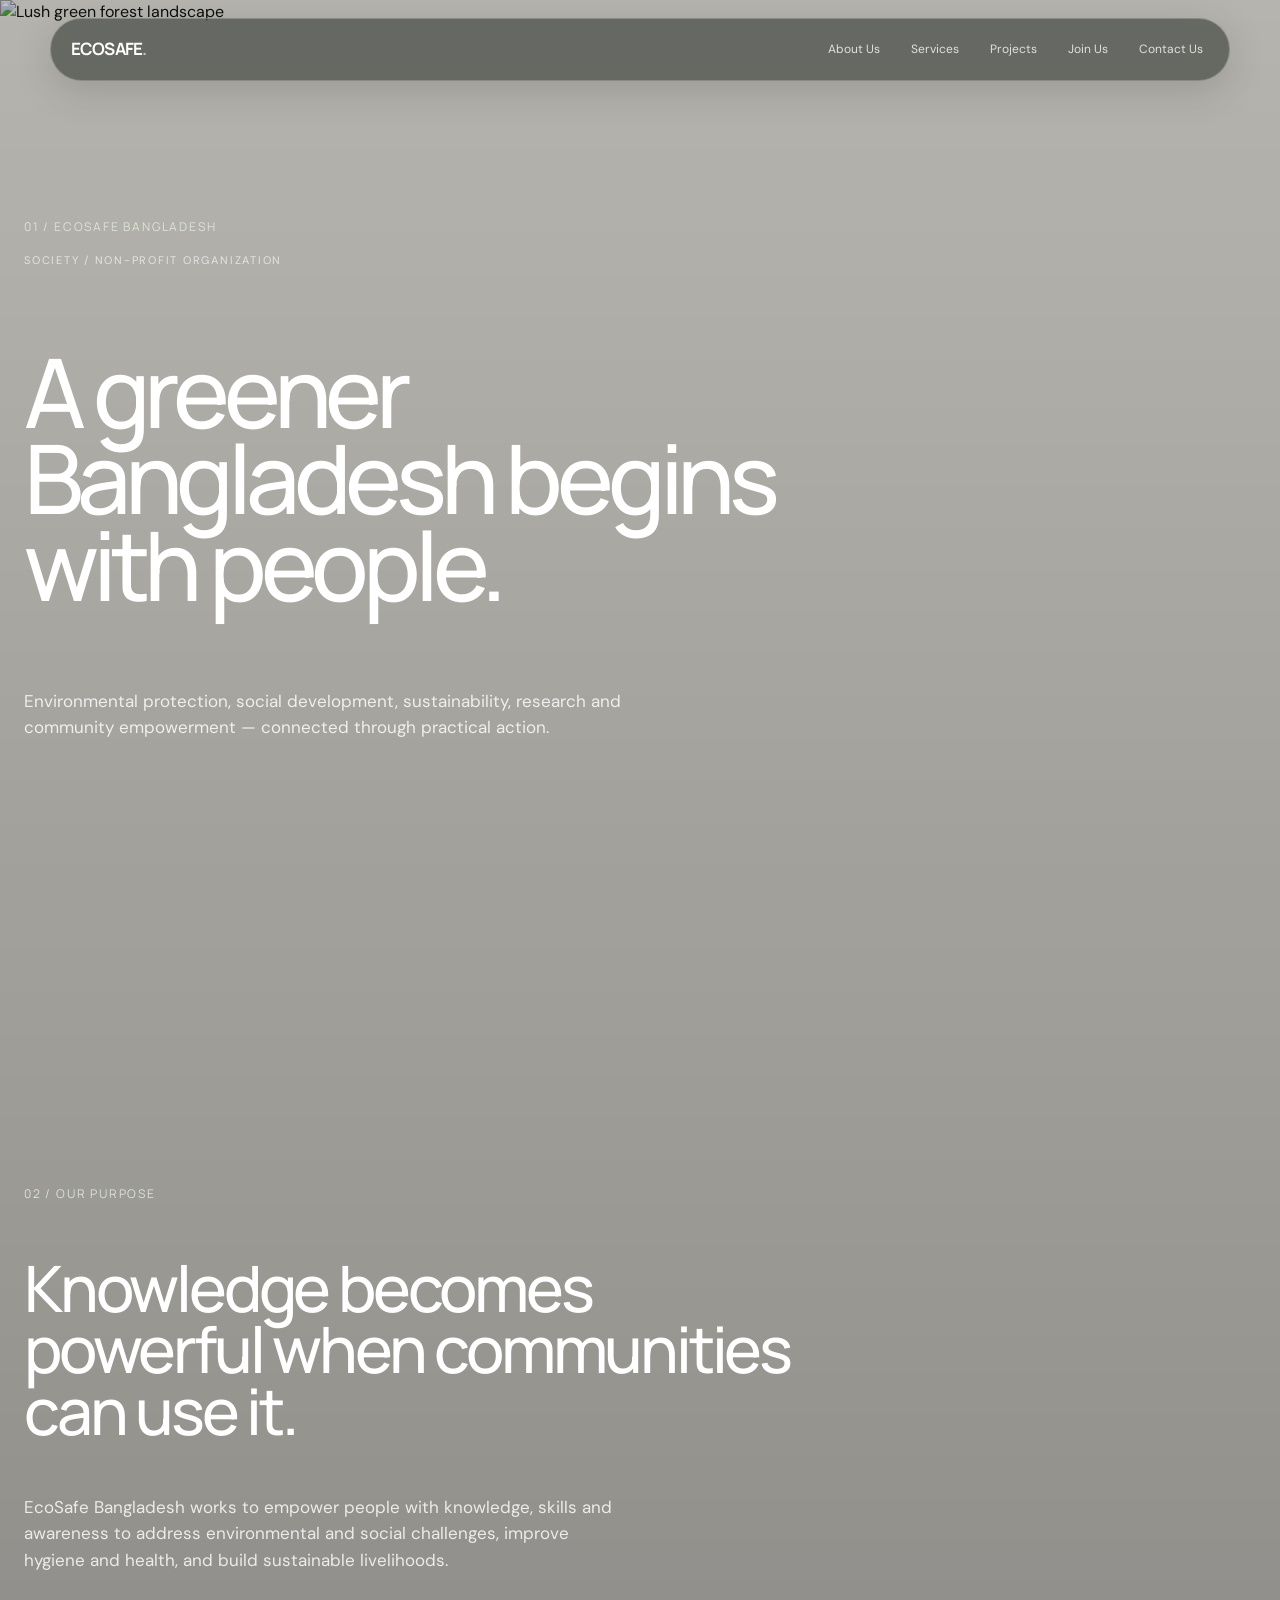
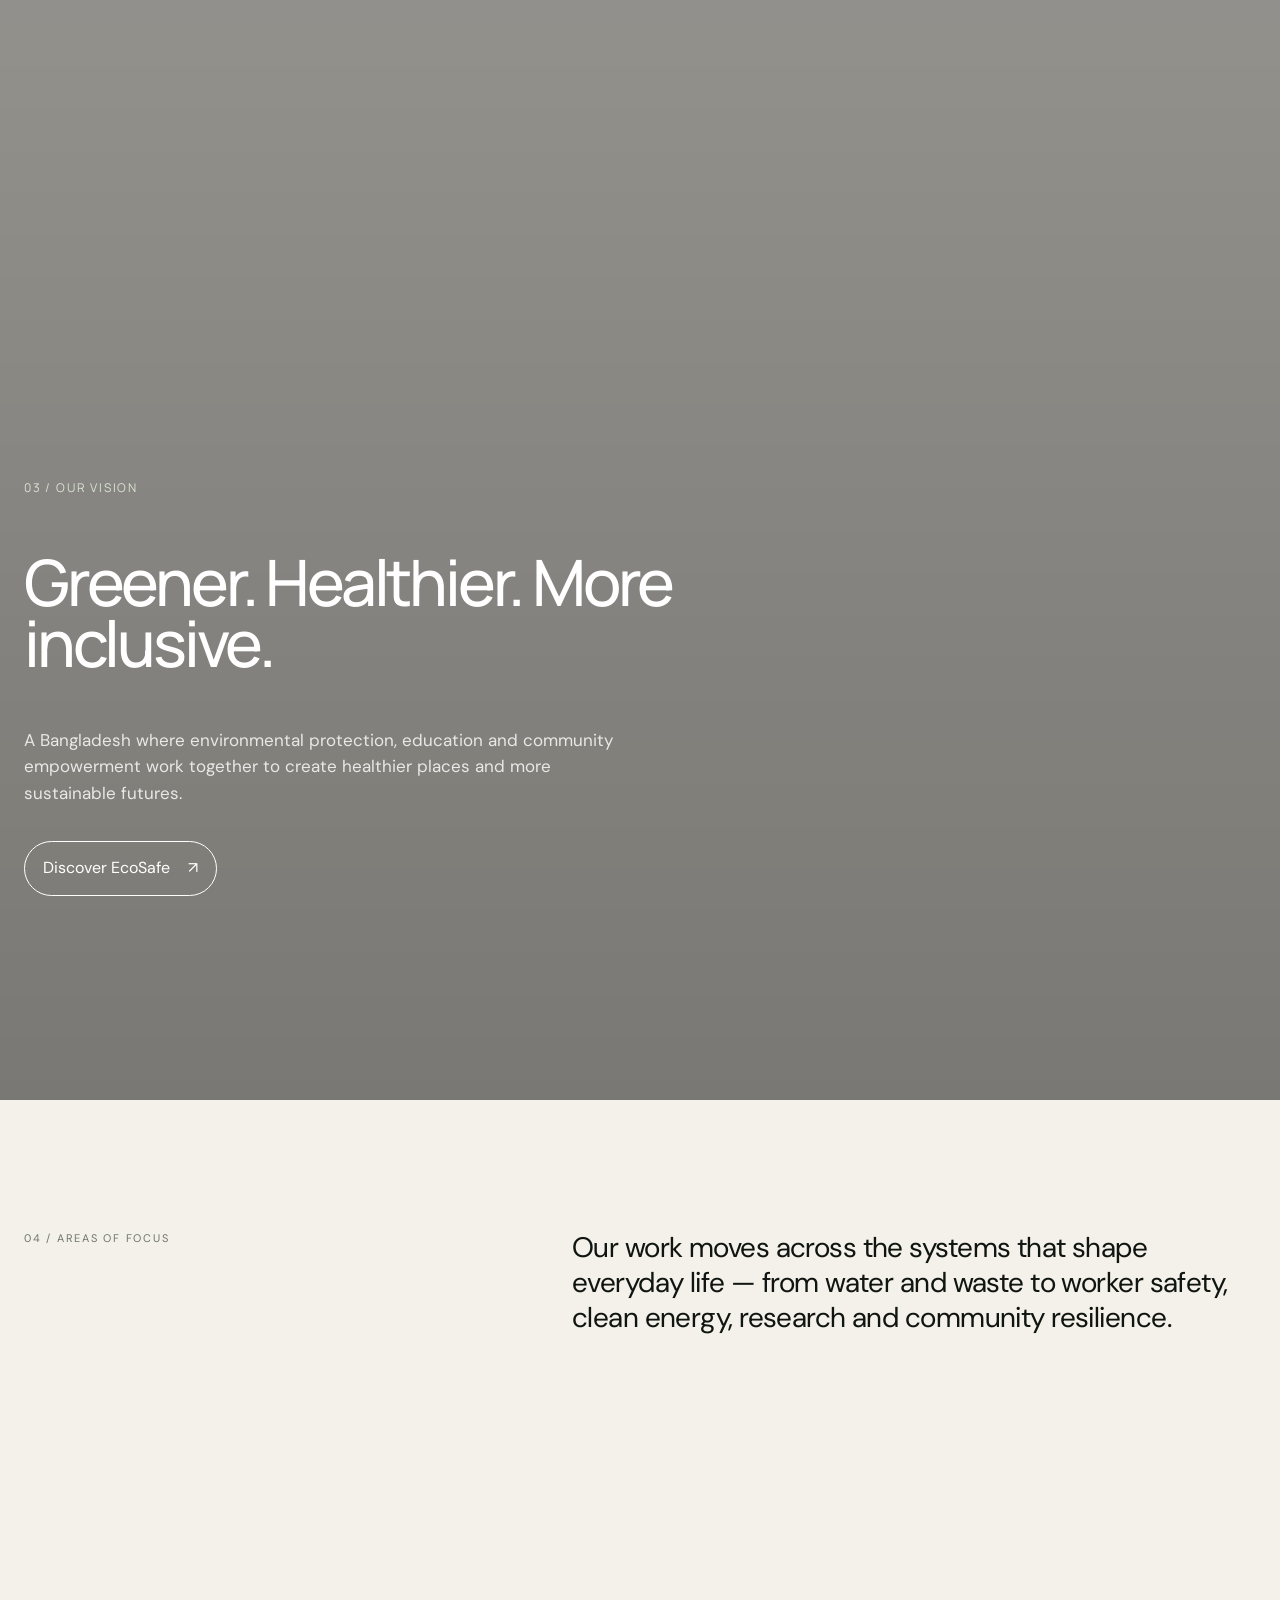
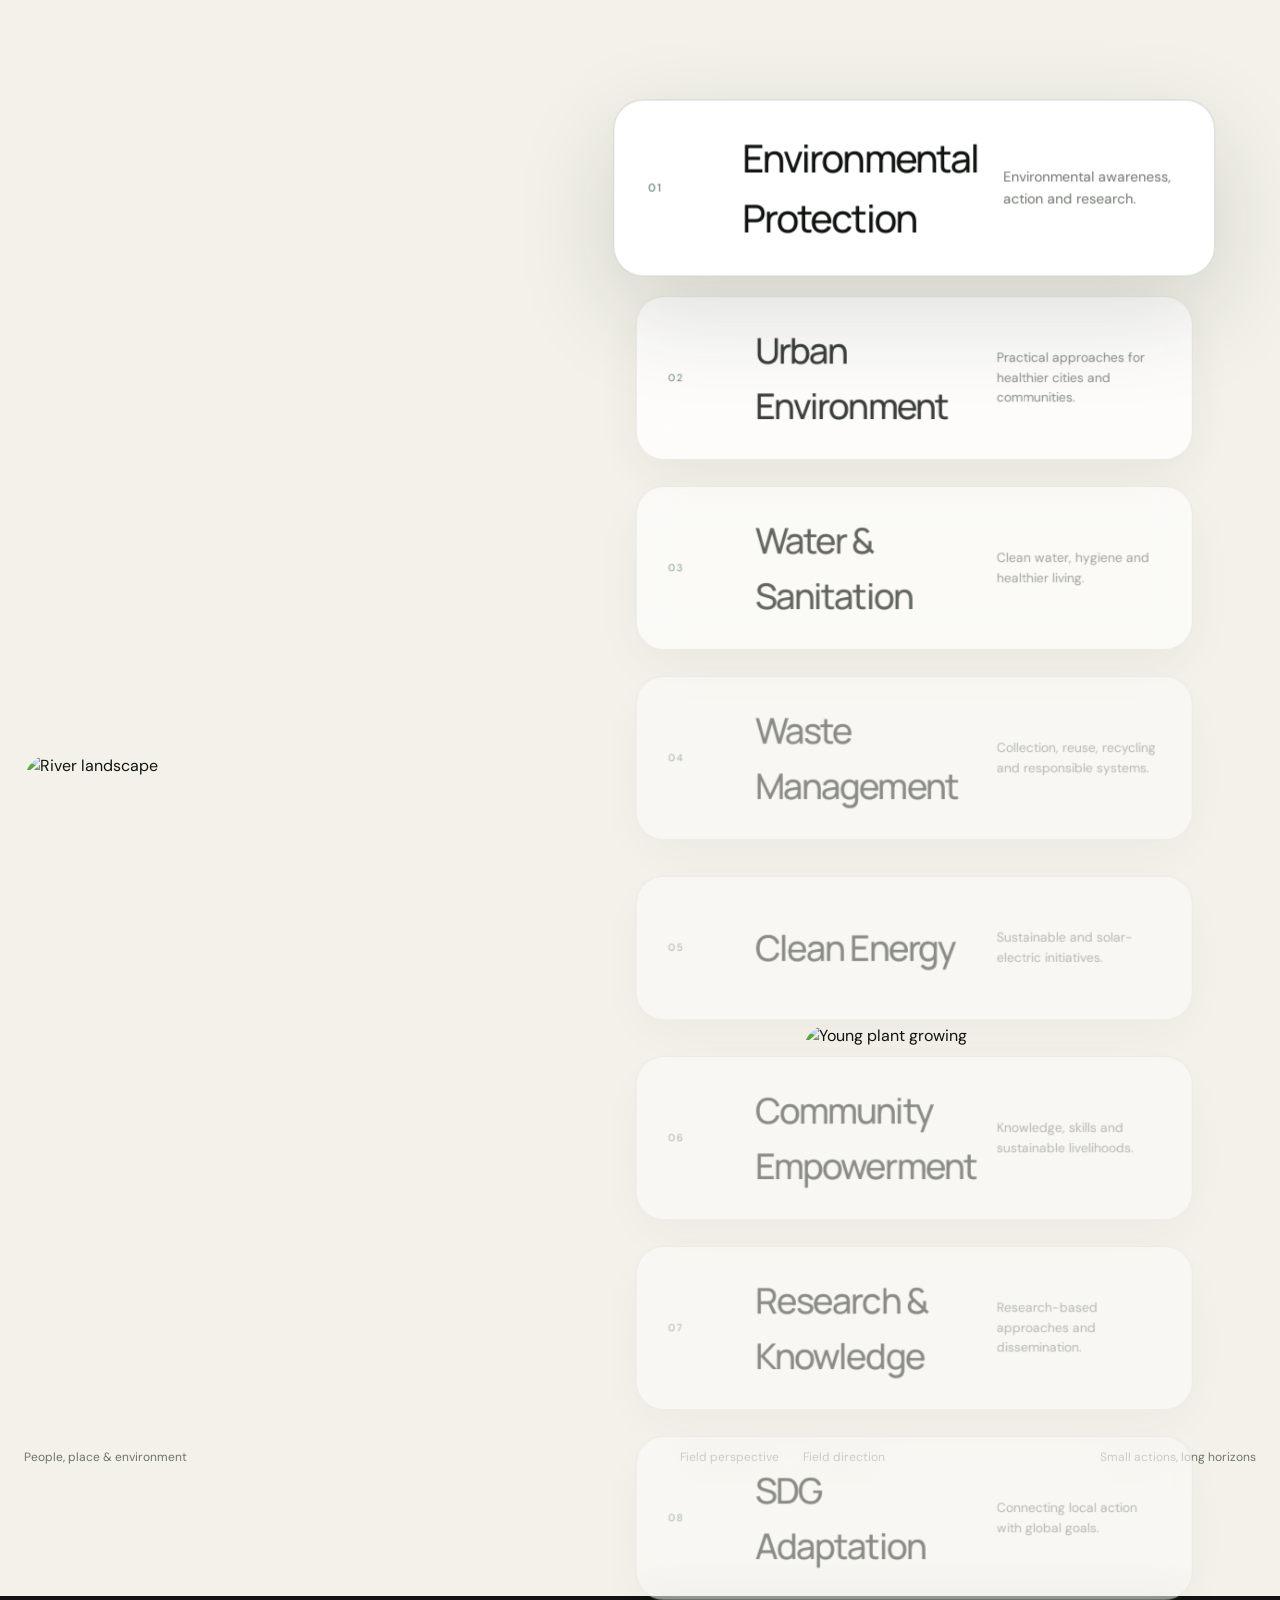
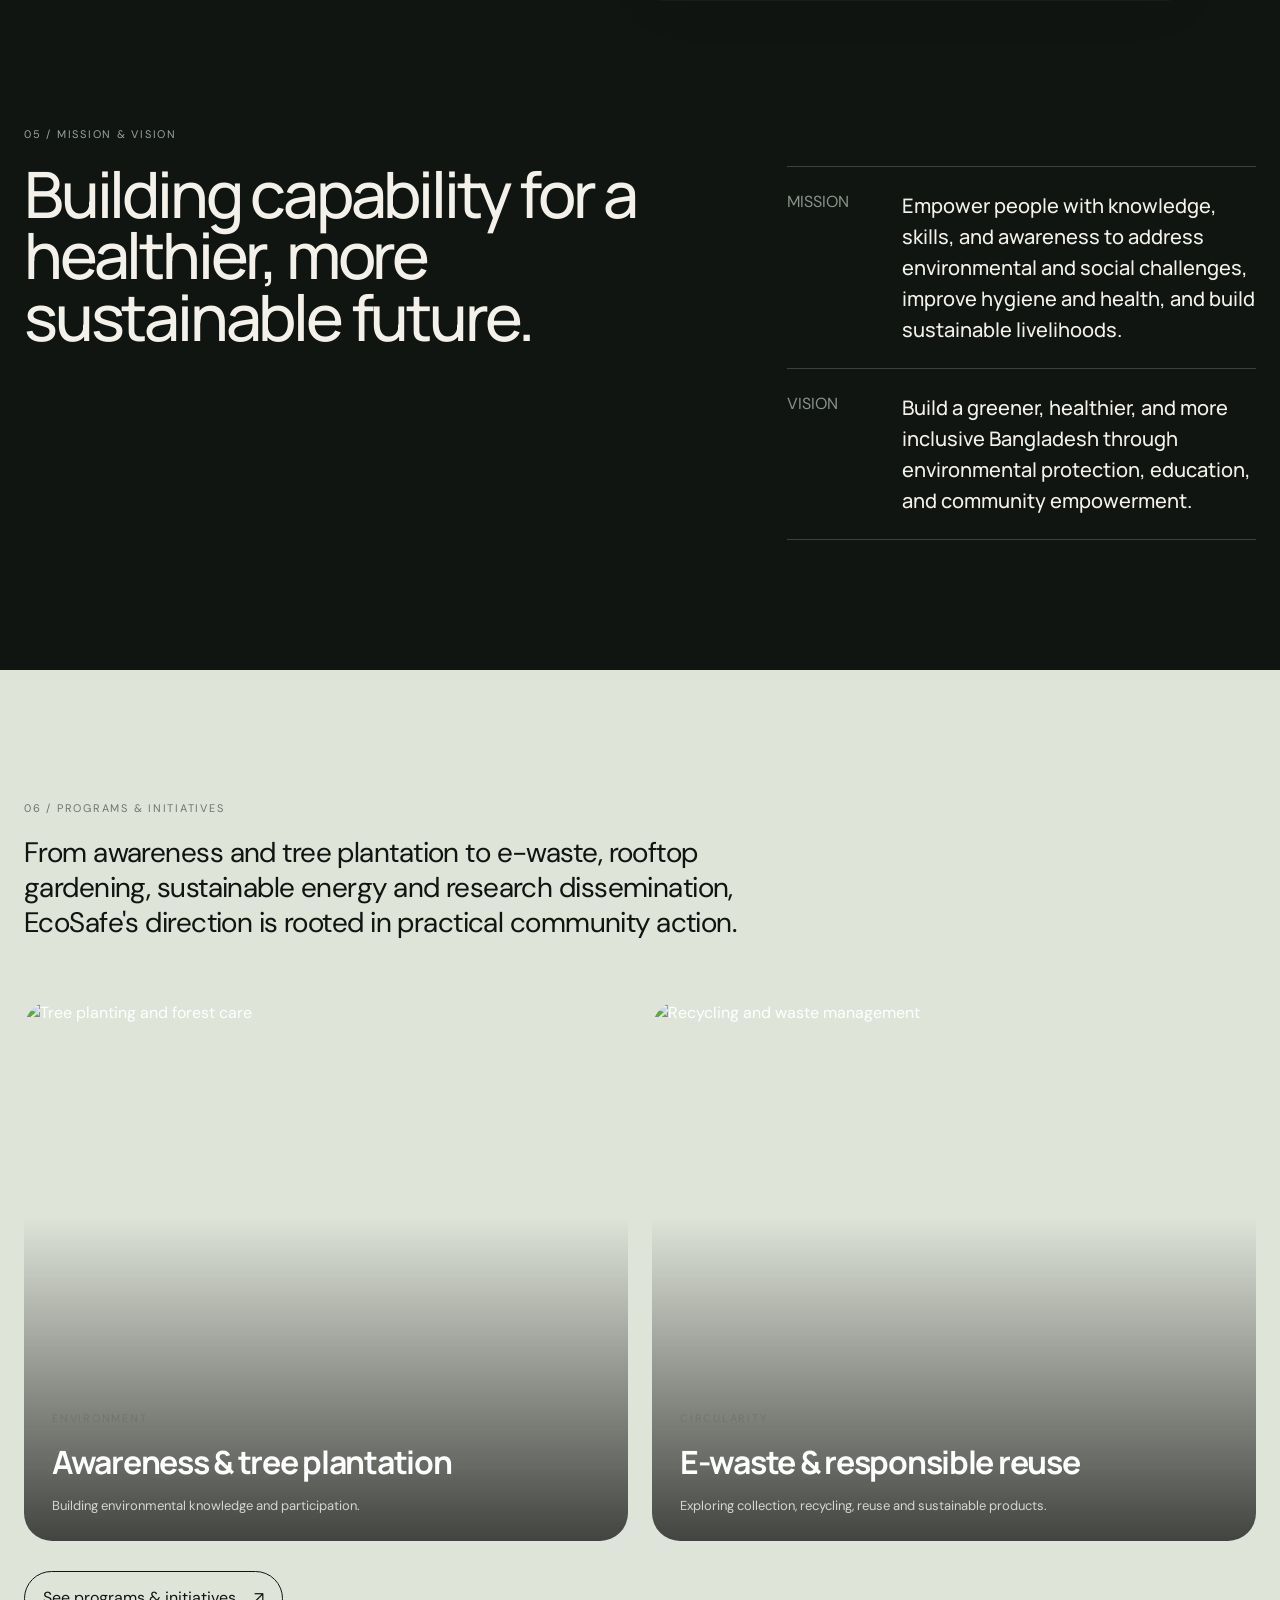
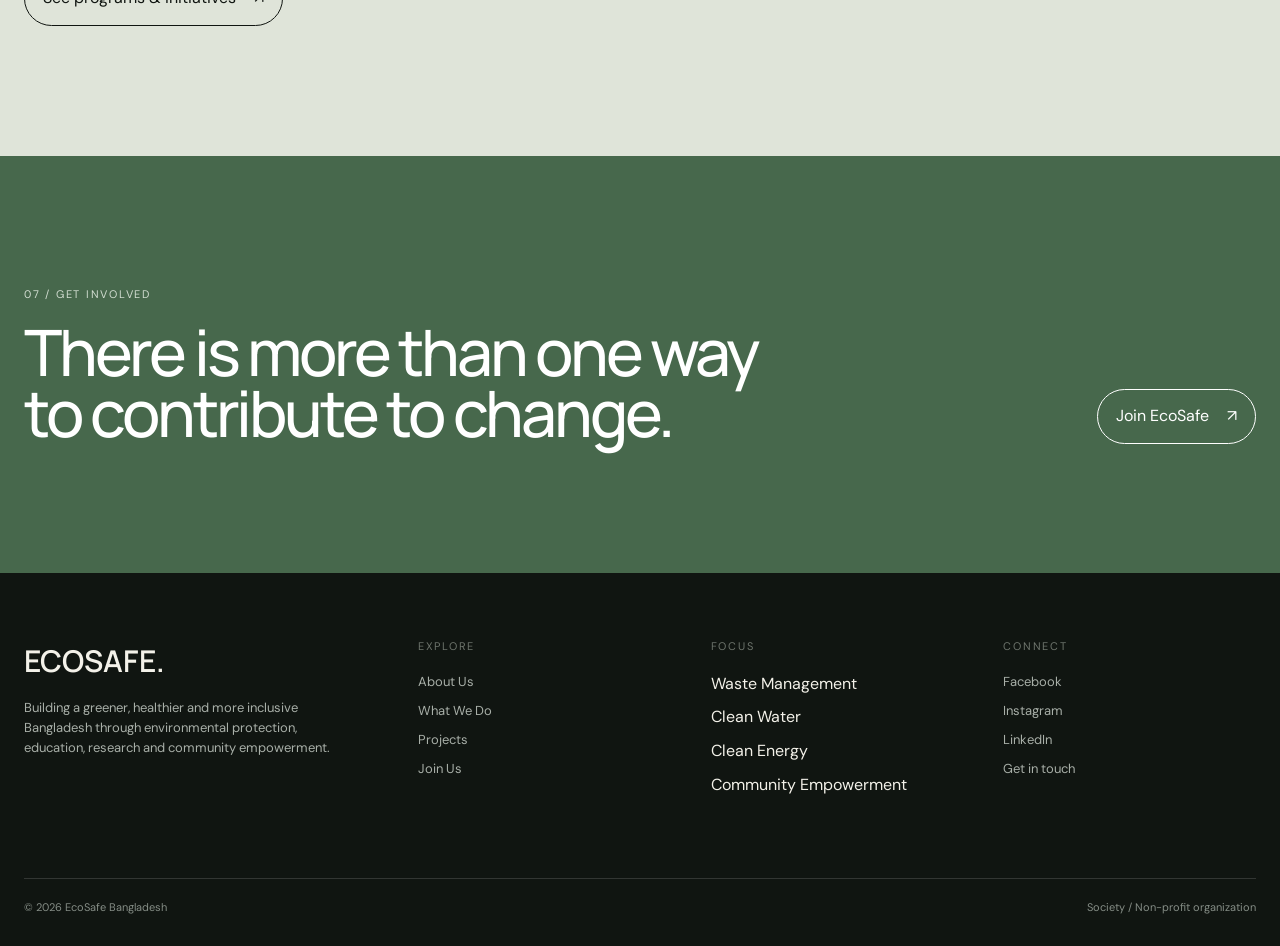
==== index.html @ e3f9b856 "done" ====
<!doctype html><html><head><meta charset="utf-8"><meta name="viewport" content="width=device-width,initial-scale=1"><meta name="description" content="EcoSafe Bangladesh — environmental protection, social development, sustainability, research and community empowerment."><title>EcoSafe Bangladesh — Greener. Healthier. More Inclusive.</title><link rel="stylesheet" href="styles.css"></head><body>
<div class="home-story">
  <div class="home-story-media"><img src="https://images.unsplash.com/photo-1441974231531-c6227db76b6e?auto=format&fit=crop&w=2200&q=88" alt="Lush green forest landscape"></div>
  <section class="story-panel"><div class="wrap"><div class="story-content"><div class="story-number">01 / ECOSAFE BANGLADESH</div><div class="eyebrow">Society / Non-profit organization</div><h1 class="display reveal">A greener Bangladesh begins with people.</h1><p class="reveal">Environmental protection, social development, sustainability, research and community empowerment — connected through practical action.</p></div></div></section>
  <section class="story-panel"><div class="wrap"><div class="story-content"><div class="story-number">02 / OUR PURPOSE</div><h2 class="h2 reveal">Knowledge becomes powerful when communities can use it.</h2><p class="reveal">EcoSafe Bangladesh works to empower people with knowledge, skills and awareness to address environmental and social challenges, improve hygiene and health, and build sustainable livelihoods.</p></div></div></section>
  <section class="story-panel"><div class="wrap"><div class="story-content"><div class="story-number">03 / OUR VISION</div><h2 class="h2 reveal">Greener. Healthier. More inclusive.</h2><p class="reveal">A Bangladesh where environmental protection, education and community empowerment work together to create healthier places and more sustainable futures.</p><a class="btn reveal" href="about.html" style="border-color:white;color:white;margin-top:18px">Discover EcoSafe <span>↗</span></a></div></div></section>
</div>
<section class="intro focus-story"><div class="wrap"><div class="intro-grid"><div><div class="eyebrow reveal">04 / Areas of focus</div></div><div class="intro-text"><div class="body-lg reveal">Our work moves across the systems that shape everyday life — from water and waste to worker safety, clean energy, research and community resilience.</div><div class="focus-grid focus-stack" data-stack><div class="focus stack-card" data-stack-item style="--i:0"><span class="eyebrow">01</span><strong>Environmental Protection</strong><p>Environmental awareness, action and research.</p></div><div class="focus stack-card" data-stack-item style="--i:1"><span class="eyebrow">02</span><strong>Urban Environment</strong><p>Practical approaches for healthier cities and communities.</p></div><div class="focus stack-card" data-stack-item style="--i:2"><span class="eyebrow">03</span><strong>Water & Sanitation</strong><p>Clean water, hygiene and healthier living.</p></div><div class="focus stack-card" data-stack-item style="--i:3"><span class="eyebrow">04</span><strong>Waste Management</strong><p>Collection, reuse, recycling and responsible systems.</p></div><div class="focus stack-card" data-stack-item style="--i:4"><span class="eyebrow">05</span><strong>Clean Energy</strong><p>Sustainable and solar-electric initiatives.</p></div><div class="focus stack-card" data-stack-item style="--i:5"><span class="eyebrow">06</span><strong>Community Empowerment</strong><p>Knowledge, skills and sustainable livelihoods.</p></div><div class="focus stack-card" data-stack-item style="--i:6"><span class="eyebrow">07</span><strong>Research & Knowledge</strong><p>Research-based approaches and dissemination.</p></div><div class="focus stack-card" data-stack-item style="--i:7"><span class="eyebrow">08</span><strong>SDG Adaptation</strong><p>Connecting local action with global goals.</p></div></div></div></div></div></section>
<section class="image-story"><div class="wrap"><div class="story-grid"><div><div class="story-image reveal"><img data-parallax src="https://images.unsplash.com/photo-1500534623283-312aade485b7?auto=format&fit=crop&w=1600&q=85" alt="River landscape"></div><div class="story-caption"><span>People, place & environment</span><span>Field perspective</span></div></div><div><div class="story-small reveal"><img src="https://images.unsplash.com/photo-1501004318641-b39e6451bec6?auto=format&fit=crop&w=1000&q=85" alt="Young plant growing"></div><div class="story-caption"><span>Field direction</span><span>Small actions, long horizons</span></div></div></div></div></section>
<section class="impact"><div class="wrap"><div class="impact-grid"><div><div class="eyebrow">05 / Mission & vision</div><h2 class="h2 reveal" style="margin:20px 0 0">Building capability for a healthier, more sustainable future.</h2></div><div class="impact-list"><div class="impact-row reveal"><span>MISSION</span><strong>Empower people with knowledge, skills, and awareness to address environmental and social challenges, improve hygiene and health, and build sustainable livelihoods.</strong></div><div class="impact-row reveal"><span>VISION</span><strong>Build a greener, healthier, and more inclusive Bangladesh through environmental protection, education, and community empowerment.</strong></div></div></div></div></section>
<section class="projects"><div class="wrap"><div class="eyebrow reveal">06 / Programs & initiatives</div><div class="body-lg reveal" style="max-width:760px;margin-top:18px">From awareness and tree plantation to e-waste, rooftop gardening, sustainable energy and research dissemination, EcoSafe's direction is rooted in practical community action.</div><div class="project-grid"><article class="project-card reveal"><img src="https://images.unsplash.com/photo-1492496913980-501348b61469?auto=format&fit=crop&w=1400&q=85" alt="Tree planting and forest care"><div class="project-info"><span class="eyebrow">Environment</span><h3>Awareness & tree plantation</h3><p>Building environmental knowledge and participation.</p></div></article><article class="project-card reveal"><img src="https://images.unsplash.com/photo-1532996122724-e3c354a0b15b?auto=format&fit=crop&w=1400&q=85" alt="Recycling and waste management"><div class="project-info"><span class="eyebrow">Circularity</span><h3>E-waste & responsible reuse</h3><p>Exploring collection, recycling, reuse and sustainable products.</p></div></article></div><a class="btn reveal" href="projects.html" style="margin-top:30px">See programs & initiatives <span>↗</span></a></div></section>
<section class="cta"><div class="wrap cta-inner"><div><div class="eyebrow" style="color:#d2ddd1">07 / Get involved</div><h2 class="h2 reveal" style="margin:18px 0 0">There is more than one way to contribute to change.</h2></div><a class="btn reveal" href="join.html">Join EcoSafe <span>↗</span></a></div></section>
<script src="head.js"></script><script src="nav.js"></script><script src="footer.js"></script><script src="app.js"></script></body></html>
---- styles.css ----
@import url('https://fonts.googleapis.com/css2?family=DM+Sans:wght@400;500;600&family=Manrope:wght@400;500;600;700&display=swap');
:root{--ink:#101511;--paper:#f3f1e9;--muted:#6e756d;--green:#47684c;--line:rgba(16,21,17,.13);--lime:#b8cba9;--white:#fff;--radius:28px}*{box-sizing:border-box}html{scroll-behavior:auto}body{margin:0;background:var(--paper);color:var(--ink);font-family:'DM Sans',sans-serif;line-height:1.55}a{color:inherit;text-decoration:none}img{display:block;width:100%;height:100%;object-fit:cover}button{font:inherit} .wrap{width:min(1240px,calc(100% - 48px));margin:auto}.eyebrow{font-size:11px;text-transform:uppercase;letter-spacing:.16em;color:var(--muted)}.display{font-family:Manrope,sans-serif;font-size:clamp(52px,7.5vw,118px);line-height:.9;letter-spacing:-.065em;font-weight:500}.h2{font-family:Manrope,sans-serif;font-size:clamp(38px,5vw,76px);line-height:.96;letter-spacing:-.05em;font-weight:500}.body-lg{font-size:clamp(20px,2.2vw,31px);line-height:1.25;letter-spacing:-.02em}.btn{display:inline-flex;align-items:center;gap:18px;border:1px solid var(--ink);padding:14px 18px;border-radius:999px;transition:.35s ease}.btn:hover{background:var(--ink);color:var(--paper);transform:translateY(-2px)}.dot{width:8px;height:8px;border-radius:50%;background:var(--green);display:inline-block}.nav{position:fixed;z-index:100;top:18px;left:50%;transform:translateX(-50%);width:min(1180px,calc(100% - 34px));padding:12px 14px 12px 20px;display:flex;justify-content:space-between;align-items:center;border:1px solid rgba(255,255,255,.22);background:rgba(18,24,19,.48);backdrop-filter:blur(18px) saturate(120%);-webkit-backdrop-filter:blur(18px) saturate(120%);border-radius:999px;color:white;box-shadow:0 10px 40px rgba(0,0,0,.14)}.brand{font-family:Manrope;font-weight:700;letter-spacing:-.05em;font-size:17px}.brand span{color:#b8cba9}.navlinks{display:flex;gap:7px;font-size:12px}.navlinks a{padding:9px 12px;border-radius:999px;color:rgba(255,255,255,.8);transition:.3s ease}.navlinks a:hover{background:rgba(255,255,255,.1);color:white}.nav-toggle{display:none;background:none;border:0;color:white;padding:8px}.nav-toggle span{display:block;width:20px;height:1px;background:white;margin:5px}.mobile-menu{display:none}.mobile-menu-inner{display:flex;flex-direction:column;gap:8px}.mobile-menu a{font-family:Manrope;font-size:30px;letter-spacing:-.04em;padding:10px 0;border-bottom:1px solid rgba(255,255,255,.15)}
.hero{min-height:100svh;position:relative;display:flex;align-items:flex-end;overflow:hidden;color:white;background:#243427}.hero-media{position:absolute;inset:0}.hero-media:after{content:'';position:absolute;inset:0;background:linear-gradient(180deg,rgba(0,0,0,.25),rgba(0,0,0,.55))}.hero-copy{position:relative;z-index:2;padding:0 0 52px}.hero .eyebrow{color:rgba(255,255,255,.7)}.hero h1{max-width:900px;margin:18px 0 28px}.hero-bottom{display:flex;justify-content:space-between;align-items:end;gap:30px}.hero-note{max-width:470px;font-size:16px;color:rgba(255,255,255,.8)}.scrollcue{font-size:11px;text-transform:uppercase;letter-spacing:.15em;display:flex;align-items:center;gap:10px}.scrollcue:before{content:'';width:42px;height:1px;background:rgba(255,255,255,.7)}section{padding:130px 0}.home-story{position:relative}.home-story-media{position:absolute;inset:0;z-index:0}.home-story-media img{position:sticky;top:0;height:100svh;filter:saturate(.9)}.home-story-media:after{content:"";position:absolute;inset:0;background:linear-gradient(180deg,rgba(0,0,0,.25),rgba(0,0,0,.5))}.story-panel{position:relative;z-index:2;min-height:100svh;display:flex;align-items:flex-end;color:white;padding:150px 0 75px}.story-panel .story-content{max-width:780px}.story-panel .eyebrow{color:rgba(255,255,255,.65)}.story-panel p{max-width:600px;color:rgba(255,255,255,.82);font-size:17px}.story-panel:nth-child(3){align-items:center}.story-panel:nth-child(4){align-items:flex-start;padding-top:24vh}.story-panel + .story-panel{padding-top:150px}.story-panel .story-number{font-family:Manrope;font-size:12px;letter-spacing:.15em;margin-bottom:16px;color:#d9e4d2}.page-hero-image{position:relative;min-height:78svh;display:flex;align-items:flex-end;overflow:hidden;color:white;background:#243427}.page-hero-image .page-hero-media{position:absolute;inset:0}.page-hero-image .page-hero-media:after{content:"";position:absolute;inset:0;background:linear-gradient(180deg,rgba(0,0,0,.18),rgba(0,0,0,.6))}.page-hero-image .page-hero-content{position:relative;z-index:2;padding:160px 0 70px}.page-hero-image .eyebrow{color:rgba(255,255,255,.68)}
.intro{background:var(--paper)}.intro-grid{display:grid;grid-template-columns:1fr 1.4fr;gap:60px}.intro-text{max-width:760px}.focus-grid{margin-top:55px;border-top:1px solid var(--line)}.focus{display:grid;grid-template-columns:90px 1.15fr 1fr;align-items:center;gap:28px;padding:24px 0;border-bottom:1px solid var(--line);transition:padding .45s ease}.focus:hover{padding-left:18px;padding-right:18px;background:rgba(71,104,76,.05)}.focus .eyebrow{color:var(--green)}.focus strong{font-family:Manrope;font-size:clamp(24px,2.8vw,40px);font-weight:500;letter-spacing:-.045em}.focus p{color:var(--muted);font-size:14px;margin:0;max-width:430px}.image-story{padding-top:40px}.story-grid{display:grid;grid-template-columns:1.25fr .75fr;gap:24px;align-items:end}.story-image{height:680px;border-radius:var(--radius);overflow:hidden}.story-small{height:410px;border-radius:var(--radius);overflow:hidden}.story-caption{display:flex;justify-content:space-between;margin-top:14px;font-size:12px;color:var(--muted)}.impact{background:var(--ink);color:var(--paper)}.impact .eyebrow{color:#9ca59d}.impact-grid{display:grid;grid-template-columns:1.2fr .8fr;gap:60px}.impact-list{border-top:1px solid rgba(243,241,233,.2);margin-top:40px}.impact-row{display:grid;grid-template-columns:90px 1fr;gap:25px;padding:23px 0;border-bottom:1px solid rgba(243,241,233,.2)}.impact-row span{color:#89918a}.impact-row strong{font-family:Manrope;font-size:20px;font-weight:500}.projects{background:#dfe4d9}.project-grid{display:grid;grid-template-columns:repeat(2,1fr);gap:24px;margin-top:60px}.project-card{min-height:540px;border-radius:var(--radius);overflow:hidden;position:relative;color:white}.project-card:after{content:'';position:absolute;inset:0;background:linear-gradient(180deg,transparent 40%,rgba(0,0,0,.7))}.project-card img{transition:transform 1s cubic-bezier(.2,.7,.2,1)}.project-card:hover img{transform:scale(1.05)}.project-info{position:absolute;z-index:2;left:28px;right:28px;bottom:25px}.project-info h3{font-family:Manrope;font-size:32px;letter-spacing:-.04em;margin:8px 0}.project-info p{margin:0;color:rgba(255,255,255,.75);font-size:13px}.cta{background:var(--green);color:white}.cta-inner{display:flex;justify-content:space-between;align-items:end;gap:40px}.cta h2{max-width:760px}.cta .btn{border-color:white}.cta .btn:hover{background:white;color:var(--green)}footer{background:var(--ink);color:var(--paper);padding:65px 0 30px}.footer-grid{display:grid;grid-template-columns:1.4fr 1fr 1fr 1fr;gap:40px}.footer-brand{font-family:Manrope;font-size:30px;font-weight:600}.footer p,.footer a{font-size:13px;color:#a8afa8}.footer-links{display:flex;flex-direction:column;gap:9px}.footer-bottom{margin-top:80px;padding-top:20px;border-top:1px solid rgba(255,255,255,.14);display:flex;justify-content:space-between;font-size:11px;color:#858d86}.page-hero{padding:0;min-height:78svh;background:#dfe4d9;display:flex;align-items:flex-end}.page-hero .display{max-width:1000px}.split{display:grid;grid-template-columns:.7fr 1.3fr;gap:60px}.rich p{font-size:19px;max-width:780px}.team-grid{display:grid;grid-template-columns:repeat(4,1fr);gap:1px;background:var(--line);margin-top:60px}.person{background:var(--paper);padding:25px;min-height:190px}.person strong{display:block;font-family:Manrope;font-size:18px;font-weight:500}.person span{display:block;color:var(--muted);font-size:12px;margin-top:8px}.service-list{border-top:1px solid var(--line);margin-top:70px}.service{display:grid;grid-template-columns:80px 1fr 1fr;gap:30px;padding:35px 0;border-bottom:1px solid var(--line)}.service h3{font-family:Manrope;font-size:32px;letter-spacing:-.04em;font-weight:500;margin:0}.service p{margin:0;color:var(--muted);max-width:480px}.join-card,.contact-card{background:var(--ink);color:var(--paper);padding:55px;border-radius:var(--radius)}.join-grid{display:grid;grid-template-columns:1fr 1fr;gap:24px}.form{display:grid;gap:16px;margin-top:35px}.form input,.form textarea{width:100%;background:transparent;border:0;border-bottom:1px solid rgba(255,255,255,.25);padding:14px 0;color:white;outline:0}.form textarea{min-height:120px;resize:vertical}.faq{border-top:1px solid var(--line);margin-top:50px}.faq-item{border-bottom:1px solid var(--line);padding:22px 0}.faq-item summary{cursor:pointer;font-family:Manrope;font-size:20px}.faq-item p{color:var(--muted);max-width:760px}.reveal{opacity:0;transform:translateY(38px);will-change:transform,opacity}.join-card,.contact-card{background:linear-gradient(145deg,#1b251c,#111711);border:1px solid rgba(164,185,165,.12);box-shadow:0 22px 70px rgba(12,18,13,.12)}@media(max-width:850px){.wrap{width:min(100% - 30px,680px)}.nav{top:12px;padding:10px 13px 10px 17px}.navlinks{display:none}.nav-toggle{display:block}.mobile-menu{position:fixed;z-index:90;top:0;left:0;right:0;padding:95px 22px 30px;background:rgba(16,21,17,.94);color:white;backdrop-filter:blur(22px);transform:translateY(-105%);transition:transform .5s cubic-bezier(.2,.7,.2,1);display:block}.mobile-menu.open{transform:translateY(0)}.display{font-size:clamp(47px,13vw,78px)}section{padding:90px 0}.intro-grid,.impact-grid,.split,.join-grid,.cta-inner{grid-template-columns:1fr;display:grid;gap:35px}.focus{grid-template-columns:50px 1fr;gap:14px;padding:22px 0}.focus p{grid-column:2}.focus strong{font-size:25px}.story-grid,.project-grid{grid-template-columns:1fr}.story-image{height:440px}.story-small{height:300px}.project-card{min-height:410px}.team-grid{grid-template-columns:1fr 1fr}.service{grid-template-columns:45px 1fr;gap:15px}.service p{grid-column:2}.footer-grid{grid-template-columns:1fr 1fr}.footer-bottom{margin-top:50px}.page-hero{min-height:72svh;padding:0}.page-hero-image .page-hero-content{padding:130px 0 45px}.hero-copy{padding-bottom:35px}.hero-bottom{display:block}.scrollcue{margin-top:30px}.join-card,.contact-card{padding:32px 25px}}@media(max-width:480px){.focus,.focus:nth-child(odd),.focus:nth-child(even){padding:20px 0;border-left:0}.team-grid{grid-template-columns:1fr}.footer-grid{grid-template-columns:1fr}.hero{min-height:92svh}.story-image{height:330px}.project-card{min-height:360px}.h2{font-size:40px}}

@media(max-width:850px){.story-panel{min-height:92svh;padding:120px 0 45px}.story-panel:nth-child(3){align-items:flex-end}.story-panel:nth-child(4){align-items:flex-end;padding-top:120px}.home-story-media img{height:100svh}.page-hero-image{min-height:72svh}}

/* Cinematic page entrance */
.cinematic-curtain{position:fixed;inset:0;z-index:9999;background:#111812;color:#f3f1e9;display:grid;place-items:center;pointer-events:none;overflow:hidden}.cinematic-curtain .curtain-inner{width:min(1180px,calc(100% - 40px));display:flex;align-items:flex-end;justify-content:space-between;gap:30px}.cinematic-curtain .curtain-brand{font-family:Manrope;font-size:clamp(42px,8vw,108px);letter-spacing:-.07em;font-weight:600;overflow:hidden}.cinematic-curtain .curtain-brand span{display:inline-block;transform:translateY(110%)}.cinematic-curtain .curtain-line{width:180px;height:1px;background:rgba(243,241,233,.35);transform-origin:left;transform:scaleX(0)}

/* Stacked notification-style focus storytelling */
.focus-story .intro-text{max-width:900px}.focus-stack{position:relative;height:clamp(760px,88vh,940px);margin-top:56px;border-top:0;overflow:visible;padding-top:12px}.focus-stack .stack-card{position:absolute;left:50%;top:50%;width:min(760px,88%);min-height:156px;display:grid;grid-template-columns:72px minmax(0,1.15fr) minmax(0,.85fr);align-items:center;gap:22px;padding:28px 34px;border:1px solid rgba(32,43,34,.11);border-radius:30px;background:rgba(255,255,255,.96);box-shadow:0 18px 60px rgba(24,39,27,.07);backdrop-filter:blur(20px);-webkit-backdrop-filter:blur(20px);transform:translate(-50%,-50%) translateY(calc((var(--i) - var(--active, 0)) * var(--stack-gap, 190px))) scale(calc(1 - min(var(--dist, 0), 1) * .075));opacity:calc(1 - min(var(--dist, 0), 3) * .18);filter:blur(calc(max(var(--dist, 0) - 1.5, 0) * .55px));transition:transform 1.05s cubic-bezier(.16,1,.3,1),opacity 1.05s ease,filter 1.05s ease,box-shadow 1.05s ease;will-change:transform,opacity,filter}.focus-stack .stack-card strong{font-family:Manrope;font-size:clamp(25px,3vw,42px);font-weight:500;letter-spacing:-.05em}.focus-stack .stack-card p{margin:0;color:var(--muted);font-size:14px;line-height:1.55}.focus-stack .stack-card .eyebrow{color:var(--green)}.focus-stack .stack-card.is-active{box-shadow:0 34px 100px rgba(24,39,27,.15);border-color:rgba(71,104,76,.26);z-index:20;opacity:1;filter:none}.services-stack .focus-stack{height:1500px}.services-stack .stack-card{grid-template-columns:70px minmax(0,1.1fr) minmax(0,.9fr)}

/* Long-term direction */
.long-term{background:#171d18;color:var(--paper);padding:150px 0}.long-term>.wrap>.eyebrow{color:#a8b4a8}.direction-list{margin-top:70px;display:grid;gap:120px}.direction-row{display:grid;grid-template-columns:1fr 1fr;gap:85px;align-items:center;min-height:540px}.direction-row:nth-child(even){grid-template-columns:1fr 1fr}.direction-media{height:500px;border-radius:30px;overflow:hidden;order:1}.direction-copy{max-width:560px;order:2}.direction-row:nth-child(even) .direction-media{order:2}.direction-row:nth-child(even) .direction-copy{order:1;justify-self:end}.direction-media img{width:100%;height:100%;object-fit:cover;transition:transform 1.2s cubic-bezier(.2,.7,.2,1)}.direction-row:hover .direction-media img{transform:scale(1.045)}.direction-copy h2{font-family:Manrope;font-size:clamp(42px,5vw,78px);line-height:.96;letter-spacing:-.06em;font-weight:500;margin:18px 0 25px}.direction-copy p{max-width:470px;color:rgba(243,241,233,.68);font-size:17px;line-height:1.65}

@media(max-width:850px){
 .cinematic-curtain .curtain-inner{align-items:flex-end}.cinematic-curtain .curtain-line{width:90px}
 .focus-stack{height:1120px}.focus-stack .stack-card{width:min(680px,calc(100% - 24px));grid-template-columns:52px 1fr;padding:24px 22px;border-radius:24px;transform:translate(-50%,-50%) translateY(calc((var(--i) - var(--active, 0)) * var(--stack-gap, 138px))) scale(calc(1 - min(var(--dist, 0),1) * .06));}.focus-stack .stack-card p{grid-column:2}.services-stack .focus-stack{height:1260px}.services-stack .stack-card{grid-template-columns:52px 1fr}.long-term{padding:100px 0}.direction-list{gap:80px}.direction-row,.direction-row:nth-child(even){grid-template-columns:1fr;gap:30px;min-height:auto}.direction-media,.direction-row:nth-child(even) .direction-media{order:1;height:400px;border-radius:22px}.direction-copy,.direction-row:nth-child(even) .direction-copy{order:2;justify-self:auto}.direction-copy h2{font-size:clamp(40px,11vw,62px)}.direction-copy p{font-size:15px}
}
@media(max-width:480px){.focus-stack{height:900px}.focus-stack .stack-card{grid-template-columns:40px 1fr;padding:20px 18px;border-radius:20px;min-height:132px;transform:translate(-50%,-50%) translateY(calc((var(--i) - var(--active, 0)) * var(--stack-gap, 112px))) scale(calc(1 - min(var(--dist, 0),1) * .055));}.focus-stack .stack-card strong{font-size:25px}.focus-stack .stack-card p{font-size:12px}.services-stack .focus-stack{height:1040px}.direction-media{height:300px}.cinematic-curtain .curtain-inner{width:calc(100% - 30px)}.cinematic-curtain .curtain-brand{font-size:48px}}

/* Refined motion + modern green surfaces */
.focus-stack .stack-card{z-index:1}.focus-stack .stack-card.is-active{z-index:20}.focus-stack .stack-card:not(.is-active){pointer-events:none}.join-card,.contact-card{border-radius:32px;background:linear-gradient(145deg,#1d2a1f 0%,#111711 100%);box-shadow:0 24px 70px rgba(8,14,9,.18);overflow:hidden;position:relative}.join-card:before,.contact-card:before{content:'';position:absolute;inset:0;background:radial-gradient(circle at 85% 15%,rgba(126,166,130,.12),transparent 34%);pointer-events:none}.person{padding:0;min-height:0;background:var(--paper);overflow:hidden;border:1px solid rgba(16,21,17,.08)}.person-photo{height:230px;background-size:cover;background-position:center;position:relative}.person-photo:after{content:'';position:absolute;inset:0;background:linear-gradient(180deg,rgba(16,21,17,0) 45%,rgba(16,21,17,.45) 100%)}.person-info{padding:22px 22px 26px}.person-info strong{display:block;font-family:Manrope;font-size:18px;font-weight:500}.person-info span{display:block;color:var(--muted);font-size:12px;margin-top:8px}.team-grid{gap:18px;background:transparent;grid-template-columns:repeat(4,1fr)}

/* V5 refinements */
.team-grid{grid-template-columns:repeat(4,minmax(0,1fr));gap:20px;background:transparent;margin-top:55px}
.person{border-radius:24px;box-shadow:0 18px 55px rgba(20,30,22,.09);transition:transform .7s cubic-bezier(.2,.7,.2,1),box-shadow .7s ease}
.person:hover{transform:translateY(-8px);box-shadow:0 30px 70px rgba(20,30,22,.14)}
.person-photo{height:320px;background-position:center top}
.person-info{background:rgba(255,255,255,.96);position:relative}
.person-info strong{font-size:17px;line-height:1.25}
.person-info span{font-size:11px;text-transform:uppercase;letter-spacing:.12em}
.serve-grid{display:grid;grid-template-columns:repeat(3,1fr);gap:20px;margin-top:55px}
.serve-card{position:relative;min-height:360px;border-radius:28px;overflow:hidden;color:white;background:#162019}
.serve-card img{width:100%;height:100%;object-fit:cover;transition:transform 1.2s cubic-bezier(.2,.7,.2,1)}
.serve-card:after{content:'';position:absolute;inset:0;background:linear-gradient(180deg,rgba(8,14,9,.02) 30%,rgba(8,14,9,.78) 100%)}
.serve-card:hover img{transform:scale(1.045)}
.serve-card-content{position:absolute;z-index:2;left:24px;right:24px;bottom:22px}
.serve-card-content strong{font-family:Manrope;font-size:25px;font-weight:500;letter-spacing:-.035em}
.serve-card-content span{display:block;margin-bottom:8px;color:#cbd5cc;font-size:11px;letter-spacing:.14em;text-transform:uppercase}
@media(max-width:850px){.team-grid{grid-template-columns:1fr 1fr;gap:14px}.person-photo{height:260px}.serve-grid{grid-template-columns:1fr 1fr;gap:14px}.serve-card{min-height:300px}}
@media(max-width:480px){.team-grid{grid-template-columns:1fr}.person-photo{height:330px}.serve-grid{grid-template-columns:1fr}.serve-card{min-height:330px}}
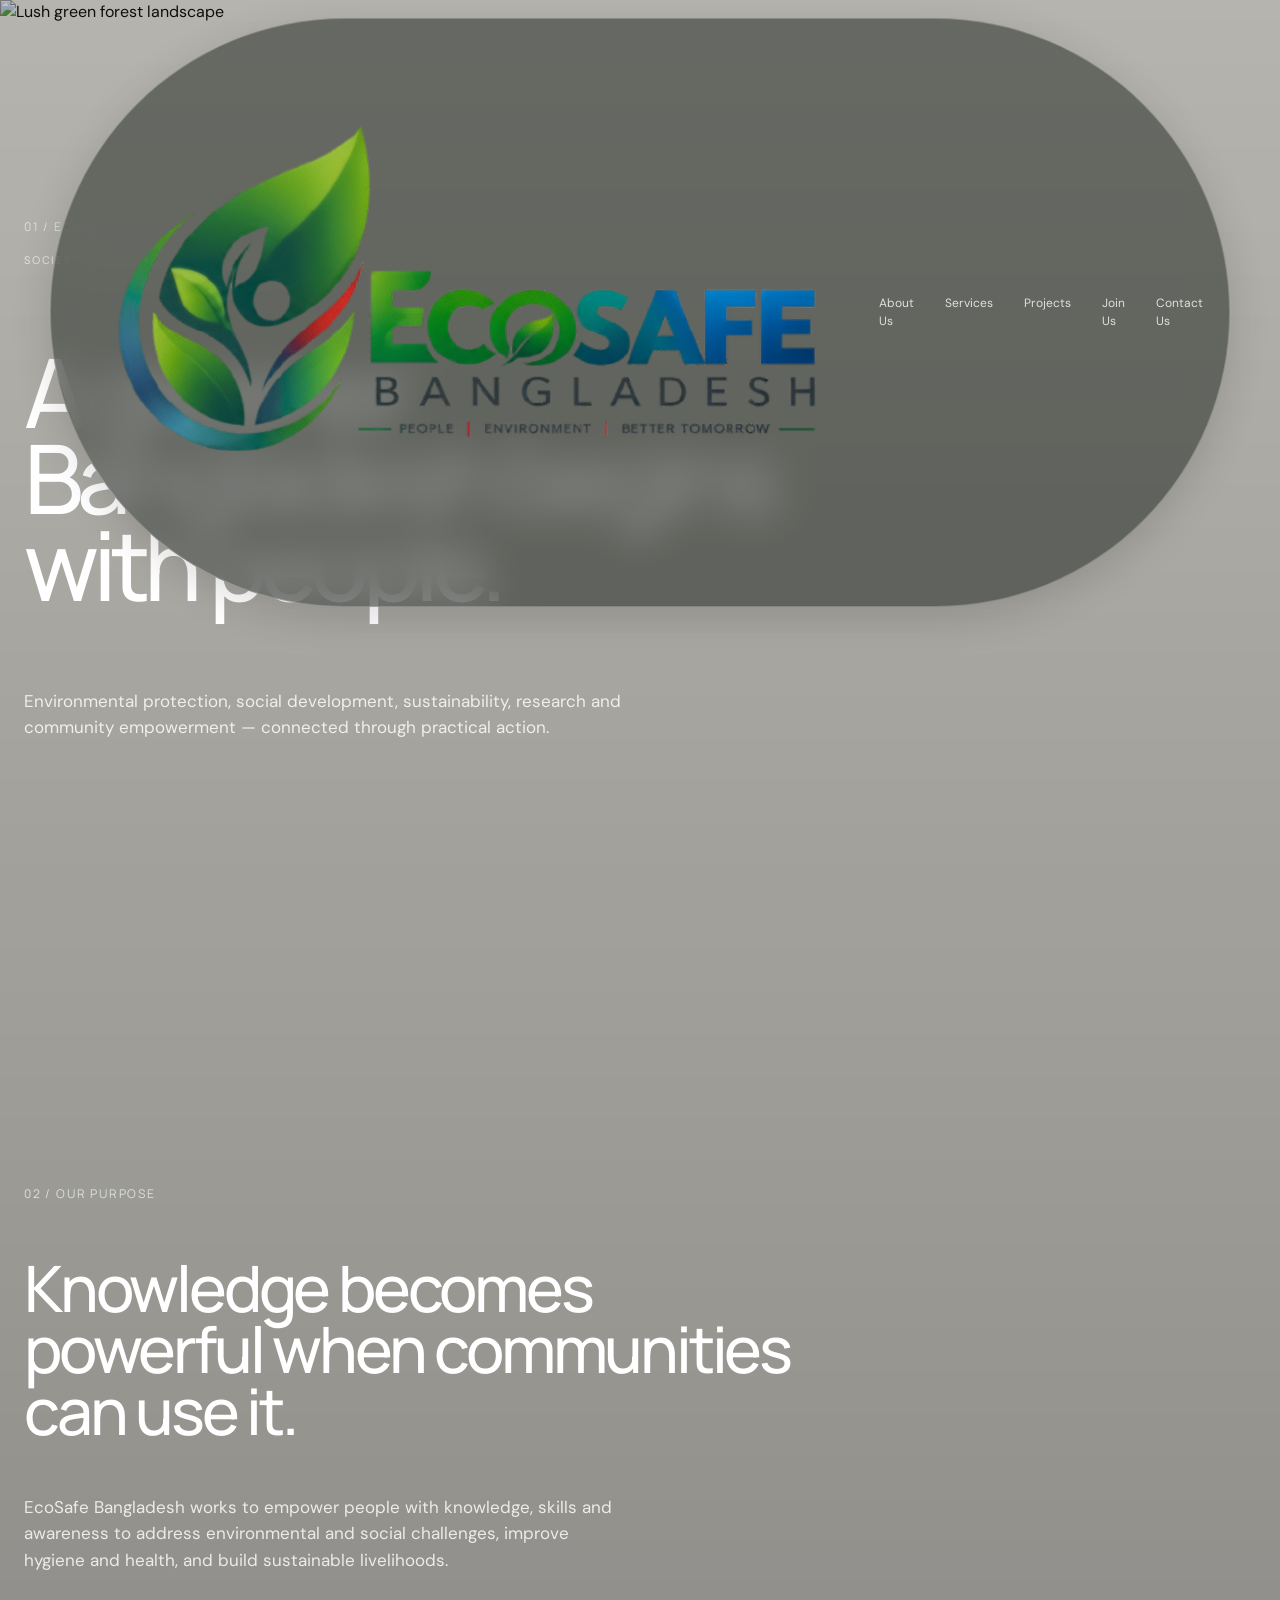
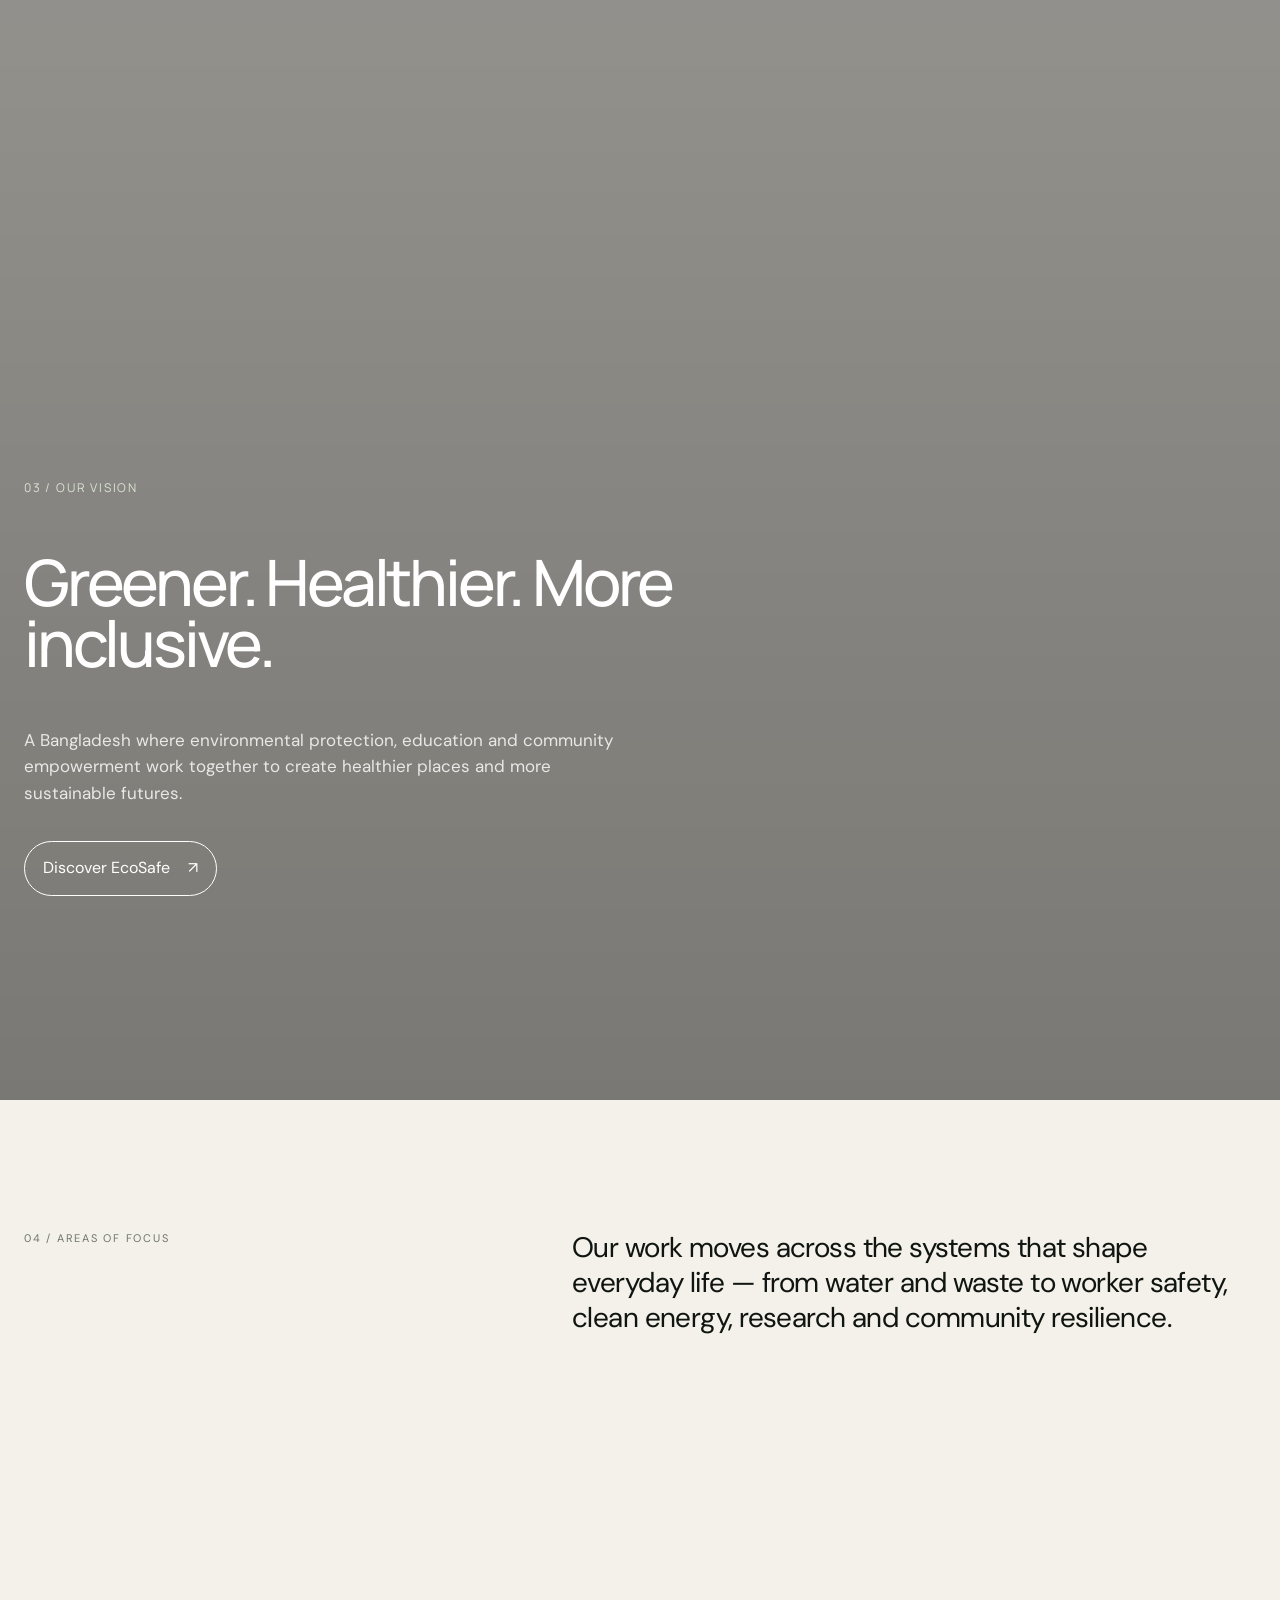
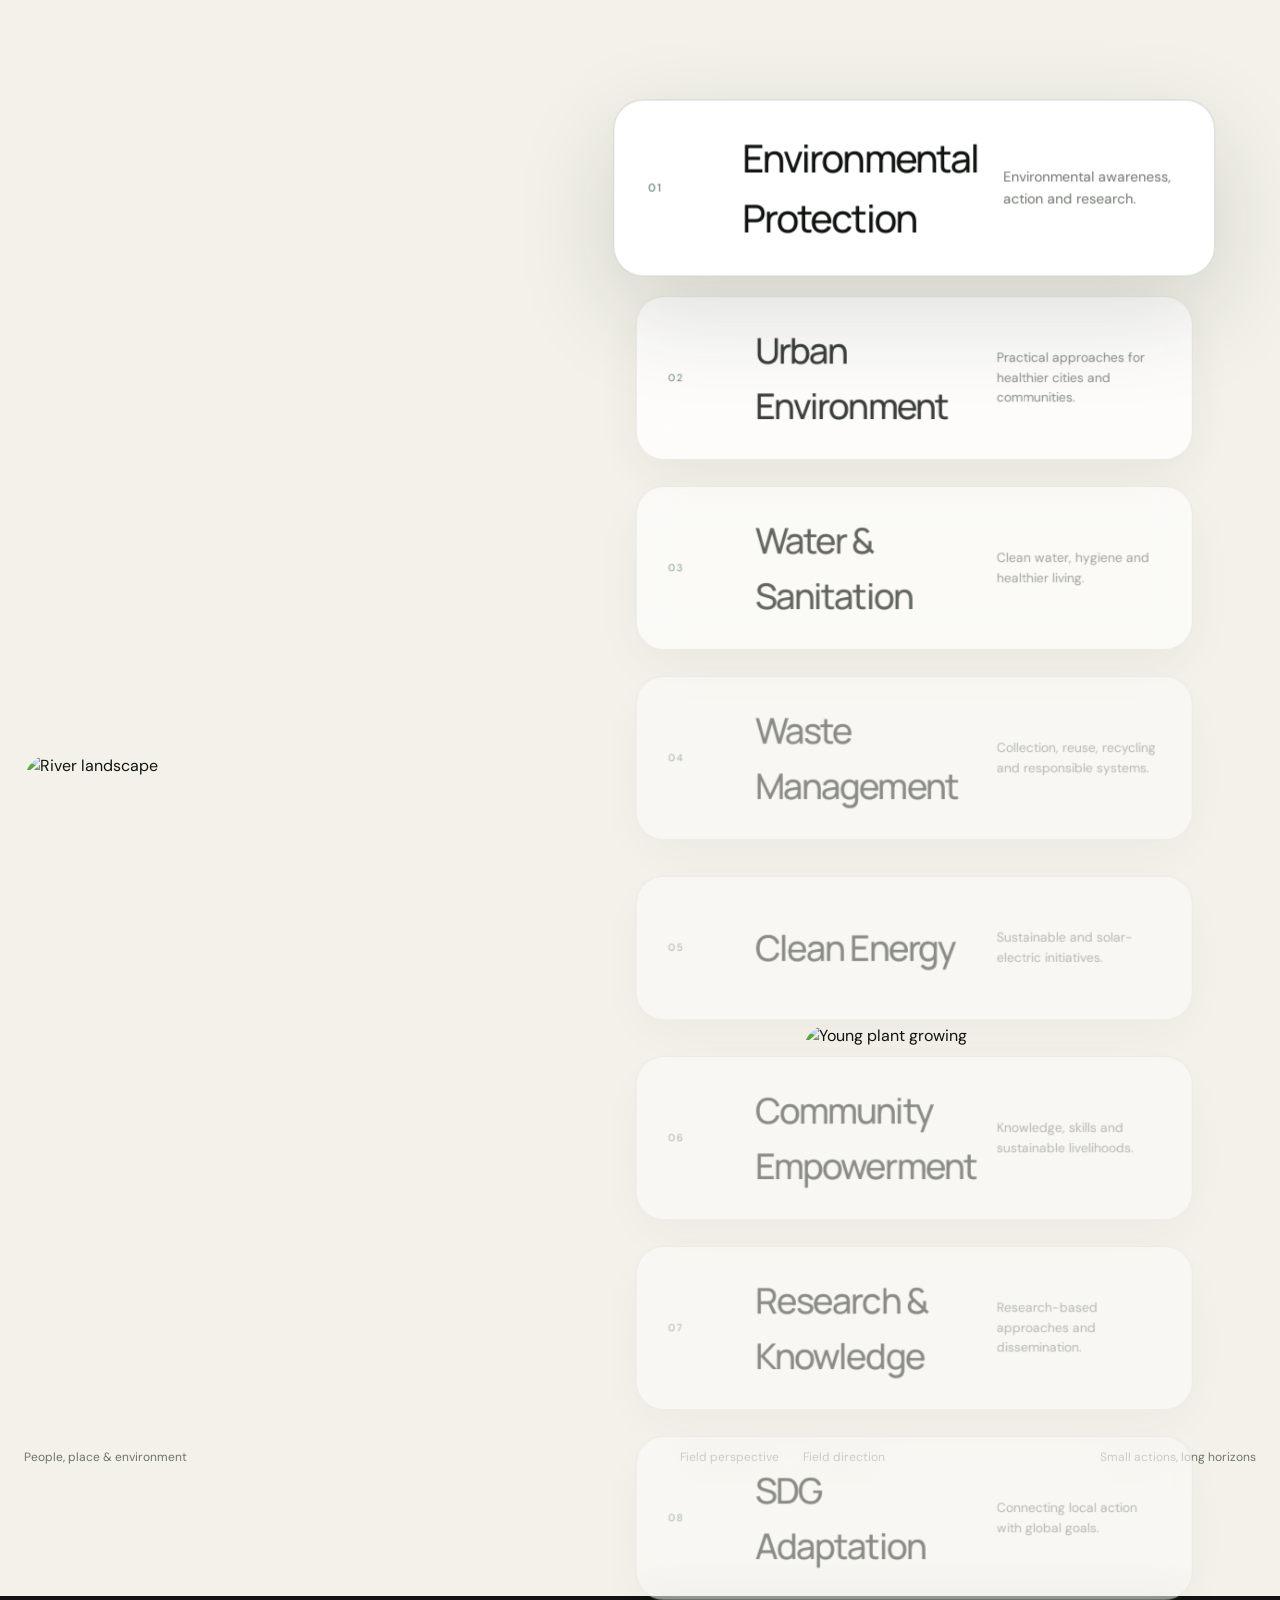
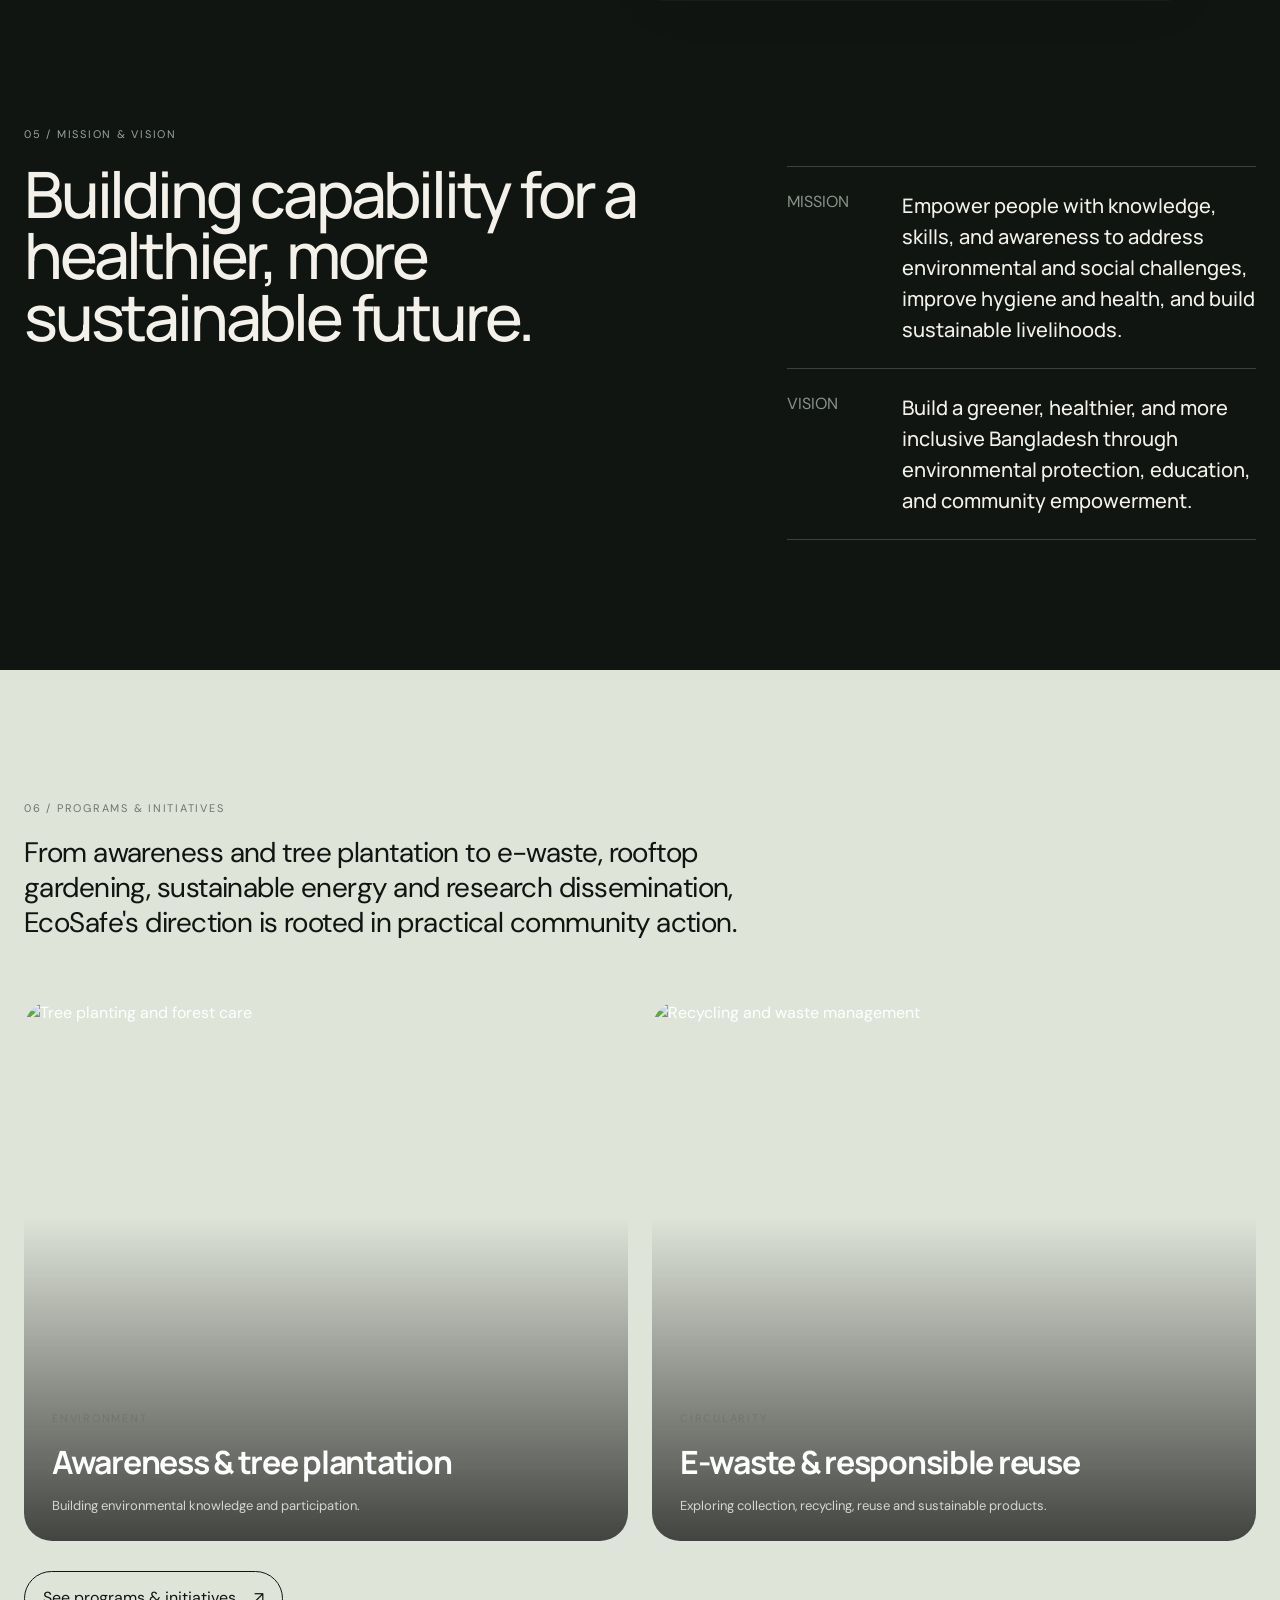
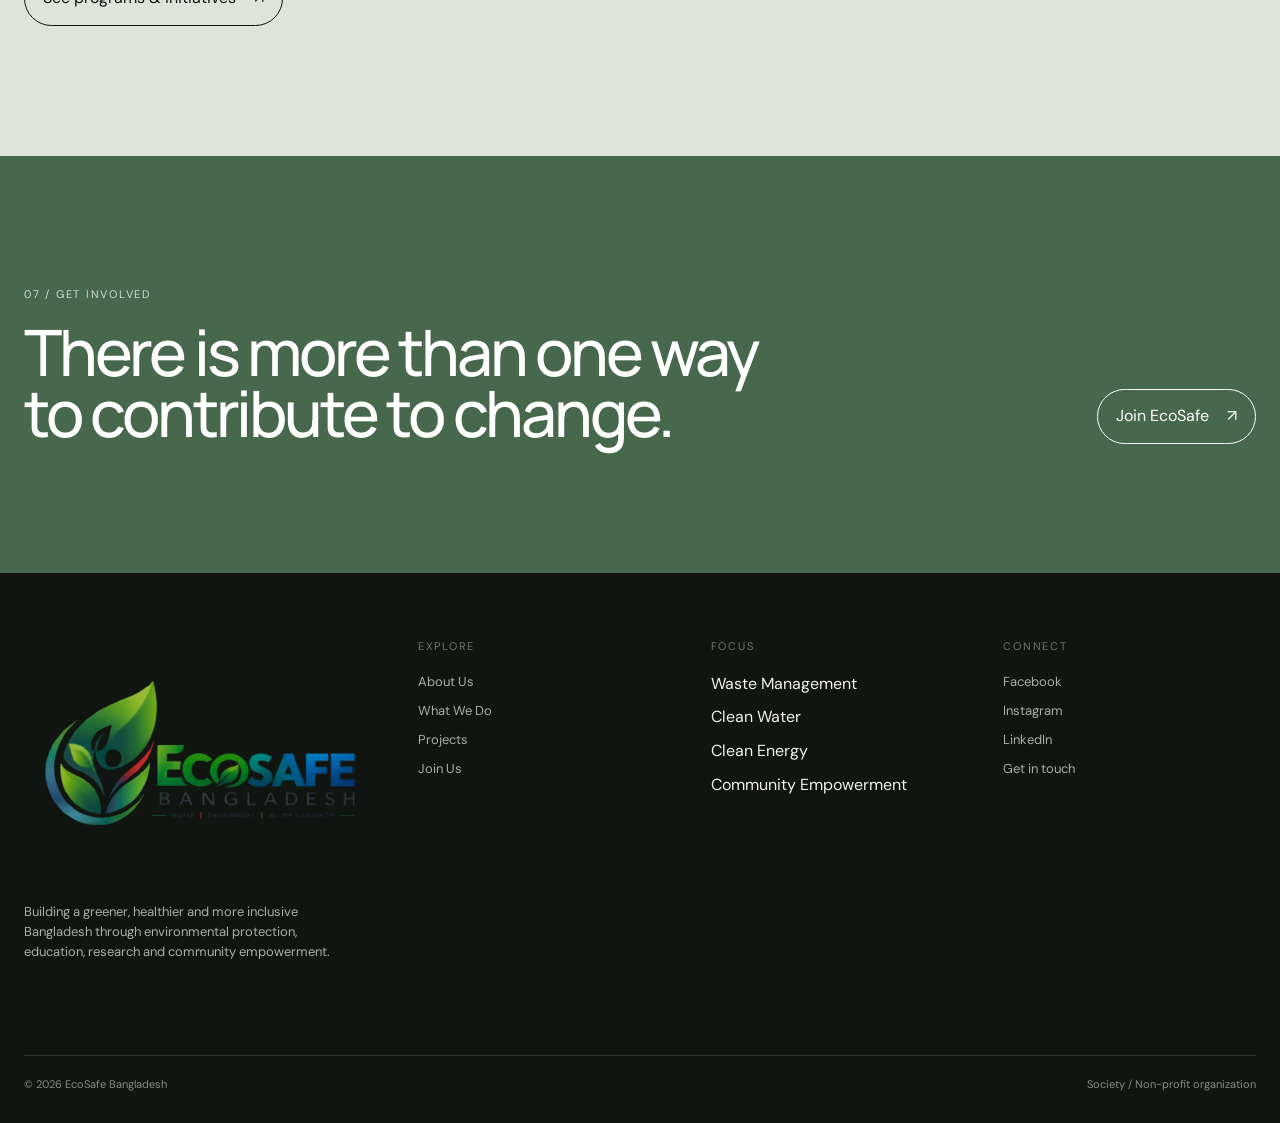
==== commit b3ea859d: "done" ====
--- a/index.html
+++ b/index.html
@@ -1,4 +1,4 @@
-<!doctype html><html><head><meta charset="utf-8"><meta name="viewport" content="width=device-width,initial-scale=1"><meta name="description" content="EcoSafe Bangladesh — environmental protection, social development, sustainability, research and community empowerment."><title>EcoSafe Bangladesh — Greener. Healthier. More Inclusive.</title><link rel="stylesheet" href="styles.css"></head><body>
+<!doctype html><html><head><meta charset="utf-8"><meta name="viewport" content="width=device-width,initial-scale=1"><meta name="description" content="EcoSafe Bangladesh — environmental protection, social development, sustainability, research and community empowerment."><title>EcoSafe Bangladesh — Greener. Healthier. More Inclusive.</title><link rel="stylesheet" href="styles.css"><link rel="icon" type="image/png" href="assets/ecosafe-logo.png"><link rel="apple-touch-icon" href="assets/ecosafe-logo.png"></head><body>
 <div class="home-story">
   <div class="home-story-media"><img src="https://images.unsplash.com/photo-1441974231531-c6227db76b6e?auto=format&fit=crop&w=2200&q=88" alt="Lush green forest landscape"></div>
   <section class="story-panel"><div class="wrap"><div class="story-content"><div class="story-number">01 / ECOSAFE BANGLADESH</div><div class="eyebrow">Society / Non-profit organization</div><h1 class="display reveal">A greener Bangladesh begins with people.</h1><p class="reveal">Environmental protection, social development, sustainability, research and community empowerment — connected through practical action.</p></div></div></section>
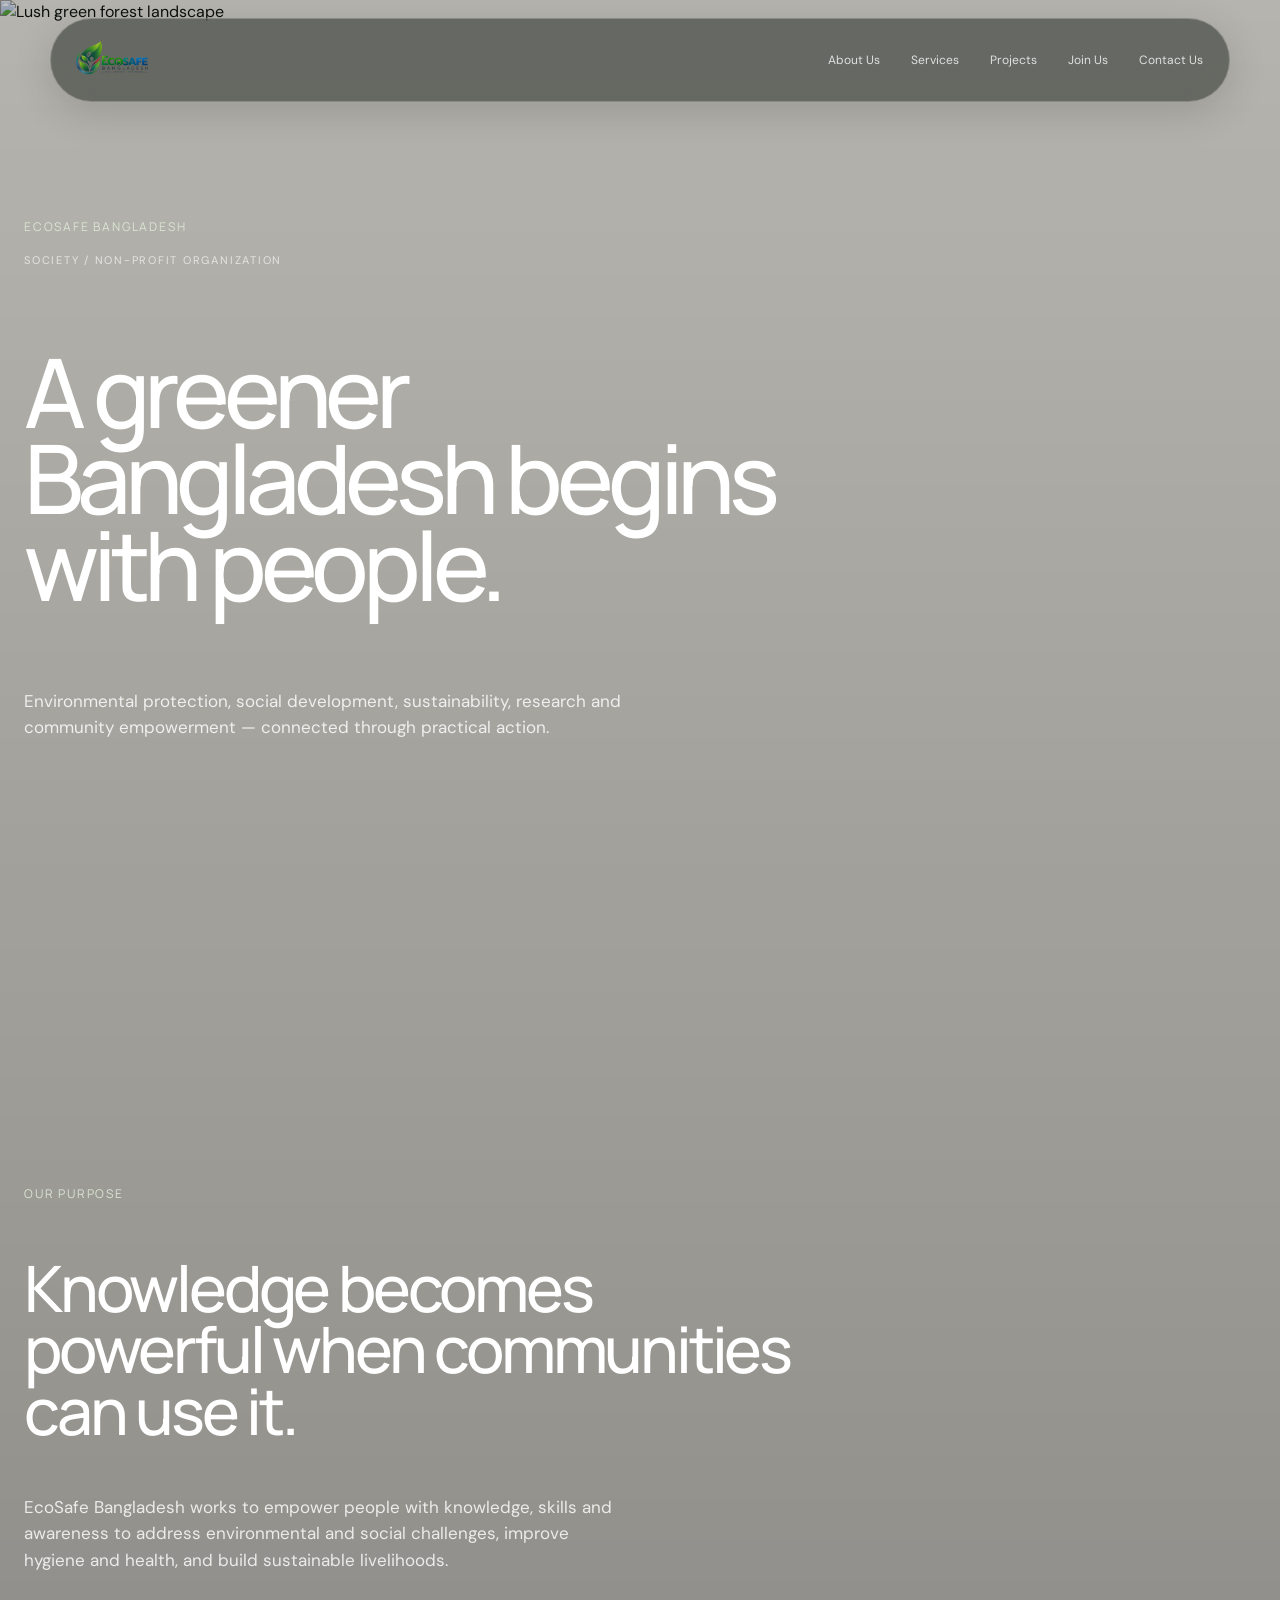
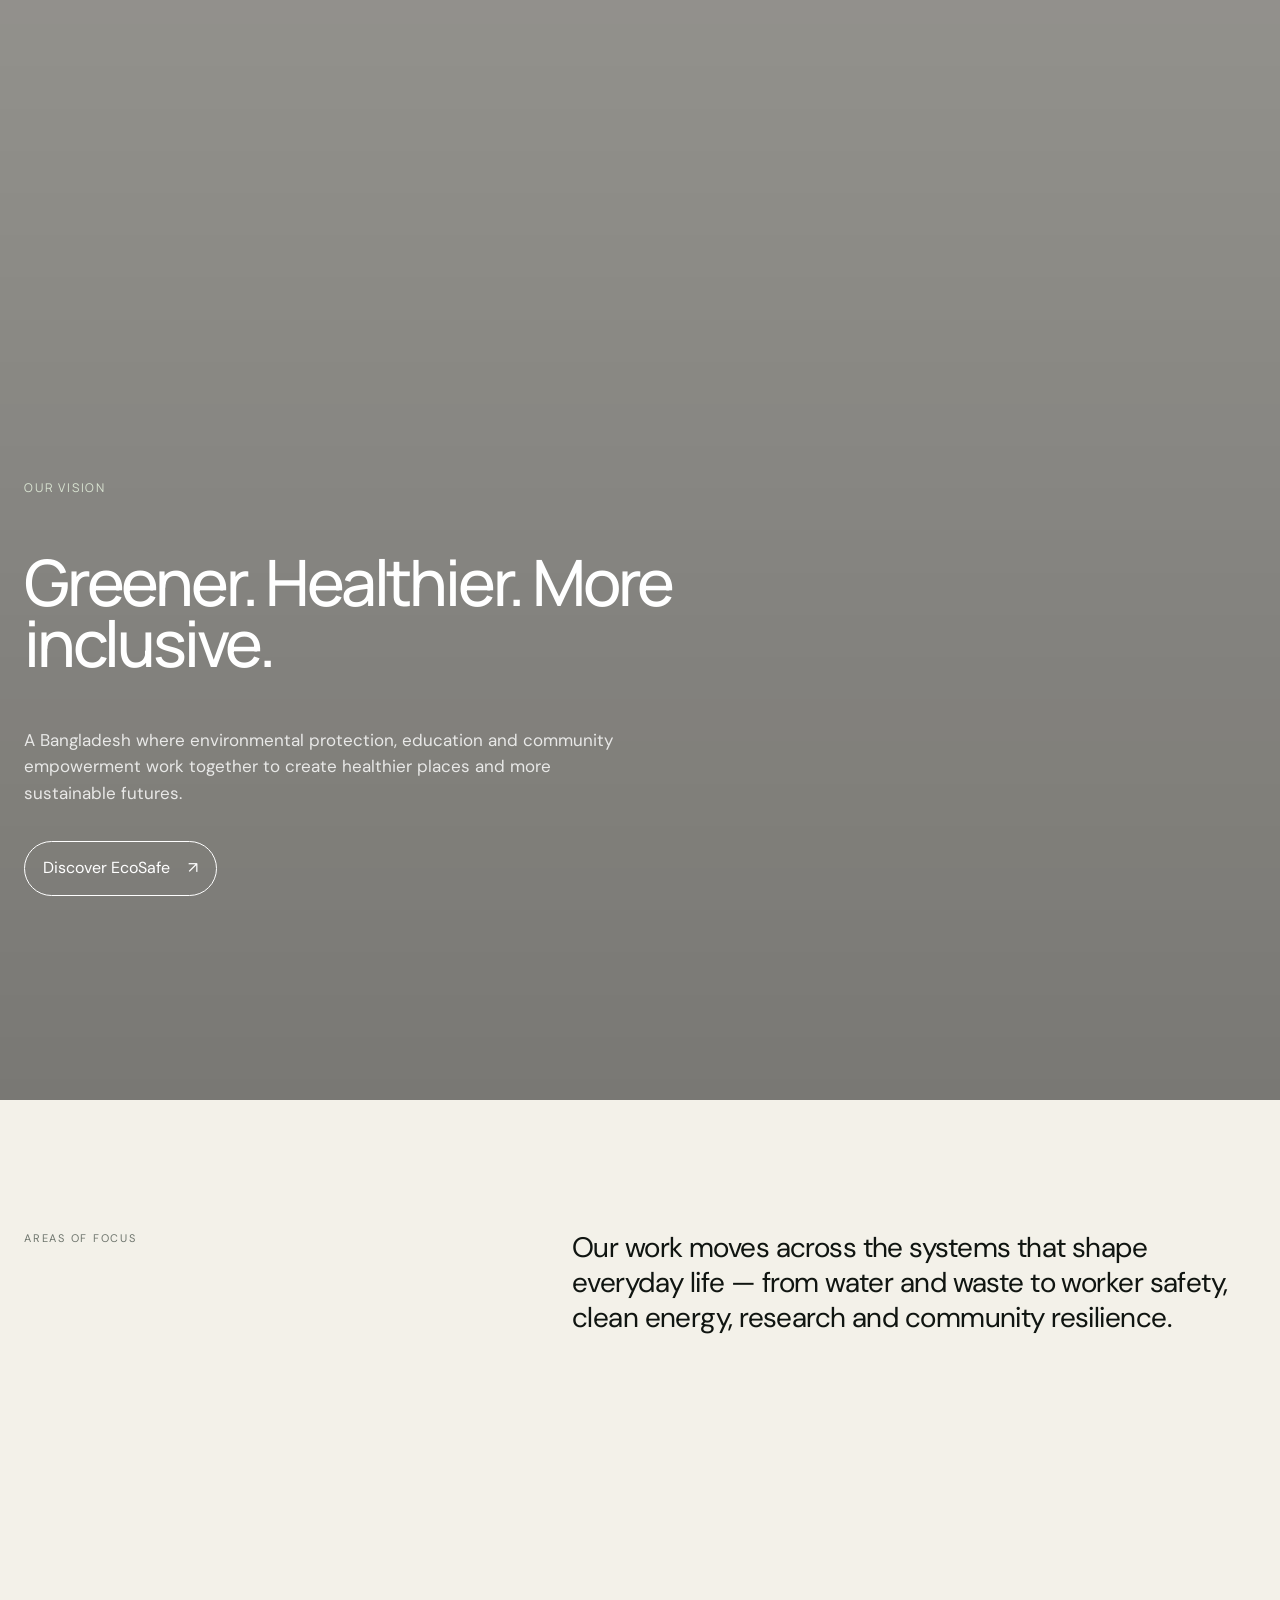
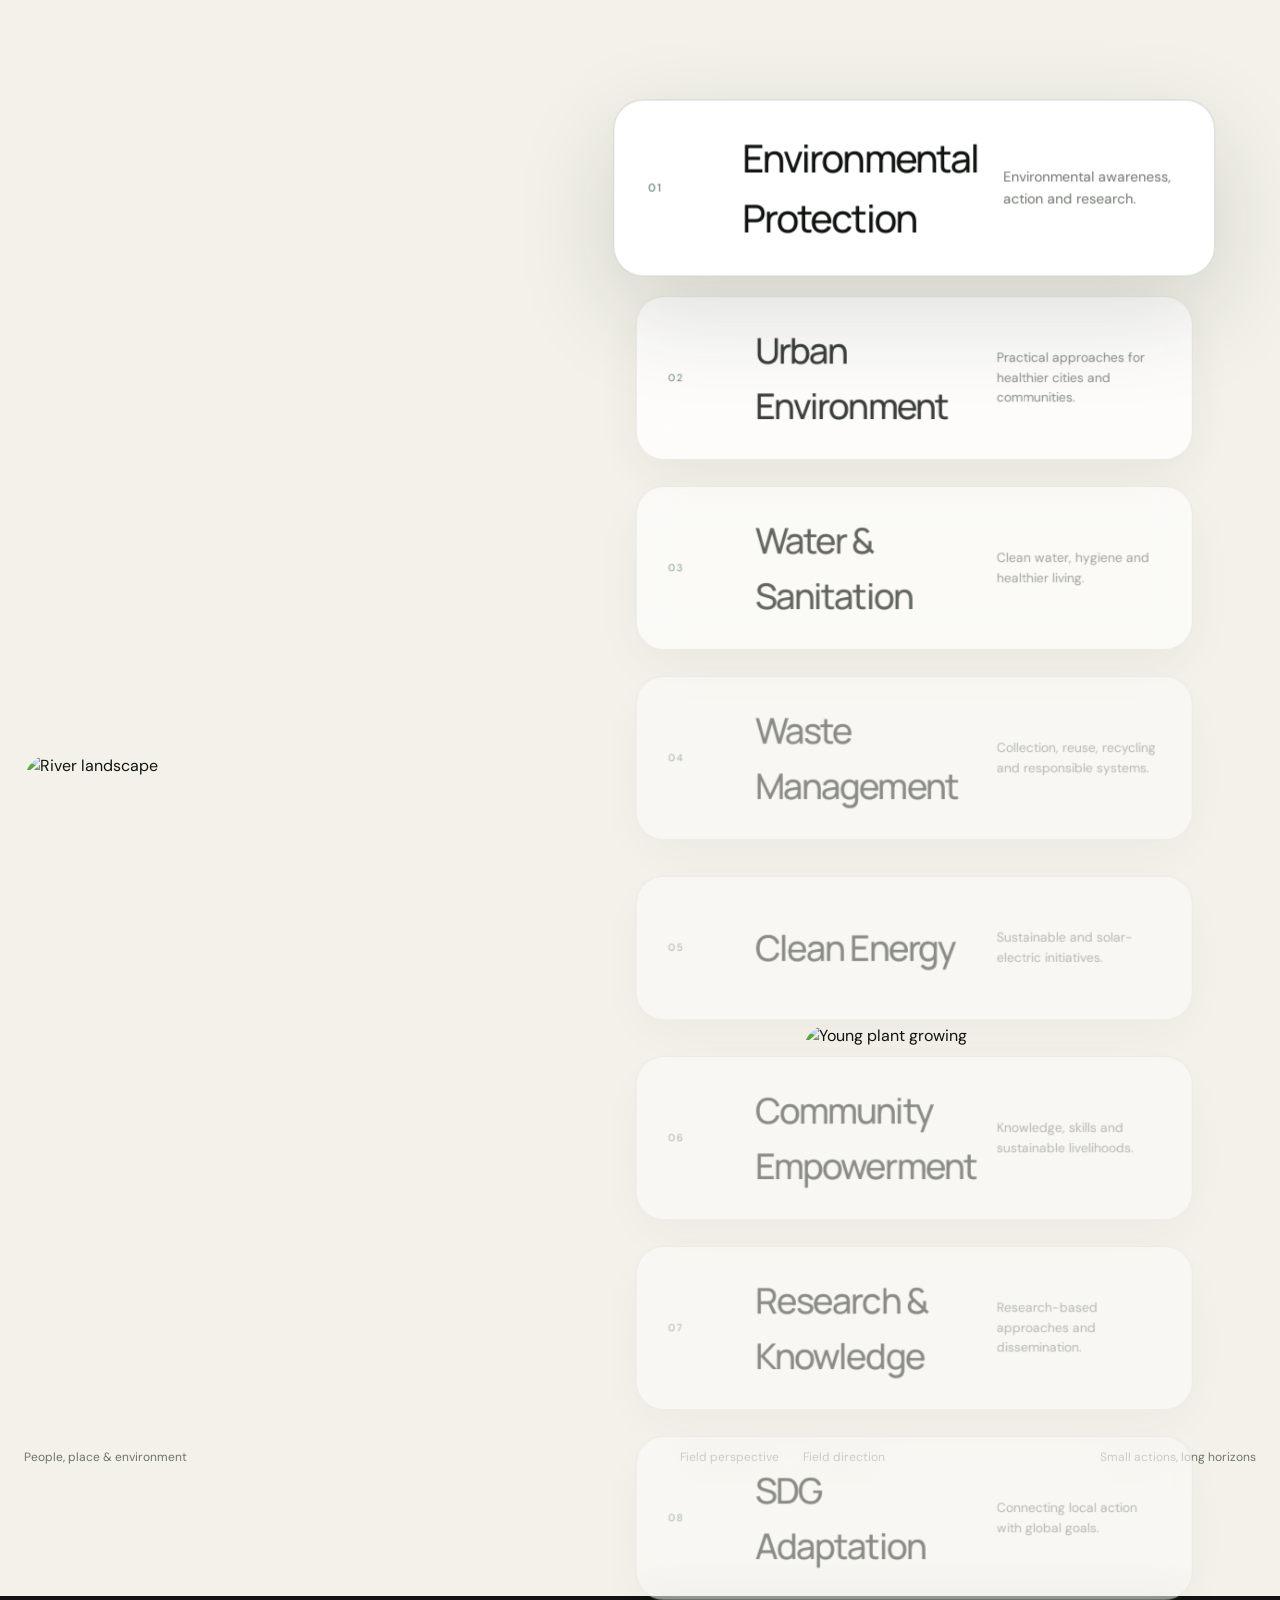
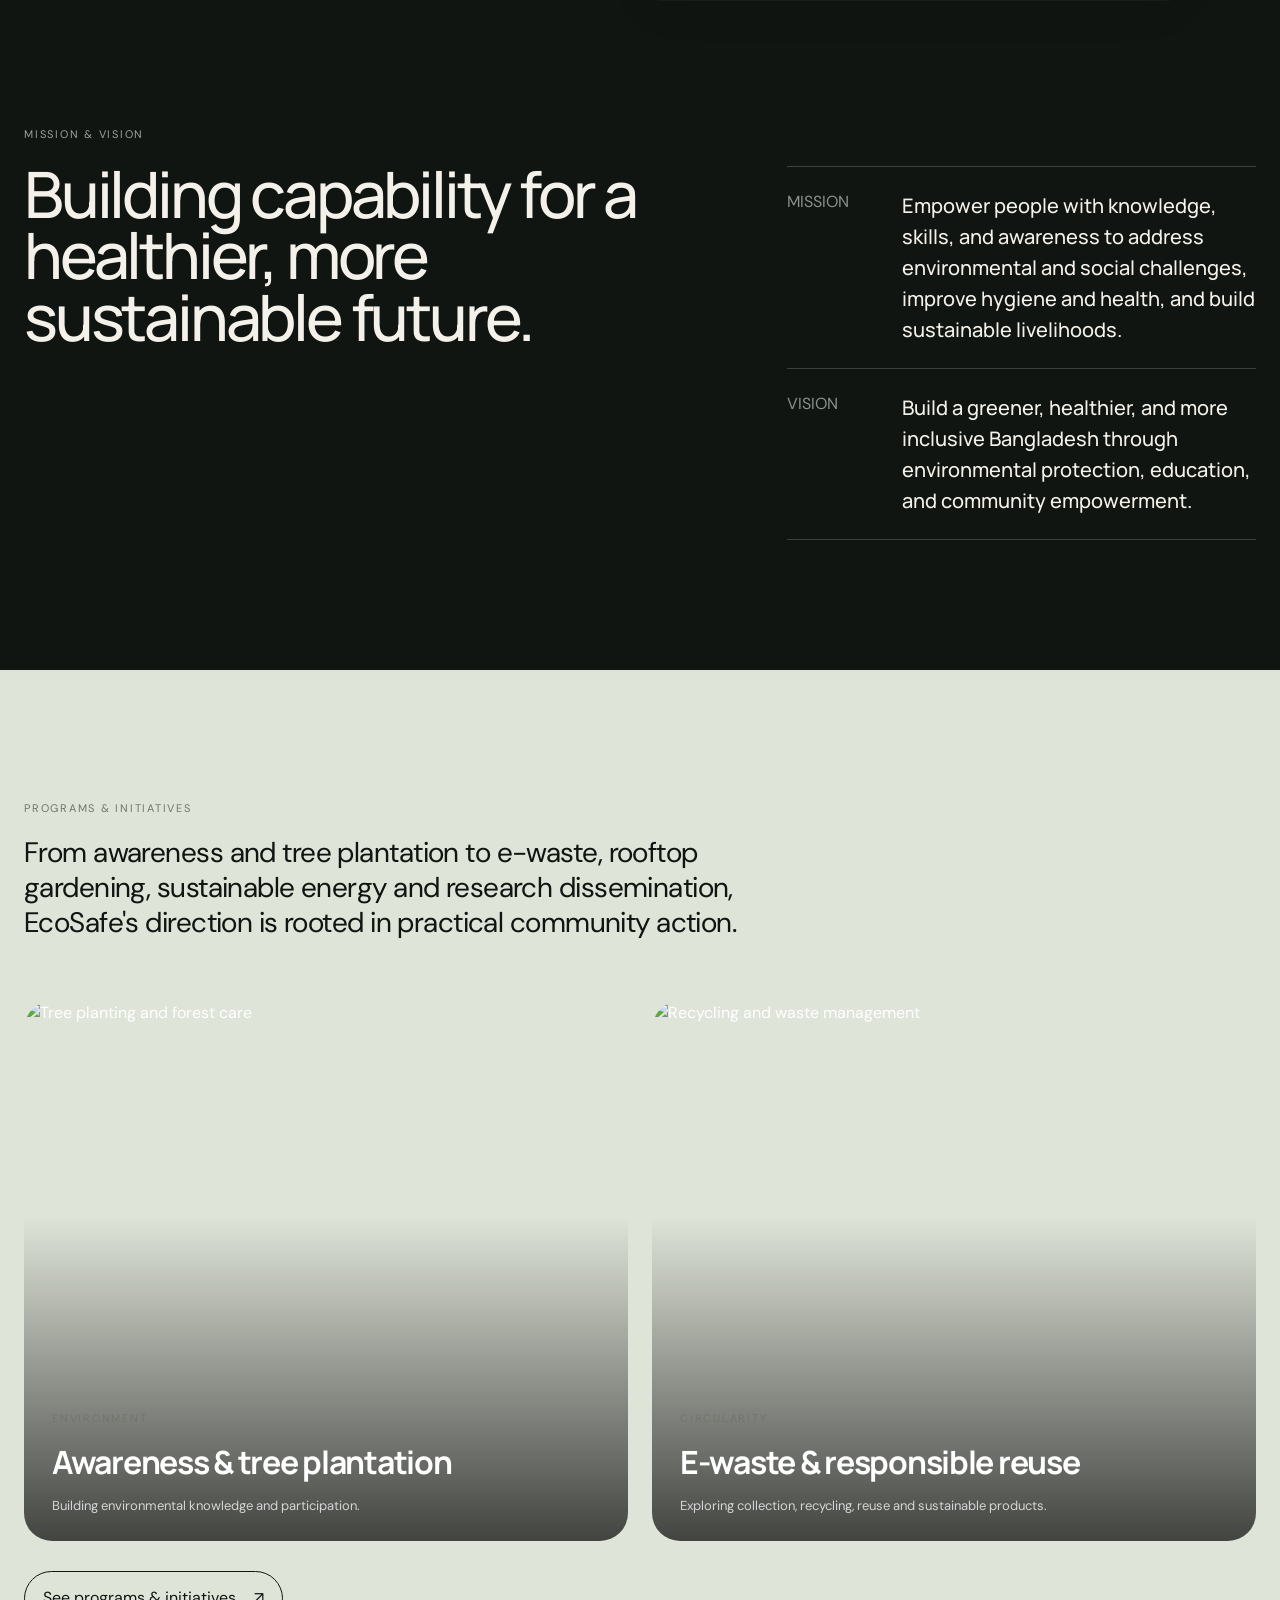
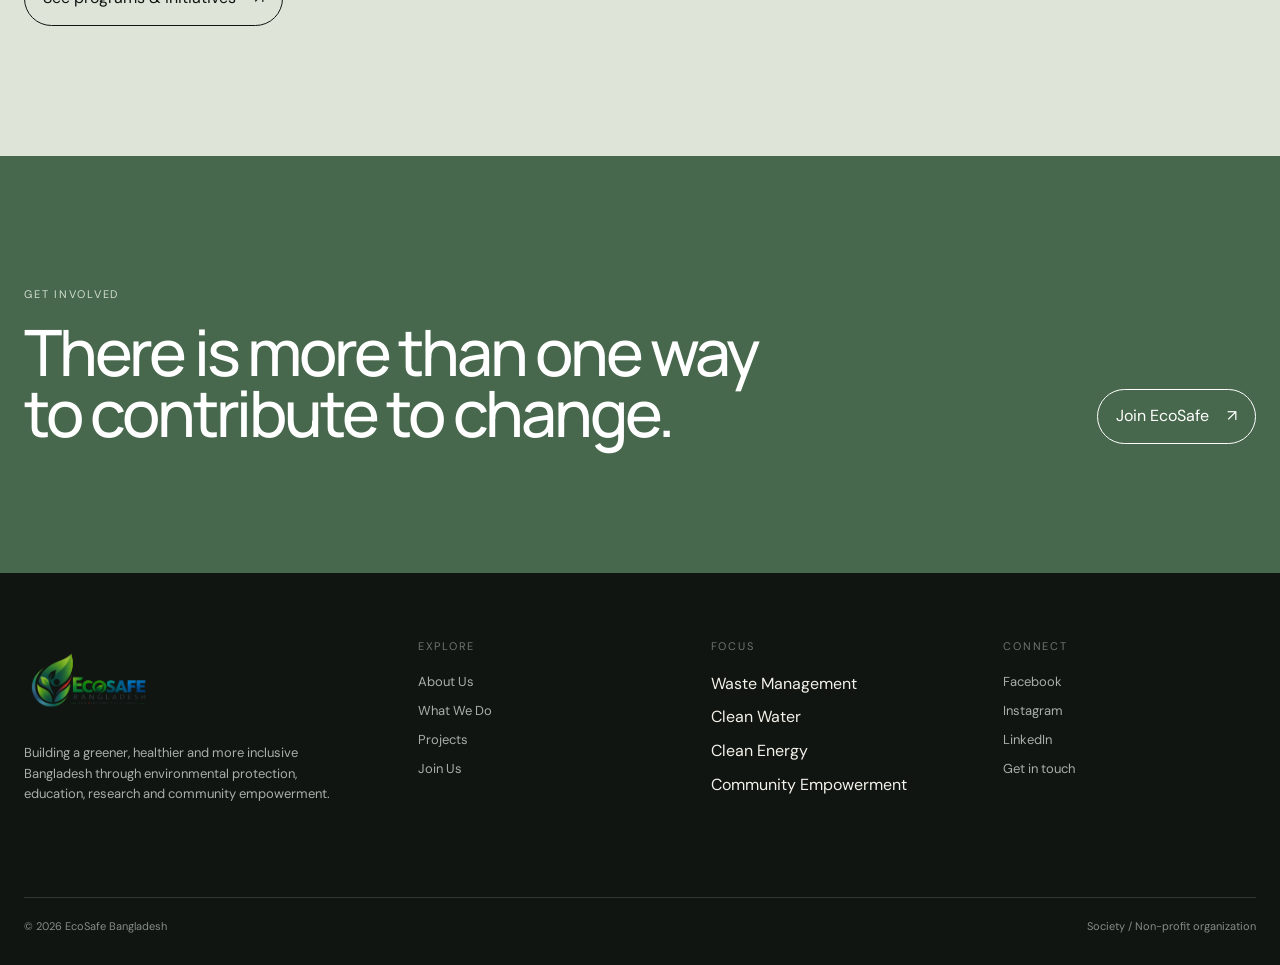
==== commit 7eb8bf41: "done" ====
--- a/index.html
+++ b/index.html
@@ -1,13 +1,13 @@
 <!doctype html><html><head><meta charset="utf-8"><meta name="viewport" content="width=device-width,initial-scale=1"><meta name="description" content="EcoSafe Bangladesh — environmental protection, social development, sustainability, research and community empowerment."><title>EcoSafe Bangladesh — Greener. Healthier. More Inclusive.</title><link rel="stylesheet" href="styles.css"><link rel="icon" type="image/png" href="assets/ecosafe-logo.png"><link rel="apple-touch-icon" href="assets/ecosafe-logo.png"></head><body>
 <div class="home-story">
   <div class="home-story-media"><img src="https://images.unsplash.com/photo-1441974231531-c6227db76b6e?auto=format&fit=crop&w=2200&q=88" alt="Lush green forest landscape"></div>
-  <section class="story-panel"><div class="wrap"><div class="story-content"><div class="story-number">01 / ECOSAFE BANGLADESH</div><div class="eyebrow">Society / Non-profit organization</div><h1 class="display reveal">A greener Bangladesh begins with people.</h1><p class="reveal">Environmental protection, social development, sustainability, research and community empowerment — connected through practical action.</p></div></div></section>
-  <section class="story-panel"><div class="wrap"><div class="story-content"><div class="story-number">02 / OUR PURPOSE</div><h2 class="h2 reveal">Knowledge becomes powerful when communities can use it.</h2><p class="reveal">EcoSafe Bangladesh works to empower people with knowledge, skills and awareness to address environmental and social challenges, improve hygiene and health, and build sustainable livelihoods.</p></div></div></section>
-  <section class="story-panel"><div class="wrap"><div class="story-content"><div class="story-number">03 / OUR VISION</div><h2 class="h2 reveal">Greener. Healthier. More inclusive.</h2><p class="reveal">A Bangladesh where environmental protection, education and community empowerment work together to create healthier places and more sustainable futures.</p><a class="btn reveal" href="about.html" style="border-color:white;color:white;margin-top:18px">Discover EcoSafe <span>↗</span></a></div></div></section>
+  <section class="story-panel"><div class="wrap"><div class="story-content"><div class="story-number">ECOSAFE BANGLADESH</div><div class="eyebrow" data-cms-text="homepage_story_1.eyebrow">Society / Non-profit organization</div><h1 class="display reveal" data-cms-text="homepage_story_1.title">A greener Bangladesh begins with people.</h1><p class="reveal" data-cms-text="homepage_story_1.lead">Environmental protection, social development, sustainability, research and community empowerment — connected through practical action.</p></div></div></section>
+  <section class="story-panel"><div class="wrap"><div class="story-content"><div class="story-number">OUR PURPOSE</div><h2 class="h2 reveal" data-cms-text="homepage_story_2.title">Knowledge becomes powerful when communities can use it.</h2><p class="reveal" data-cms-text="homepage_story_2.lead">EcoSafe Bangladesh works to empower people with knowledge, skills and awareness to address environmental and social challenges, improve hygiene and health, and build sustainable livelihoods.</p></div></div></section>
+  <section class="story-panel"><div class="wrap"><div class="story-content"><div class="story-number">OUR VISION</div><h2 class="h2 reveal" data-cms-text="homepage_story_3.title">Greener. Healthier. More inclusive.</h2><p class="reveal" data-cms-text="homepage_story_3.lead">A Bangladesh where environmental protection, education and community empowerment work together to create healthier places and more sustainable futures.</p><a class="btn reveal" href="about.html" style="border-color:white;color:white;margin-top:18px">Discover EcoSafe <span>↗</span></a></div></div></section>
 </div>
-<section class="intro focus-story"><div class="wrap"><div class="intro-grid"><div><div class="eyebrow reveal">04 / Areas of focus</div></div><div class="intro-text"><div class="body-lg reveal">Our work moves across the systems that shape everyday life — from water and waste to worker safety, clean energy, research and community resilience.</div><div class="focus-grid focus-stack" data-stack><div class="focus stack-card" data-stack-item style="--i:0"><span class="eyebrow">01</span><strong>Environmental Protection</strong><p>Environmental awareness, action and research.</p></div><div class="focus stack-card" data-stack-item style="--i:1"><span class="eyebrow">02</span><strong>Urban Environment</strong><p>Practical approaches for healthier cities and communities.</p></div><div class="focus stack-card" data-stack-item style="--i:2"><span class="eyebrow">03</span><strong>Water & Sanitation</strong><p>Clean water, hygiene and healthier living.</p></div><div class="focus stack-card" data-stack-item style="--i:3"><span class="eyebrow">04</span><strong>Waste Management</strong><p>Collection, reuse, recycling and responsible systems.</p></div><div class="focus stack-card" data-stack-item style="--i:4"><span class="eyebrow">05</span><strong>Clean Energy</strong><p>Sustainable and solar-electric initiatives.</p></div><div class="focus stack-card" data-stack-item style="--i:5"><span class="eyebrow">06</span><strong>Community Empowerment</strong><p>Knowledge, skills and sustainable livelihoods.</p></div><div class="focus stack-card" data-stack-item style="--i:6"><span class="eyebrow">07</span><strong>Research & Knowledge</strong><p>Research-based approaches and dissemination.</p></div><div class="focus stack-card" data-stack-item style="--i:7"><span class="eyebrow">08</span><strong>SDG Adaptation</strong><p>Connecting local action with global goals.</p></div></div></div></div></div></section>
+<section class="intro focus-story"><div class="wrap"><div class="intro-grid"><div><div class="eyebrow reveal" data-cms-text="homepage_focus.eyebrow">Areas of focus</div></div><div class="intro-text"><div class="body-lg reveal" data-cms-text="homepage_focus.body">Our work moves across the systems that shape everyday life — from water and waste to worker safety, clean energy, research and community resilience.</div><div class="focus-grid focus-stack" data-stack data-cms-focus-grid><div class="focus stack-card" data-stack-item style="--i:0"><span class="eyebrow">01</span><strong>Environmental Protection</strong><p>Environmental awareness, action and research.</p></div><div class="focus stack-card" data-stack-item style="--i:1"><span class="eyebrow">02</span><strong>Urban Environment</strong><p>Practical approaches for healthier cities and communities.</p></div><div class="focus stack-card" data-stack-item style="--i:2"><span class="eyebrow">03</span><strong>Water & Sanitation</strong><p>Clean water, hygiene and healthier living.</p></div><div class="focus stack-card" data-stack-item style="--i:3"><span class="eyebrow">04</span><strong>Waste Management</strong><p>Collection, reuse, recycling and responsible systems.</p></div><div class="focus stack-card" data-stack-item style="--i:4"><span class="eyebrow">05</span><strong>Clean Energy</strong><p>Sustainable and solar-electric initiatives.</p></div><div class="focus stack-card" data-stack-item style="--i:5"><span class="eyebrow">06</span><strong>Community Empowerment</strong><p>Knowledge, skills and sustainable livelihoods.</p></div><div class="focus stack-card" data-stack-item style="--i:6"><span class="eyebrow">07</span><strong>Research & Knowledge</strong><p>Research-based approaches and dissemination.</p></div><div class="focus stack-card" data-stack-item style="--i:7"><span class="eyebrow">08</span><strong>SDG Adaptation</strong><p>Connecting local action with global goals.</p></div></div></div></div></div></section>
 <section class="image-story"><div class="wrap"><div class="story-grid"><div><div class="story-image reveal"><img data-parallax src="https://images.unsplash.com/photo-1500534623283-312aade485b7?auto=format&fit=crop&w=1600&q=85" alt="River landscape"></div><div class="story-caption"><span>People, place & environment</span><span>Field perspective</span></div></div><div><div class="story-small reveal"><img src="https://images.unsplash.com/photo-1501004318641-b39e6451bec6?auto=format&fit=crop&w=1000&q=85" alt="Young plant growing"></div><div class="story-caption"><span>Field direction</span><span>Small actions, long horizons</span></div></div></div></div></section>
-<section class="impact"><div class="wrap"><div class="impact-grid"><div><div class="eyebrow">05 / Mission & vision</div><h2 class="h2 reveal" style="margin:20px 0 0">Building capability for a healthier, more sustainable future.</h2></div><div class="impact-list"><div class="impact-row reveal"><span>MISSION</span><strong>Empower people with knowledge, skills, and awareness to address environmental and social challenges, improve hygiene and health, and build sustainable livelihoods.</strong></div><div class="impact-row reveal"><span>VISION</span><strong>Build a greener, healthier, and more inclusive Bangladesh through environmental protection, education, and community empowerment.</strong></div></div></div></div></section>
-<section class="projects"><div class="wrap"><div class="eyebrow reveal">06 / Programs & initiatives</div><div class="body-lg reveal" style="max-width:760px;margin-top:18px">From awareness and tree plantation to e-waste, rooftop gardening, sustainable energy and research dissemination, EcoSafe's direction is rooted in practical community action.</div><div class="project-grid"><article class="project-card reveal"><img src="https://images.unsplash.com/photo-1492496913980-501348b61469?auto=format&fit=crop&w=1400&q=85" alt="Tree planting and forest care"><div class="project-info"><span class="eyebrow">Environment</span><h3>Awareness & tree plantation</h3><p>Building environmental knowledge and participation.</p></div></article><article class="project-card reveal"><img src="https://images.unsplash.com/photo-1532996122724-e3c354a0b15b?auto=format&fit=crop&w=1400&q=85" alt="Recycling and waste management"><div class="project-info"><span class="eyebrow">Circularity</span><h3>E-waste & responsible reuse</h3><p>Exploring collection, recycling, reuse and sustainable products.</p></div></article></div><a class="btn reveal" href="projects.html" style="margin-top:30px">See programs & initiatives <span>↗</span></a></div></section>
-<section class="cta"><div class="wrap cta-inner"><div><div class="eyebrow" style="color:#d2ddd1">07 / Get involved</div><h2 class="h2 reveal" style="margin:18px 0 0">There is more than one way to contribute to change.</h2></div><a class="btn reveal" href="join.html">Join EcoSafe <span>↗</span></a></div></section>
-<script src="head.js"></script><script src="nav.js"></script><script src="footer.js"></script><script src="app.js"></script></body></html>
+<section class="impact"><div class="wrap"><div class="impact-grid"><div><div class="eyebrow">Mission & vision</div><h2 class="h2 reveal" style="margin:20px 0 0" data-cms-text="homepage_mission.title">Building capability for a healthier, more sustainable future.</h2></div><div class="impact-list"><div class="impact-row reveal"><span>MISSION</span><strong data-cms-text="homepage_mission.extraData.mission">Empower people with knowledge, skills, and awareness to address environmental and social challenges, improve hygiene and health, and build sustainable livelihoods.</strong></div><div class="impact-row reveal"><span>VISION</span><strong data-cms-text="homepage_mission.extraData.vision">Build a greener, healthier, and more inclusive Bangladesh through environmental protection, education, and community empowerment.</strong></div></div></div></div></section>
+<section class="projects"><div class="wrap"><div class="eyebrow reveal">Programs & initiatives</div><div class="body-lg reveal" style="max-width:760px;margin-top:18px" data-cms-text="homepage_programs.lead">From awareness and tree plantation to e-waste, rooftop gardening, sustainable energy and research dissemination, EcoSafe's direction is rooted in practical community action.</div><div class="project-grid" data-cms-home-projects><article class="project-card reveal"><img src="https://images.unsplash.com/photo-1492496913980-501348b61469?auto=format&fit=crop&w=1400&q=85" alt="Tree planting and forest care"><div class="project-info"><span class="eyebrow">Environment</span><h3>Awareness & tree plantation</h3><p>Building environmental knowledge and participation.</p></div></article><article class="project-card reveal"><img src="https://images.unsplash.com/photo-1532996122724-e3c354a0b15b?auto=format&fit=crop&w=1400&q=85" alt="Recycling and waste management"><div class="project-info"><span class="eyebrow">Circularity</span><h3>E-waste & responsible reuse</h3><p>Exploring collection, recycling, reuse and sustainable products.</p></div></article></div><a class="btn reveal" href="projects.html" style="margin-top:30px">See programs & initiatives <span>↗</span></a></div></section>
+<section class="cta"><div class="wrap cta-inner"><div><div class="eyebrow" style="color:#d2ddd1">Get involved</div><h2 class="h2 reveal" style="margin:18px 0 0" data-cms-text="homepage_cta.title">There is more than one way to contribute to change.</h2></div><a class="btn reveal" href="join.html">Join EcoSafe <span>↗</span></a></div></section>
+<script src="head.js"></script><script src="nav.js"></script><script src="footer.js"></script><script src="app.js"></script><script src="js/supabase-config.js"></script><script src="js/cms.js"></script></body></html>
--- a/styles.css
+++ b/styles.css
@@ -41,3 +41,26 @@
 .serve-card-content span{display:block;margin-bottom:8px;color:#cbd5cc;font-size:11px;letter-spacing:.14em;text-transform:uppercase}
 @media(max-width:850px){.team-grid{grid-template-columns:1fr 1fr;gap:14px}.person-photo{height:260px}.serve-grid{grid-template-columns:1fr 1fr;gap:14px}.serve-card{min-height:300px}}
 @media(max-width:480px){.team-grid{grid-template-columns:1fr}.person-photo{height:330px}.serve-grid{grid-template-columns:1fr}.serve-card{min-height:330px}}
+
+
+/* V6: mobile fallback for the desktop-only stacked notification UI */
+.brand{display:flex;align-items:center;min-width:150px}.brand img{width:auto;height:58px;max-width:245px;object-fit:contain}.footer-brand img{width:auto;height:92px;max-width:290px;object-fit:contain}.cinematic-curtain .curtain-brand{display:flex;align-items:center}.cinematic-curtain .curtain-brand img{width:min(500px,52vw);height:auto;max-height:210px;object-fit:contain}
+@media(max-width:850px){
+  .focus-stack,.services-stack .focus-stack{height:auto!important;overflow:visible;padding-top:0;margin-top:35px}
+  .focus-stack .stack-card,.services-stack .stack-card{position:relative!important;left:auto!important;top:auto!important;width:100%!important;min-height:0!important;margin:0 0 16px!important;display:grid!important;grid-template-columns:52px 1fr!important;gap:14px!important;padding:22px 20px!important;transform:none!important;opacity:1!important;filter:none!important;z-index:1!important;box-shadow:0 12px 32px rgba(24,39,27,.06)!important;transition:box-shadow .35s ease,border-color .35s ease!important;backdrop-filter:none!important;-webkit-backdrop-filter:none!important}
+  .focus-stack .stack-card p,.services-stack .stack-card p{grid-column:2!important}
+  .focus-stack .stack-card.is-active{z-index:1!important;box-shadow:0 12px 32px rgba(24,39,27,.06)!important;border-color:rgba(32,43,34,.11)!important}
+  .focus-stack .stack-card:last-child{margin-bottom:0!important}
+  .brand img{height:48px;max-width:205px}
+  .footer-brand img{height:76px;max-width:240px}
+}
+@media(max-width:480px){
+  .focus-stack .stack-card,.services-stack .stack-card{grid-template-columns:40px 1fr!important;padding:20px 18px!important;border-radius:20px!important}
+  .focus-stack .stack-card strong{font-size:24px}
+  .brand img{height:42px;max-width:180px}
+}
+
+
+/* Waste management project storytelling */
+.project-feature,.waste-story,.waste-pilot,.waste-outcomes{padding:120px 0}.waste-project-head{display:grid;grid-template-columns:minmax(0,1.25fr) minmax(280px,.75fr);gap:70px;align-items:end;margin-top:34px}.waste-project-meta{display:grid;grid-template-columns:repeat(3,1fr);gap:14px}.waste-project-meta div{padding:24px;border:1px solid rgba(255,255,255,.12);border-radius:20px;background:linear-gradient(145deg,rgba(31,70,48,.82),rgba(12,28,21,.86));display:flex;flex-direction:column;gap:5px}.waste-project-meta strong{font-size:clamp(2.4rem,4vw,4.2rem);font-weight:500;letter-spacing:-.05em}.waste-project-meta span{color:#aeb8b1;font-size:.8rem;text-transform:uppercase;letter-spacing:.12em}.waste-grid{display:grid;grid-template-columns:1fr 1fr;gap:80px;align-items:center}.waste-story-alt{background:#101a15}.waste-copy p{max-width:700px;color:#aeb8b1;line-height:1.85;margin-top:22px}.waste-media{overflow:hidden;border-radius:28px;min-height:520px}.waste-media img{width:100%;height:100%;min-height:520px;object-fit:cover;display:block}.pilot-layout{display:grid;grid-template-columns:1fr 1fr;gap:80px;margin-top:35px;align-items:start}.pilot-points{display:grid;gap:14px}.pilot-point{display:grid;grid-template-columns:1fr 1.2fr;gap:24px;padding:24px 0;border-top:1px solid rgba(255,255,255,.12)}.pilot-point strong{font-size:1.15rem}.pilot-point span{color:#9eaaa2;line-height:1.6}.outcome-list{margin-top:35px;border-top:1px solid rgba(255,255,255,.12)}.outcome{display:grid;grid-template-columns:80px 1fr;gap:20px;align-items:center;padding:28px 0;border-bottom:1px solid rgba(255,255,255,.12)}.outcome span{font-size:.75rem;letter-spacing:.14em;color:#829189}.outcome h3{font-size:clamp(1.25rem,2vw,2rem);font-weight:450;letter-spacing:-.02em;margin:0}.long-term{padding:120px 0}
+@media(max-width:800px){.project-feature,.waste-story,.waste-pilot,.waste-outcomes,.long-term{padding:78px 0}.waste-project-head,.waste-grid,.pilot-layout{grid-template-columns:1fr;gap:40px}.waste-project-meta{gap:8px}.waste-project-meta div{padding:18px 14px}.waste-project-meta strong{font-size:2.1rem}.waste-media,.waste-media img{min-height:340px}.pilot-point{grid-template-columns:1fr;gap:8px}.outcome{grid-template-columns:50px 1fr;gap:12px;padding:22px 0}}
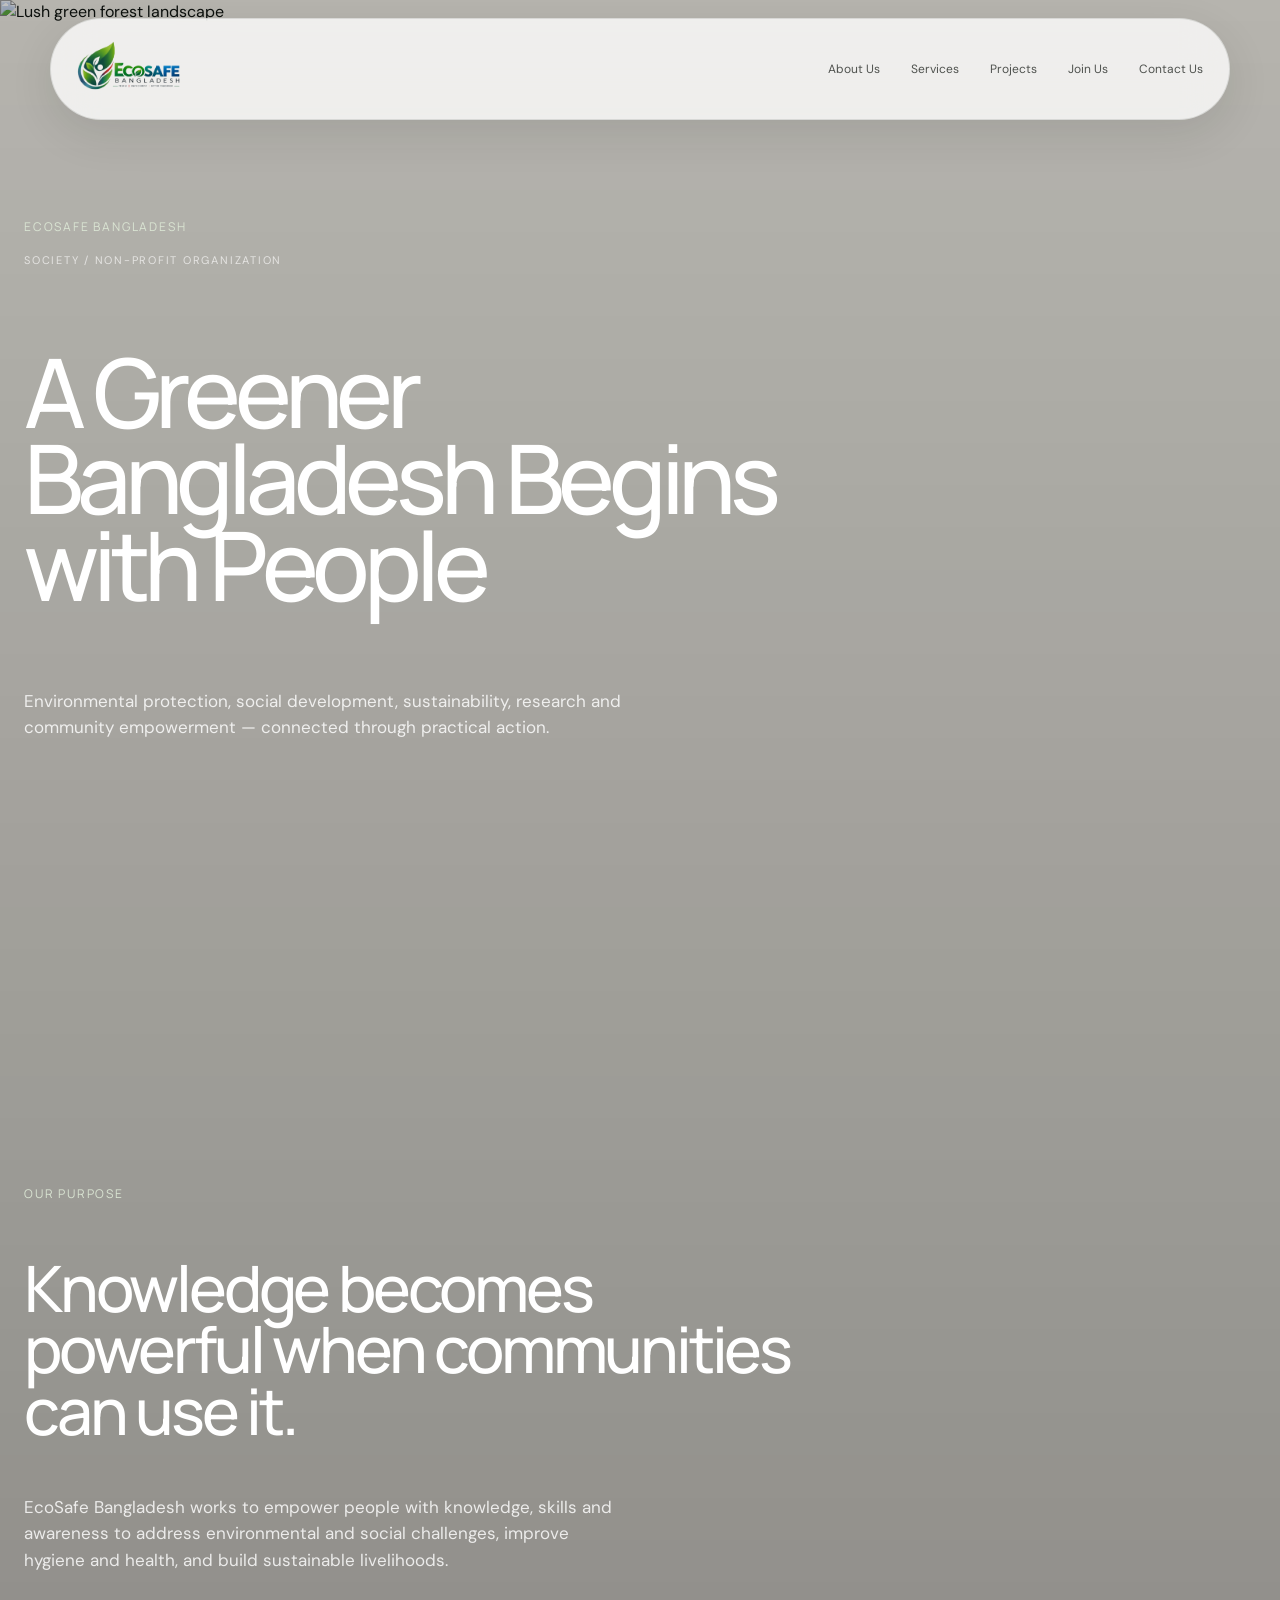
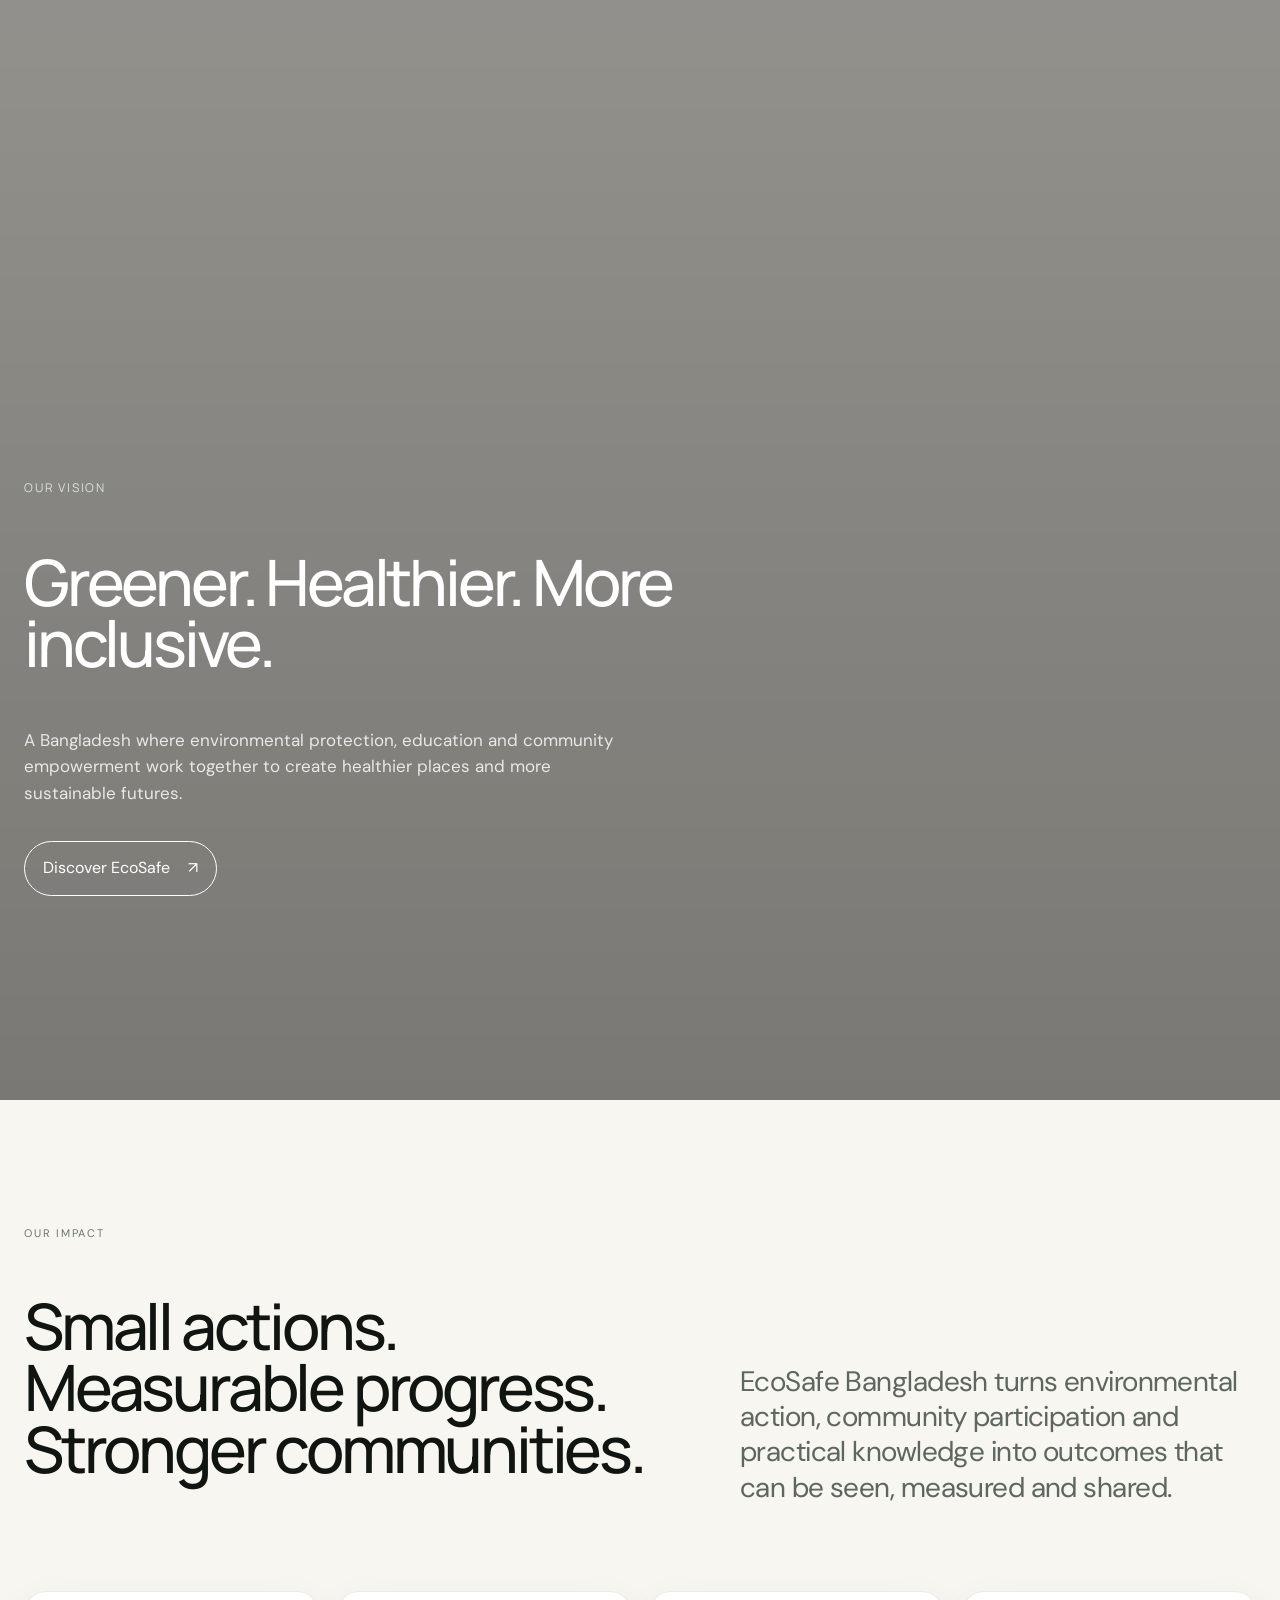
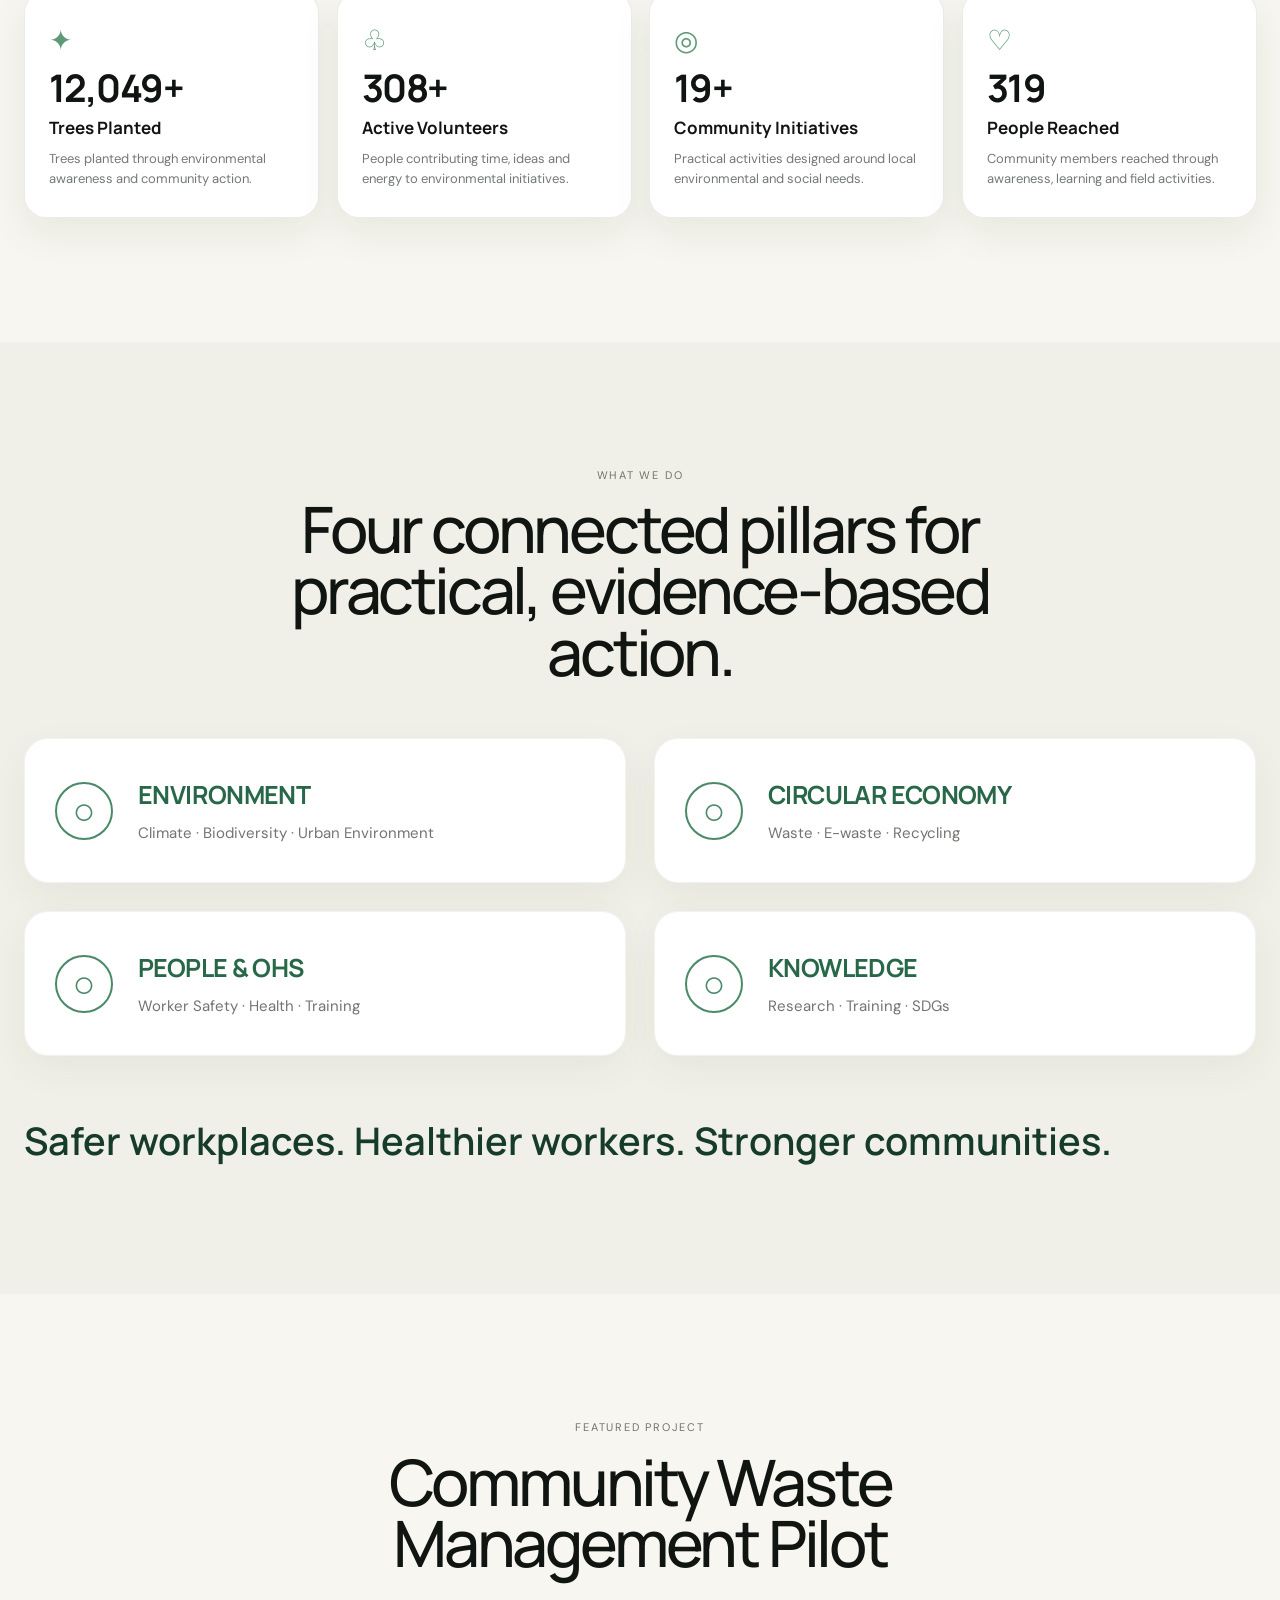
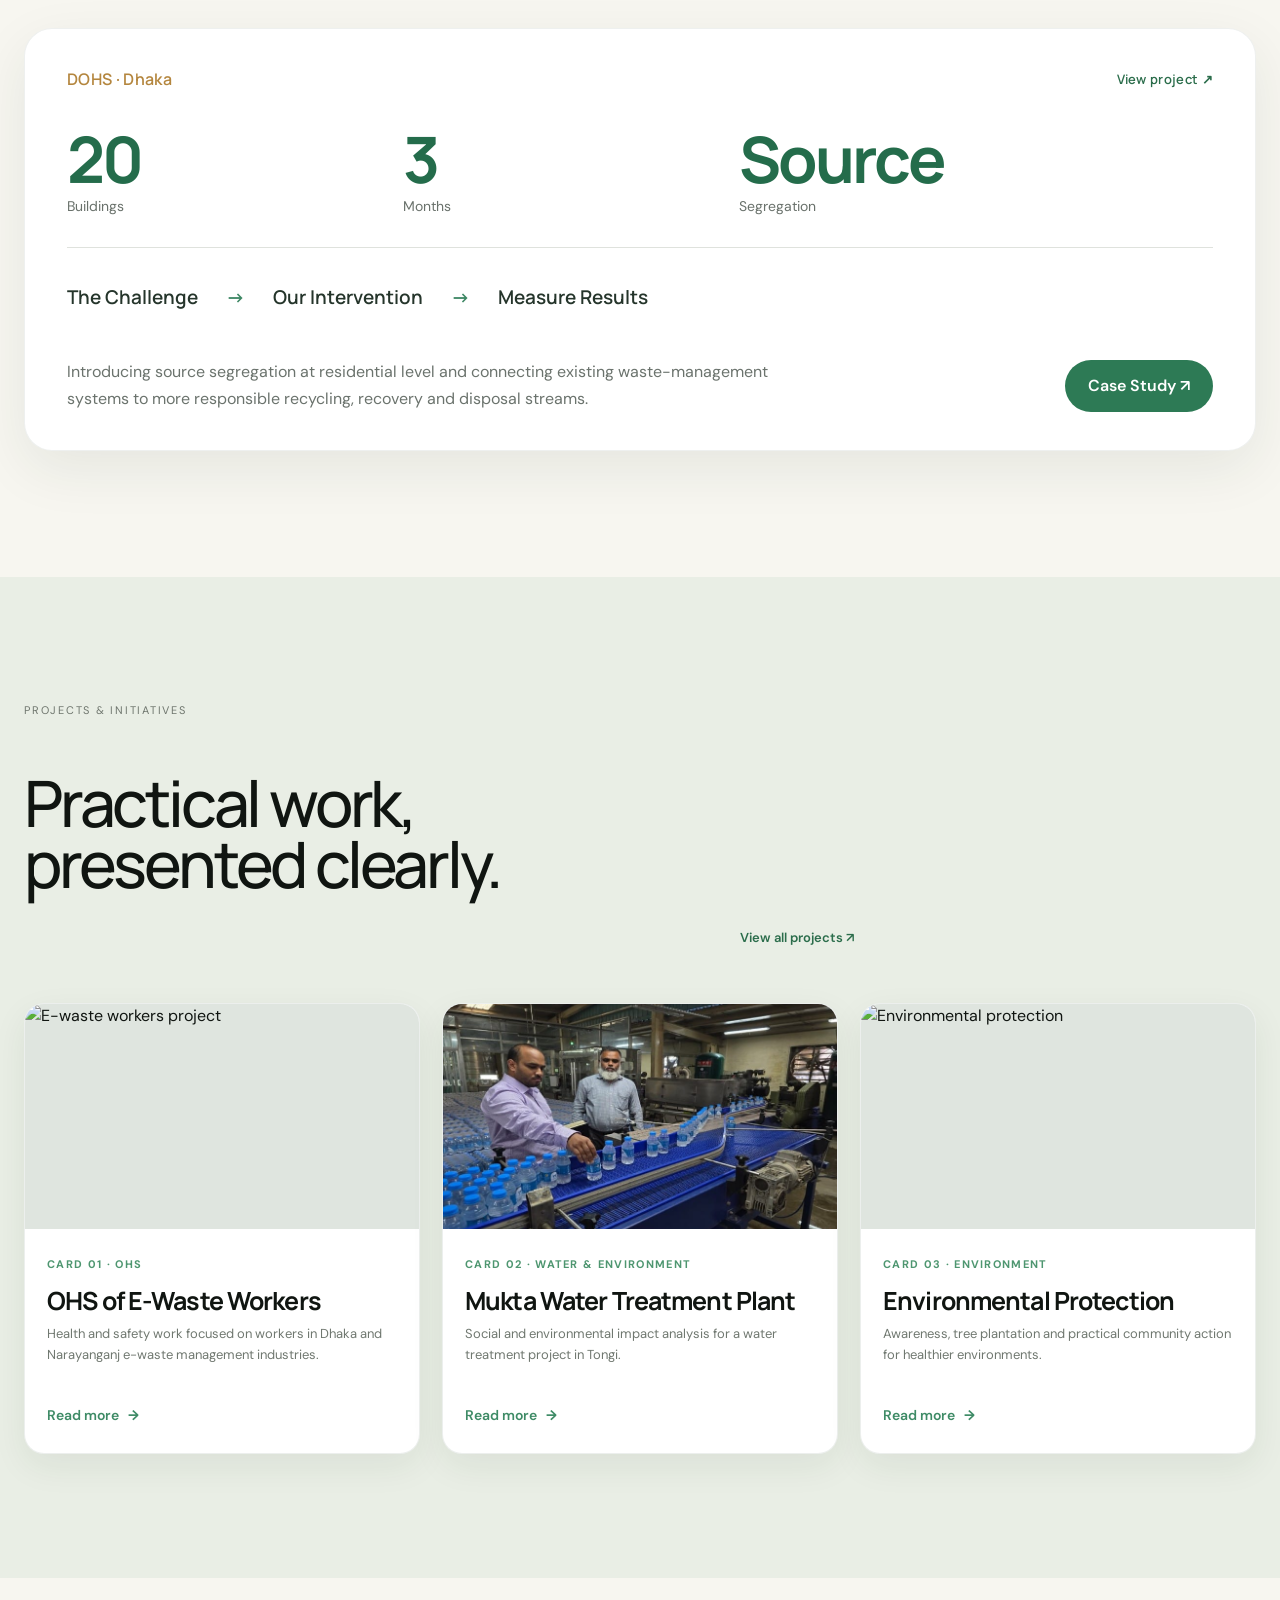
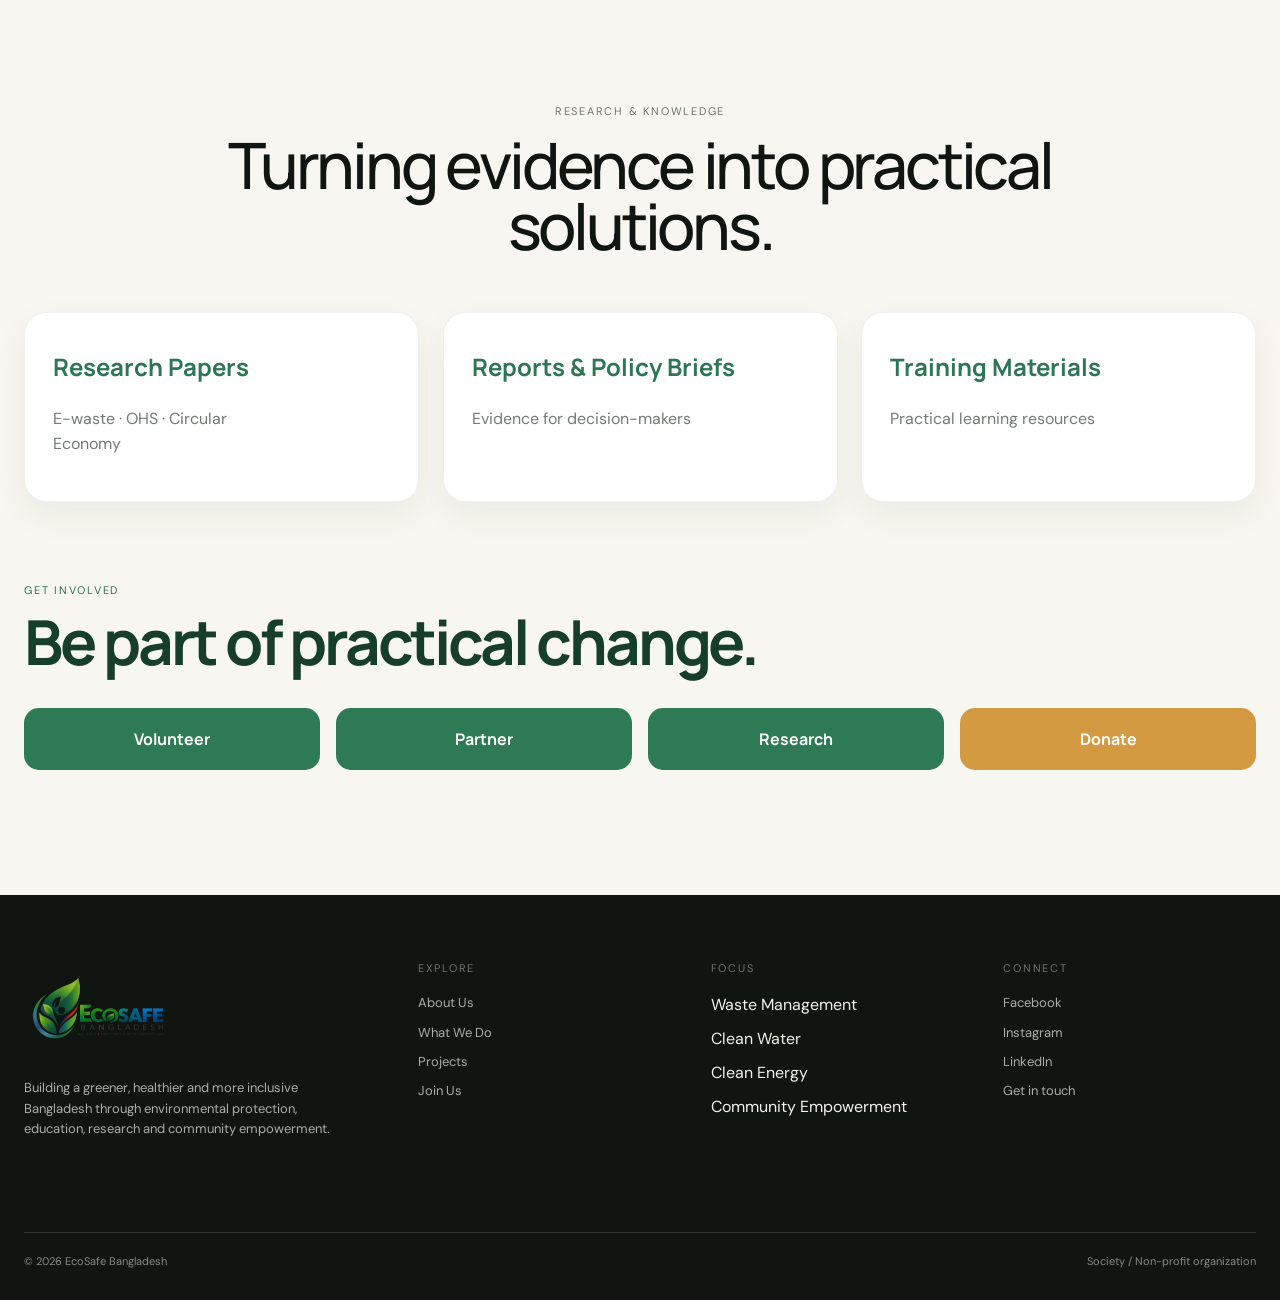
==== commit 9b254efa: "done" ====
--- a/index.html
+++ b/index.html
@@ -1,13 +1,58 @@
 <!doctype html><html><head><meta charset="utf-8"><meta name="viewport" content="width=device-width,initial-scale=1"><meta name="description" content="EcoSafe Bangladesh — environmental protection, social development, sustainability, research and community empowerment."><title>EcoSafe Bangladesh — Greener. Healthier. More Inclusive.</title><link rel="stylesheet" href="styles.css"><link rel="icon" type="image/png" href="assets/ecosafe-logo.png"><link rel="apple-touch-icon" href="assets/ecosafe-logo.png"></head><body>
 <div class="home-story">
-  <div class="home-story-media"><img src="https://images.unsplash.com/photo-1441974231531-c6227db76b6e?auto=format&fit=crop&w=2200&q=88" alt="Lush green forest landscape"></div>
-  <section class="story-panel"><div class="wrap"><div class="story-content"><div class="story-number">ECOSAFE BANGLADESH</div><div class="eyebrow" data-cms-text="homepage_story_1.eyebrow">Society / Non-profit organization</div><h1 class="display reveal" data-cms-text="homepage_story_1.title">A greener Bangladesh begins with people.</h1><p class="reveal" data-cms-text="homepage_story_1.lead">Environmental protection, social development, sustainability, research and community empowerment — connected through practical action.</p></div></div></section>
+  <div class="home-story-media"><img src="https://drive.google.com/thumbnail?id=1TAOr7Su32Ff8wsKD1RzC_DuZxStS-D1o&sz=w2000" alt="Lush green forest landscape"></div>
+  <section class="story-panel"><div class="wrap"><div class="story-content"><div class="story-number">ECOSAFE BANGLADESH</div><div class="eyebrow" data-cms-text="homepage_story_1.eyebrow">Society / Non-profit organization</div><h1 class="display reveal" data-cms-text="homepage_story_1.title">A Greener Bangladesh Begins with People</h1><p class="reveal" data-cms-text="homepage_story_1.lead">Environmental protection, social development, sustainability, research and community empowerment — connected through practical action.</p></div></div></section>
   <section class="story-panel"><div class="wrap"><div class="story-content"><div class="story-number">OUR PURPOSE</div><h2 class="h2 reveal" data-cms-text="homepage_story_2.title">Knowledge becomes powerful when communities can use it.</h2><p class="reveal" data-cms-text="homepage_story_2.lead">EcoSafe Bangladesh works to empower people with knowledge, skills and awareness to address environmental and social challenges, improve hygiene and health, and build sustainable livelihoods.</p></div></div></section>
   <section class="story-panel"><div class="wrap"><div class="story-content"><div class="story-number">OUR VISION</div><h2 class="h2 reveal" data-cms-text="homepage_story_3.title">Greener. Healthier. More inclusive.</h2><p class="reveal" data-cms-text="homepage_story_3.lead">A Bangladesh where environmental protection, education and community empowerment work together to create healthier places and more sustainable futures.</p><a class="btn reveal" href="about.html" style="border-color:white;color:white;margin-top:18px">Discover EcoSafe <span>↗</span></a></div></div></section>
 </div>
-<section class="intro focus-story"><div class="wrap"><div class="intro-grid"><div><div class="eyebrow reveal" data-cms-text="homepage_focus.eyebrow">Areas of focus</div></div><div class="intro-text"><div class="body-lg reveal" data-cms-text="homepage_focus.body">Our work moves across the systems that shape everyday life — from water and waste to worker safety, clean energy, research and community resilience.</div><div class="focus-grid focus-stack" data-stack data-cms-focus-grid><div class="focus stack-card" data-stack-item style="--i:0"><span class="eyebrow">01</span><strong>Environmental Protection</strong><p>Environmental awareness, action and research.</p></div><div class="focus stack-card" data-stack-item style="--i:1"><span class="eyebrow">02</span><strong>Urban Environment</strong><p>Practical approaches for healthier cities and communities.</p></div><div class="focus stack-card" data-stack-item style="--i:2"><span class="eyebrow">03</span><strong>Water & Sanitation</strong><p>Clean water, hygiene and healthier living.</p></div><div class="focus stack-card" data-stack-item style="--i:3"><span class="eyebrow">04</span><strong>Waste Management</strong><p>Collection, reuse, recycling and responsible systems.</p></div><div class="focus stack-card" data-stack-item style="--i:4"><span class="eyebrow">05</span><strong>Clean Energy</strong><p>Sustainable and solar-electric initiatives.</p></div><div class="focus stack-card" data-stack-item style="--i:5"><span class="eyebrow">06</span><strong>Community Empowerment</strong><p>Knowledge, skills and sustainable livelihoods.</p></div><div class="focus stack-card" data-stack-item style="--i:6"><span class="eyebrow">07</span><strong>Research & Knowledge</strong><p>Research-based approaches and dissemination.</p></div><div class="focus stack-card" data-stack-item style="--i:7"><span class="eyebrow">08</span><strong>SDG Adaptation</strong><p>Connecting local action with global goals.</p></div></div></div></div></div></section>
-<section class="image-story"><div class="wrap"><div class="story-grid"><div><div class="story-image reveal"><img data-parallax src="https://images.unsplash.com/photo-1500534623283-312aade485b7?auto=format&fit=crop&w=1600&q=85" alt="River landscape"></div><div class="story-caption"><span>People, place & environment</span><span>Field perspective</span></div></div><div><div class="story-small reveal"><img src="https://images.unsplash.com/photo-1501004318641-b39e6451bec6?auto=format&fit=crop&w=1000&q=85" alt="Young plant growing"></div><div class="story-caption"><span>Field direction</span><span>Small actions, long horizons</span></div></div></div></div></section>
-<section class="impact"><div class="wrap"><div class="impact-grid"><div><div class="eyebrow">Mission & vision</div><h2 class="h2 reveal" style="margin:20px 0 0" data-cms-text="homepage_mission.title">Building capability for a healthier, more sustainable future.</h2></div><div class="impact-list"><div class="impact-row reveal"><span>MISSION</span><strong data-cms-text="homepage_mission.extraData.mission">Empower people with knowledge, skills, and awareness to address environmental and social challenges, improve hygiene and health, and build sustainable livelihoods.</strong></div><div class="impact-row reveal"><span>VISION</span><strong data-cms-text="homepage_mission.extraData.vision">Build a greener, healthier, and more inclusive Bangladesh through environmental protection, education, and community empowerment.</strong></div></div></div></div></section>
-<section class="projects"><div class="wrap"><div class="eyebrow reveal">Programs & initiatives</div><div class="body-lg reveal" style="max-width:760px;margin-top:18px" data-cms-text="homepage_programs.lead">From awareness and tree plantation to e-waste, rooftop gardening, sustainable energy and research dissemination, EcoSafe's direction is rooted in practical community action.</div><div class="project-grid" data-cms-home-projects><article class="project-card reveal"><img src="https://images.unsplash.com/photo-1492496913980-501348b61469?auto=format&fit=crop&w=1400&q=85" alt="Tree planting and forest care"><div class="project-info"><span class="eyebrow">Environment</span><h3>Awareness & tree plantation</h3><p>Building environmental knowledge and participation.</p></div></article><article class="project-card reveal"><img src="https://images.unsplash.com/photo-1532996122724-e3c354a0b15b?auto=format&fit=crop&w=1400&q=85" alt="Recycling and waste management"><div class="project-info"><span class="eyebrow">Circularity</span><h3>E-waste & responsible reuse</h3><p>Exploring collection, recycling, reuse and sustainable products.</p></div></article></div><a class="btn reveal" href="projects.html" style="margin-top:30px">See programs & initiatives <span>↗</span></a></div></section>
-<section class="cta"><div class="wrap cta-inner"><div><div class="eyebrow" style="color:#d2ddd1">Get involved</div><h2 class="h2 reveal" style="margin:18px 0 0" data-cms-text="homepage_cta.title">There is more than one way to contribute to change.</h2></div><a class="btn reveal" href="join.html">Join EcoSafe <span>↗</span></a></div></section>
+
+<section class="client-impact"><div class="wrap">
+  <div class="client-section-head"><div><div class="eyebrow reveal">Our Impact</div><h2 class="h2 reveal">Small actions. Measurable progress. Stronger communities.</h2></div><p class="body-lg reveal">EcoSafe Bangladesh turns environmental action, community participation and practical knowledge into outcomes that can be seen, measured and shared.</p></div>
+  <div class="impact-cards">
+    <article class="impact-card reveal"><div class="impact-icon">✦</div><strong>12,500+</strong><h3>Trees Planted</h3><p>Trees planted through environmental awareness and community action.</p></article>
+    <article class="impact-card reveal"><div class="impact-icon">♧</div><strong>320+</strong><h3>Active Volunteers</h3><p>People contributing time, ideas and energy to environmental initiatives.</p></article>
+    <article class="impact-card reveal"><div class="impact-icon">◎</div><strong>20+</strong><h3>Community Initiatives</h3><p>Practical activities designed around local environmental and social needs.</p></article>
+    <article class="impact-card reveal"><div class="impact-icon">♡</div><strong>331</strong><h3>People Reached</h3><p>Community members reached through awareness, learning and field activities.</p></article>
+  </div>
+</div></section>
+
+<section class="client-pillars"><div class="wrap">
+  <div class="client-center-head"><div class="eyebrow reveal">What We Do</div><h2 class="h2 reveal">Four connected pillars for practical, evidence-based action.</h2></div>
+  <div class="pillar-grid">
+    <article class="pillar-card reveal"><span class="pillar-mark">○</span><div><h3>Environment</h3><p>Climate · Biodiversity · Urban Environment</p></div></article>
+    <article class="pillar-card reveal"><span class="pillar-mark">○</span><div><h3>Circular Economy</h3><p>Waste · E-waste · Recycling</p></div></article>
+    <article class="pillar-card reveal"><span class="pillar-mark">○</span><div><h3>People & OHS</h3><p>Worker Safety · Health · Training</p></div></article>
+    <article class="pillar-card reveal"><span class="pillar-mark">○</span><div><h3>Knowledge</h3><p>Research · Training · SDGs</p></div></article>
+  </div>
+  <div class="client-tagline reveal">Safer workplaces. Healthier workers. Stronger communities.</div>
+</div></section>
+
+<section class="client-featured"><div class="wrap">
+  <div class="client-center-head"><div class="eyebrow reveal">Featured Project</div><h2 class="h2 reveal">Community Waste Management Pilot</h2></div>
+  <article class="featured-project-card reveal">
+    <div class="featured-project-top"><span>DOHS · Dhaka</span><a href="projects.html" class="client-link">View project ↗</a></div>
+    <div class="featured-stats"><div><strong>20</strong><span>Buildings</span></div><div><strong>3</strong><span>Months</span></div><div><strong>Source</strong><span>Segregation</span></div></div>
+    <div class="featured-flow"><span>The Challenge</span><b>→</b><span>Our Intervention</span><b>→</b><span>Measure Results</span></div>
+    <div class="featured-project-bottom"><p>Introducing source segregation at residential level and connecting existing waste-management systems to more responsible recycling, recovery and disposal streams.</p><a class="client-button" href="projects.html">Case Study ↗</a></div>
+  </article>
+</div></section>
+
+<section class="client-projects"><div class="wrap">
+  <div class="client-section-head"><div><div class="eyebrow reveal">Projects & Initiatives</div><h2 class="h2 reveal">Practical work, presented clearly.</h2></div><a class="client-link reveal" href="projects.html">View all projects ↗</a></div>
+  <div class="client-project-grid" data-cms-home-projects>
+    <article class="client-project-card reveal"><div class="client-project-image"><img src="https://drive.google.com/thumbnail?id=16s_CjguXftGCsQfZ0h6boujJ-0UHEQgQ&sz=w1600" alt="E-waste workers project"></div><div class="client-project-body"><span>Card 01 · OHS</span><h3>OHS of E-Waste Workers</h3><p>Health and safety work focused on workers in Dhaka and Narayanganj e-waste management industries.</p><a href="projects.html">Read more <b>→</b></a></div></article>
+    <article class="client-project-card reveal"><div class="client-project-image"><img src="assets/mukta-water-treatment.jpg" alt="Mukta Water Treatment Plant"></div><div class="client-project-body"><span>Card 02 · Water & Environment</span><h3>Mukta Water Treatment Plant</h3><p>Social and environmental impact analysis for a water treatment project in Tongi.</p><a href="projects.html">Read more <b>→</b></a></div></article>
+    <article class="client-project-card reveal"><div class="client-project-image"><img src="https://images.unsplash.com/photo-1492496913980-501348b61469?auto=format&fit=crop&w=1400&q=85" alt="Environmental protection"></div><div class="client-project-body"><span>Card 03 · Environment</span><h3>Environmental Protection</h3><p>Awareness, tree plantation and practical community action for healthier environments.</p><a href="projects.html">Read more <b>→</b></a></div></article>
+  </div>
+</div></section>
+
+<section class="client-research"><div class="wrap">
+  <div class="client-center-head"><div class="eyebrow reveal">Research & Knowledge</div><h2 class="h2 reveal">Turning evidence into practical solutions.</h2></div>
+  <div class="research-grid">
+    <article class="research-card reveal"><h3>Research Papers</h3><p>E-waste · OHS · Circular Economy</p></article>
+    <article class="research-card reveal"><h3>Reports & Policy Briefs</h3><p>Evidence for decision-makers</p></article>
+    <article class="research-card reveal"><h3>Training Materials</h3><p>Practical learning resources</p></article>
+  </div>
+  <div class="get-involved-block reveal"><div><div class="eyebrow">Get Involved</div><h2>Be part of practical change.</h2></div><div class="involve-buttons"><a href="contact.html">Volunteer</a><a href="contact.html">Partner</a><a href="contact.html">Research</a><a href="contact.html" class="gold">Donate</a></div></div>
+</div></section>
 <script src="head.js"></script><script src="nav.js"></script><script src="footer.js"></script><script src="app.js"></script><script src="js/supabase-config.js"></script><script src="js/cms.js"></script></body></html>
--- a/styles.css
+++ b/styles.css
@@ -64,3 +64,32 @@
 /* Waste management project storytelling */
 .project-feature,.waste-story,.waste-pilot,.waste-outcomes{padding:120px 0}.waste-project-head{display:grid;grid-template-columns:minmax(0,1.25fr) minmax(280px,.75fr);gap:70px;align-items:end;margin-top:34px}.waste-project-meta{display:grid;grid-template-columns:repeat(3,1fr);gap:14px}.waste-project-meta div{padding:24px;border:1px solid rgba(255,255,255,.12);border-radius:20px;background:linear-gradient(145deg,rgba(31,70,48,.82),rgba(12,28,21,.86));display:flex;flex-direction:column;gap:5px}.waste-project-meta strong{font-size:clamp(2.4rem,4vw,4.2rem);font-weight:500;letter-spacing:-.05em}.waste-project-meta span{color:#aeb8b1;font-size:.8rem;text-transform:uppercase;letter-spacing:.12em}.waste-grid{display:grid;grid-template-columns:1fr 1fr;gap:80px;align-items:center}.waste-story-alt{background:#101a15}.waste-copy p{max-width:700px;color:#aeb8b1;line-height:1.85;margin-top:22px}.waste-media{overflow:hidden;border-radius:28px;min-height:520px}.waste-media img{width:100%;height:100%;min-height:520px;object-fit:cover;display:block}.pilot-layout{display:grid;grid-template-columns:1fr 1fr;gap:80px;margin-top:35px;align-items:start}.pilot-points{display:grid;gap:14px}.pilot-point{display:grid;grid-template-columns:1fr 1.2fr;gap:24px;padding:24px 0;border-top:1px solid rgba(255,255,255,.12)}.pilot-point strong{font-size:1.15rem}.pilot-point span{color:#9eaaa2;line-height:1.6}.outcome-list{margin-top:35px;border-top:1px solid rgba(255,255,255,.12)}.outcome{display:grid;grid-template-columns:80px 1fr;gap:20px;align-items:center;padding:28px 0;border-bottom:1px solid rgba(255,255,255,.12)}.outcome span{font-size:.75rem;letter-spacing:.14em;color:#829189}.outcome h3{font-size:clamp(1.25rem,2vw,2rem);font-weight:450;letter-spacing:-.02em;margin:0}.long-term{padding:120px 0}
 @media(max-width:800px){.project-feature,.waste-story,.waste-pilot,.waste-outcomes,.long-term{padding:78px 0}.waste-project-head,.waste-grid,.pilot-layout{grid-template-columns:1fr;gap:40px}.waste-project-meta{gap:8px}.waste-project-meta div{padding:18px 14px}.waste-project-meta strong{font-size:2.1rem}.waste-media,.waste-media img{min-height:340px}.pilot-point{grid-template-columns:1fr;gap:8px}.outcome{grid-template-columns:50px 1fr;gap:12px;padding:22px 0}}
+
+/* Client correction pass — September 2026 */
+.brand img{height:72px;max-width:310px}.footer-brand img{height:105px;max-width:330px}
+.focus-stack{min-height:1500px}.focus-stack .stack-card{min-height:170px;padding:30px 28px;box-shadow:0 18px 55px rgba(20,30,22,.10)}
+.page-hero-media img,.home-story-media img{object-position:center}
+@media(max-width:850px){.brand img{height:52px;max-width:225px}.footer-brand img{height:82px;max-width:260px}.focus-stack{min-height:0}}
+
+
+/* Client requested sections — frontend/design only */
+.nav.nav-light-glass{background:rgba(255,255,255,.78);border-color:rgba(16,21,17,.10);color:var(--ink);box-shadow:0 14px 44px rgba(20,30,22,.10);backdrop-filter:blur(22px) saturate(140%);-webkit-backdrop-filter:blur(22px) saturate(140%)}
+.nav.nav-light-glass .navlinks a{color:rgba(16,21,17,.72)}.nav.nav-light-glass .navlinks a:hover{background:rgba(16,21,17,.07);color:var(--ink)}.nav.nav-light-glass .nav-toggle{color:var(--ink)}.nav.nav-light-glass .nav-toggle span{background:var(--ink)}
+.nav.nav-light-glass .brand img{height:82px;max-width:340px}.nav.nav-light-glass{padding-top:9px;padding-bottom:9px}
+.client-impact,.client-pillars,.client-featured,.client-projects,.client-research{padding:125px 0}.client-impact{background:#f7f6f0}.client-pillars{background:#f1f0e8}.client-featured{background:#f7f6f0}.client-projects{background:#e9eee5}.client-research{background:#f7f6f0}.client-section-head{display:grid;grid-template-columns:1fr .8fr;gap:70px;align-items:end}.client-section-head .body-lg{color:#5e675f;max-width:580px}.client-center-head{text-align:center;max-width:900px;margin:0 auto 55px}.client-center-head .h2{margin:14px auto 0;max-width:850px}.impact-cards{display:grid;grid-template-columns:repeat(4,1fr);gap:18px;margin-top:58px}.impact-card{background:#fff;border:1px solid rgba(23,53,35,.09);border-radius:22px;padding:27px 24px;box-shadow:0 15px 40px rgba(23,53,35,.07);transition:transform .5s ease,box-shadow .5s ease}.impact-card:hover{transform:translateY(-7px);box-shadow:0 25px 55px rgba(23,53,35,.12)}.impact-icon{color:#5f9a76;font-size:28px;height:42px}.impact-card strong{display:block;font-family:Manrope;font-size:38px;line-height:1;letter-spacing:-.04em;margin-top:7px}.impact-card h3{font-family:Manrope;font-size:17px;margin:9px 0 8px}.impact-card p{margin:0;color:#737a74;font-size:13px;line-height:1.55}.pillar-grid{display:grid;grid-template-columns:1fr 1fr;gap:28px;margin-top:35px}.pillar-card{background:#fff;border-radius:24px;padding:34px 30px;display:flex;align-items:center;gap:25px;min-height:145px;border:1px solid rgba(23,53,35,.06);box-shadow:0 13px 38px rgba(23,53,35,.055);transition:transform .45s ease}.pillar-card:hover{transform:translateY(-5px)}.pillar-mark{width:58px;height:58px;border:2px solid #4b8a68;border-radius:50%;display:grid;place-items:center;color:#4b8a68;font-size:38px;line-height:1;flex:none}.pillar-card h3{font-family:Manrope;text-transform:uppercase;color:#286849;font-size:25px;letter-spacing:-.025em;margin:0 0 8px}.pillar-card p{margin:0;color:#70766f;font-size:15px}.client-tagline{font-family:Manrope;font-size:clamp(24px,3vw,38px);font-weight:600;color:#163b29;margin-top:55px}.featured-project-card{background:#fff;border-radius:28px;padding:38px 42px;box-shadow:0 18px 55px rgba(23,53,35,.08);border:1px solid rgba(23,53,35,.07)}.featured-project-top{display:flex;justify-content:space-between;align-items:center;color:#b4863e;font-family:Manrope;font-weight:600;letter-spacing:.02em}.client-link{font-size:13px;color:#2b6d4b;font-weight:600}.featured-stats{display:grid;grid-template-columns:1fr 1fr 1.5fr;gap:20px;margin:35px 0;padding-bottom:30px;border-bottom:1px solid #dfe2dd}.featured-stats div{display:flex;flex-direction:column}.featured-stats strong{font-family:Manrope;font-size:clamp(40px,5vw,64px);line-height:1;color:#246c4b;letter-spacing:-.045em}.featured-stats span{font-size:14px;color:#69716b;margin-top:5px}.featured-flow{display:flex;align-items:center;gap:28px;font-family:Manrope;font-weight:600;font-size:19px;color:#25352b}.featured-flow b{color:#3d8764}.featured-project-bottom{display:flex;justify-content:space-between;gap:40px;align-items:end;margin-top:45px}.featured-project-bottom p{max-width:720px;color:#6b736d;margin:0;line-height:1.7}.client-button{display:inline-flex;align-items:center;justify-content:center;padding:14px 23px;border-radius:999px;background:#2d7a55;color:#fff;white-space:nowrap;font-weight:600;transition:.3s ease}.client-button:hover{transform:translateY(-2px);background:#1f6040}.client-project-grid{display:grid;grid-template-columns:repeat(3,1fr);gap:22px;margin-top:55px}.client-project-card{background:#fff;border:1px solid rgba(23,53,35,.08);border-radius:20px;overflow:hidden;box-shadow:0 12px 35px rgba(23,53,35,.07);transition:transform .5s ease,box-shadow .5s ease}.client-project-card:hover{transform:translateY(-7px);box-shadow:0 25px 55px rgba(23,53,35,.13)}.client-project-image{height:225px;overflow:hidden;background:#dfe5df}.client-project-image img{transition:transform .8s ease}.client-project-card:hover .client-project-image img{transform:scale(1.05)}.client-project-body{padding:22px 22px 25px}.client-project-body>span{font-size:11px;letter-spacing:.12em;text-transform:uppercase;color:#4e9670;font-weight:700}.client-project-body h3{font-family:Manrope;font-size:25px;line-height:1.08;letter-spacing:-.035em;margin:11px 0 10px}.client-project-body p{color:#707870;font-size:13px;line-height:1.6;min-height:62px;margin:0 0 17px}.client-project-body a{color:#3e8b66;font-weight:600;font-size:14px}.client-project-body a b{margin-left:6px}.research-grid{display:grid;grid-template-columns:repeat(3,1fr);gap:24px}.research-card{background:#fff;border-radius:22px;padding:35px 28px;min-height:190px;border:1px solid rgba(23,53,35,.07);box-shadow:0 13px 35px rgba(23,53,35,.05);transition:transform .45s ease}.research-card:hover{transform:translateY(-6px)}.research-card h3{font-family:Manrope;color:#2d7655;font-size:24px;margin:0 0 22px}.research-card p{color:#737a74;max-width:240px;margin:0}.get-involved-block{margin-top:80px}.get-involved-block>div:first-child .eyebrow{color:#356f51}.get-involved-block h2{font-family:Manrope;font-size:clamp(34px,5vw,62px);line-height:1;letter-spacing:-.05em;margin:12px 0 0;color:#173d2b}.involve-buttons{display:grid;grid-template-columns:repeat(4,1fr);gap:16px;margin-top:35px}.involve-buttons a{display:flex;align-items:center;justify-content:center;min-height:62px;border-radius:15px;background:#2d7a55;color:#fff;font-family:Manrope;font-weight:700;transition:.35s ease}.involve-buttons a:hover{transform:translateY(-3px);box-shadow:0 12px 30px rgba(45,122,85,.2)}.involve-buttons a.gold{background:#d39a42}.compact-impact{padding-top:100px;padding-bottom:100px}.join-involved{background:#f7f6f0}
+.projects-featured{padding-bottom:80px}.projects-list{padding-top:80px}.projects-list .client-project-grid{grid-template-columns:repeat(2,1fr)}.projects-list .client-project-image{height:290px}.client-pillars-page{padding-top:90px}
+@media(max-width:850px){.nav.nav-light-glass .brand img{height:62px;max-width:260px}.client-impact,.client-pillars,.client-featured,.client-projects,.client-research{padding:90px 0}.client-section-head{grid-template-columns:1fr;gap:25px}.impact-cards{grid-template-columns:1fr 1fr}.pillar-grid,.research-grid,.projects-list .client-project-grid{grid-template-columns:1fr}.featured-project-card{padding:28px 24px}.featured-stats{gap:12px}.featured-flow{flex-wrap:wrap;gap:13px;font-size:15px}.featured-project-bottom{display:grid;grid-template-columns:1fr;gap:22px}.client-project-grid{grid-template-columns:1fr 1fr}.involve-buttons{grid-template-columns:1fr 1fr}.get-involved-block{margin-top:55px}}
+@media(max-width:480px){.nav.nav-light-glass .brand img{height:54px;max-width:225px}.nav.nav-light-glass{width:calc(100% - 22px)}.impact-cards,.client-project-grid{grid-template-columns:1fr}.impact-card{padding:23px 20px}.pillar-card{padding:25px 21px;min-height:125px}.pillar-card h3{font-size:20px}.pillar-card p{font-size:13px}.pillar-mark{width:50px;height:50px;font-size:31px}.featured-stats{grid-template-columns:1fr 1fr}.featured-stats div:last-child{grid-column:1/-1}.featured-stats strong{font-size:38px}.client-project-image,.projects-list .client-project-image{height:230px}.involve-buttons{grid-template-columns:1fr}.client-center-head{margin-bottom:38px}}
+
+/* Keep CMS-managed project cards dynamic while matching the new client card design */
+.client-project-grid .project-card{min-height:0;height:100%;border-radius:20px;overflow:hidden;position:relative;background:#fff;color:var(--ink);border:1px solid rgba(23,53,35,.08);box-shadow:0 12px 35px rgba(23,53,35,.07);transition:transform .5s ease,box-shadow .5s ease;display:flex;flex-direction:column}
+.client-project-grid .project-card:after{display:none}
+.client-project-grid .project-card img{height:225px;min-height:225px;flex:none;transition:transform .8s ease}
+.client-project-grid .project-card:hover{transform:translateY(-7px);box-shadow:0 25px 55px rgba(23,53,35,.13)}
+.client-project-grid .project-card:hover img{transform:scale(1.05)}
+.client-project-grid .project-card .project-info{position:relative;inset:auto;z-index:1;padding:22px 22px 25px;color:var(--ink)}
+.client-project-grid .project-card .project-info .eyebrow{font-size:11px;letter-spacing:.12em;text-transform:uppercase;color:#4e9670;font-weight:700}
+.client-project-grid .project-card .project-info h3{font-family:Manrope;font-size:25px;line-height:1.08;letter-spacing:-.035em;margin:11px 0 10px;color:var(--ink)}
+.client-project-grid .project-card .project-info p{margin:0;color:#707870;font-size:13px;line-height:1.6;min-height:62px}
+.client-project-grid .project-card .project-info:after{content:'Read more  →';display:block;margin-top:17px;color:#3e8b66;font-size:14px;font-weight:600}
+@media(max-width:850px){.client-project-grid .project-card img{height:230px;min-height:230px}}
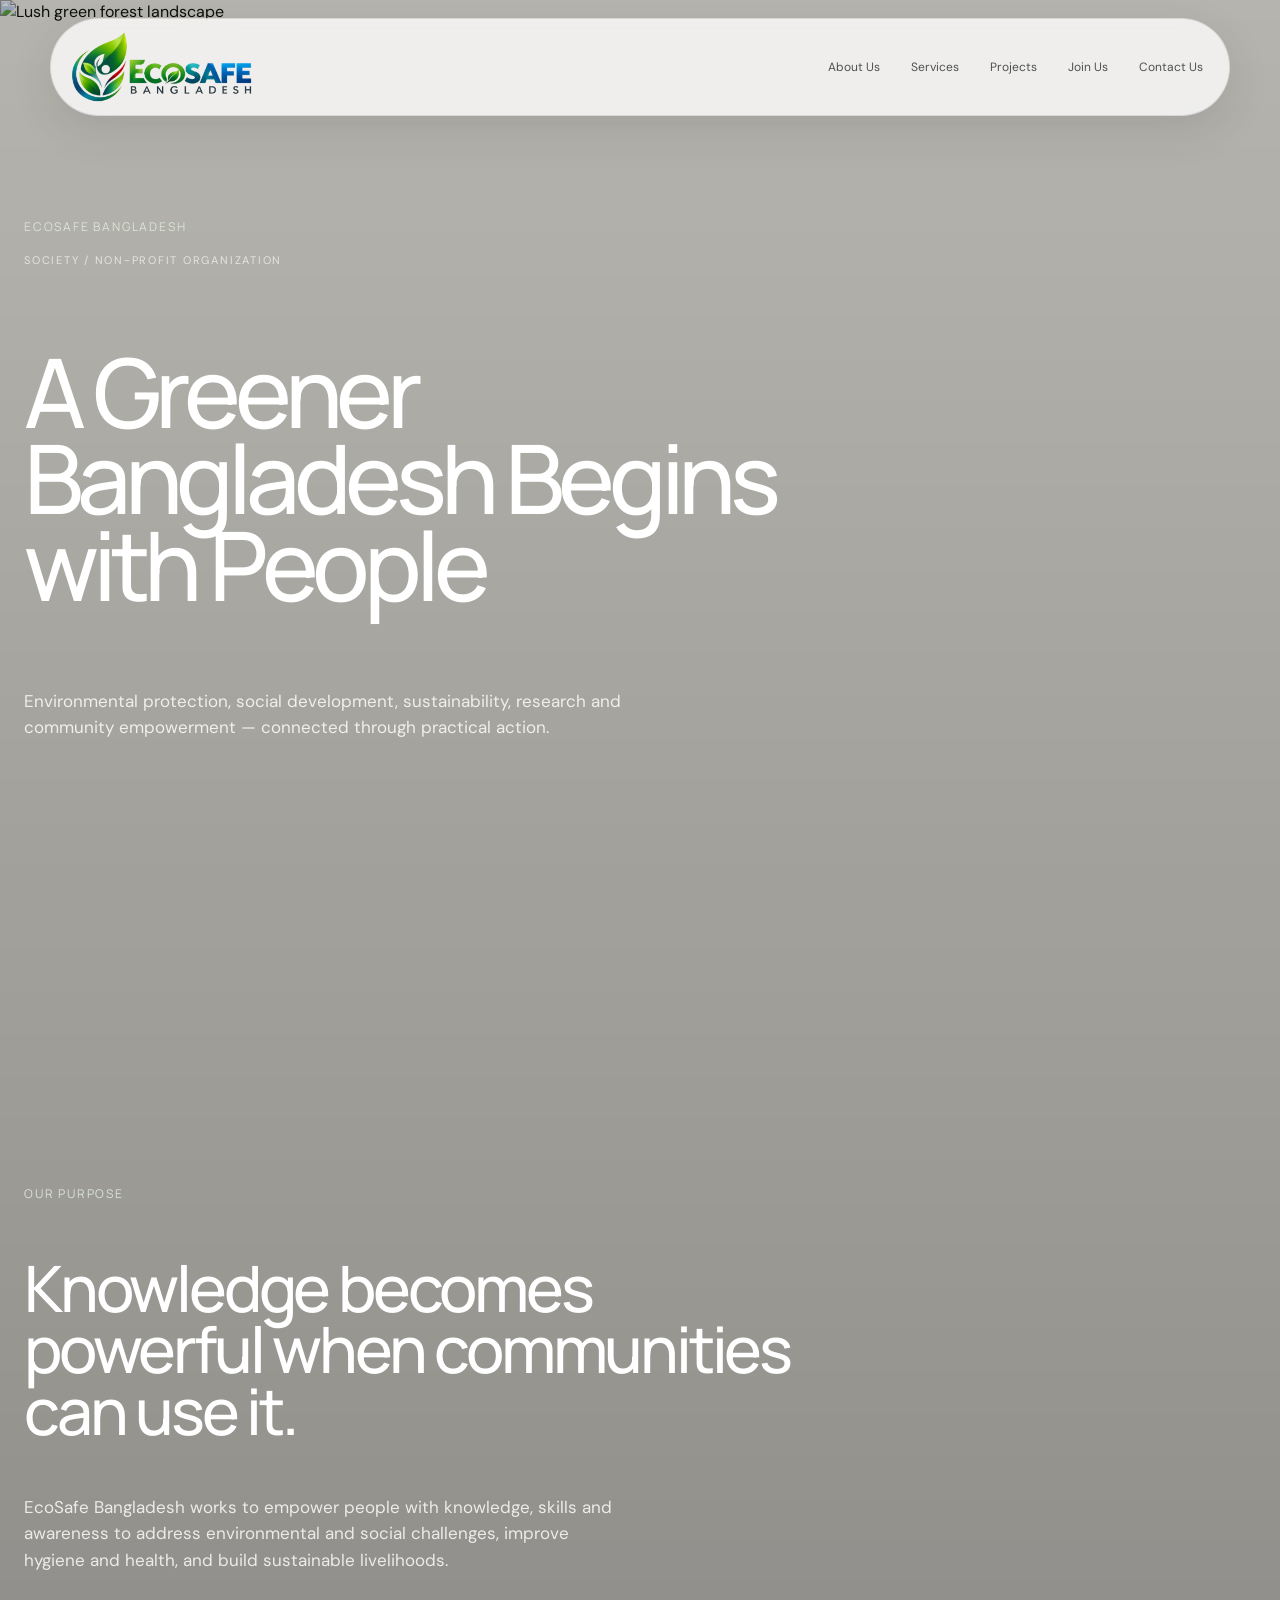
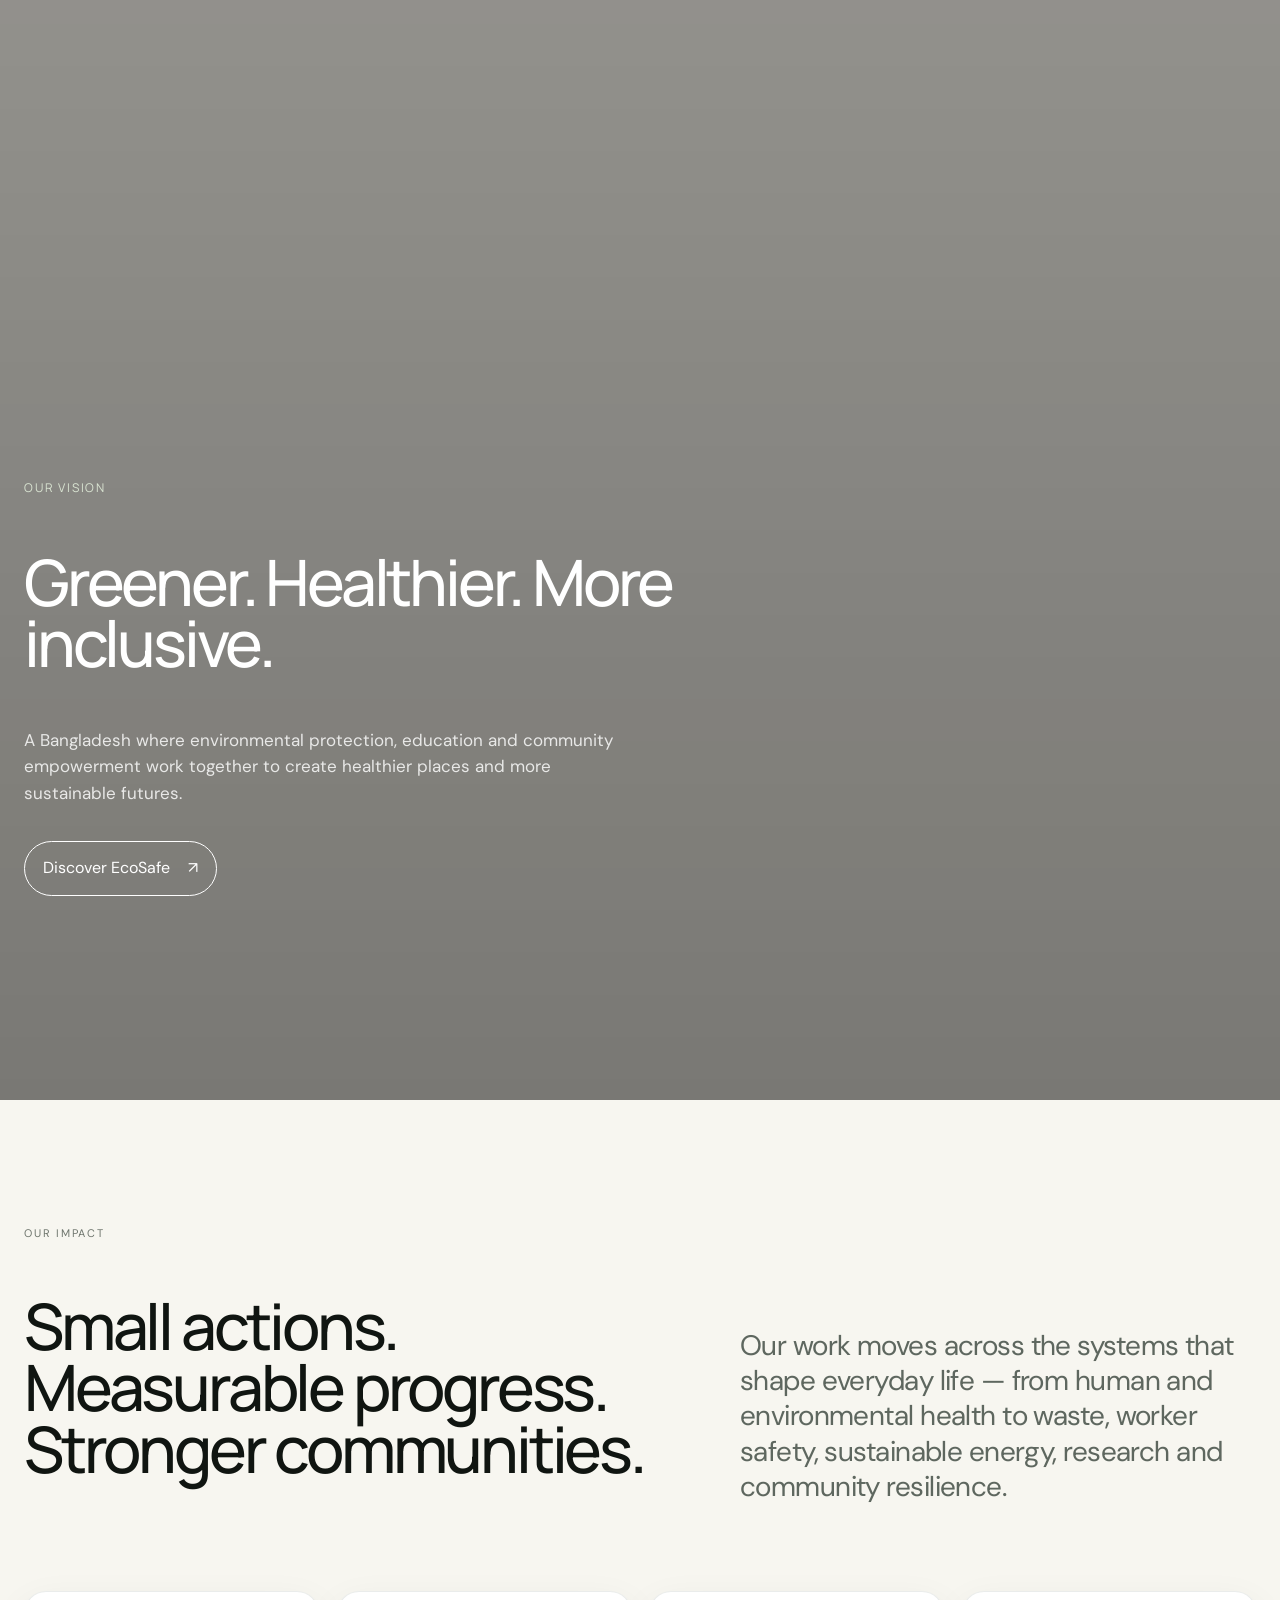
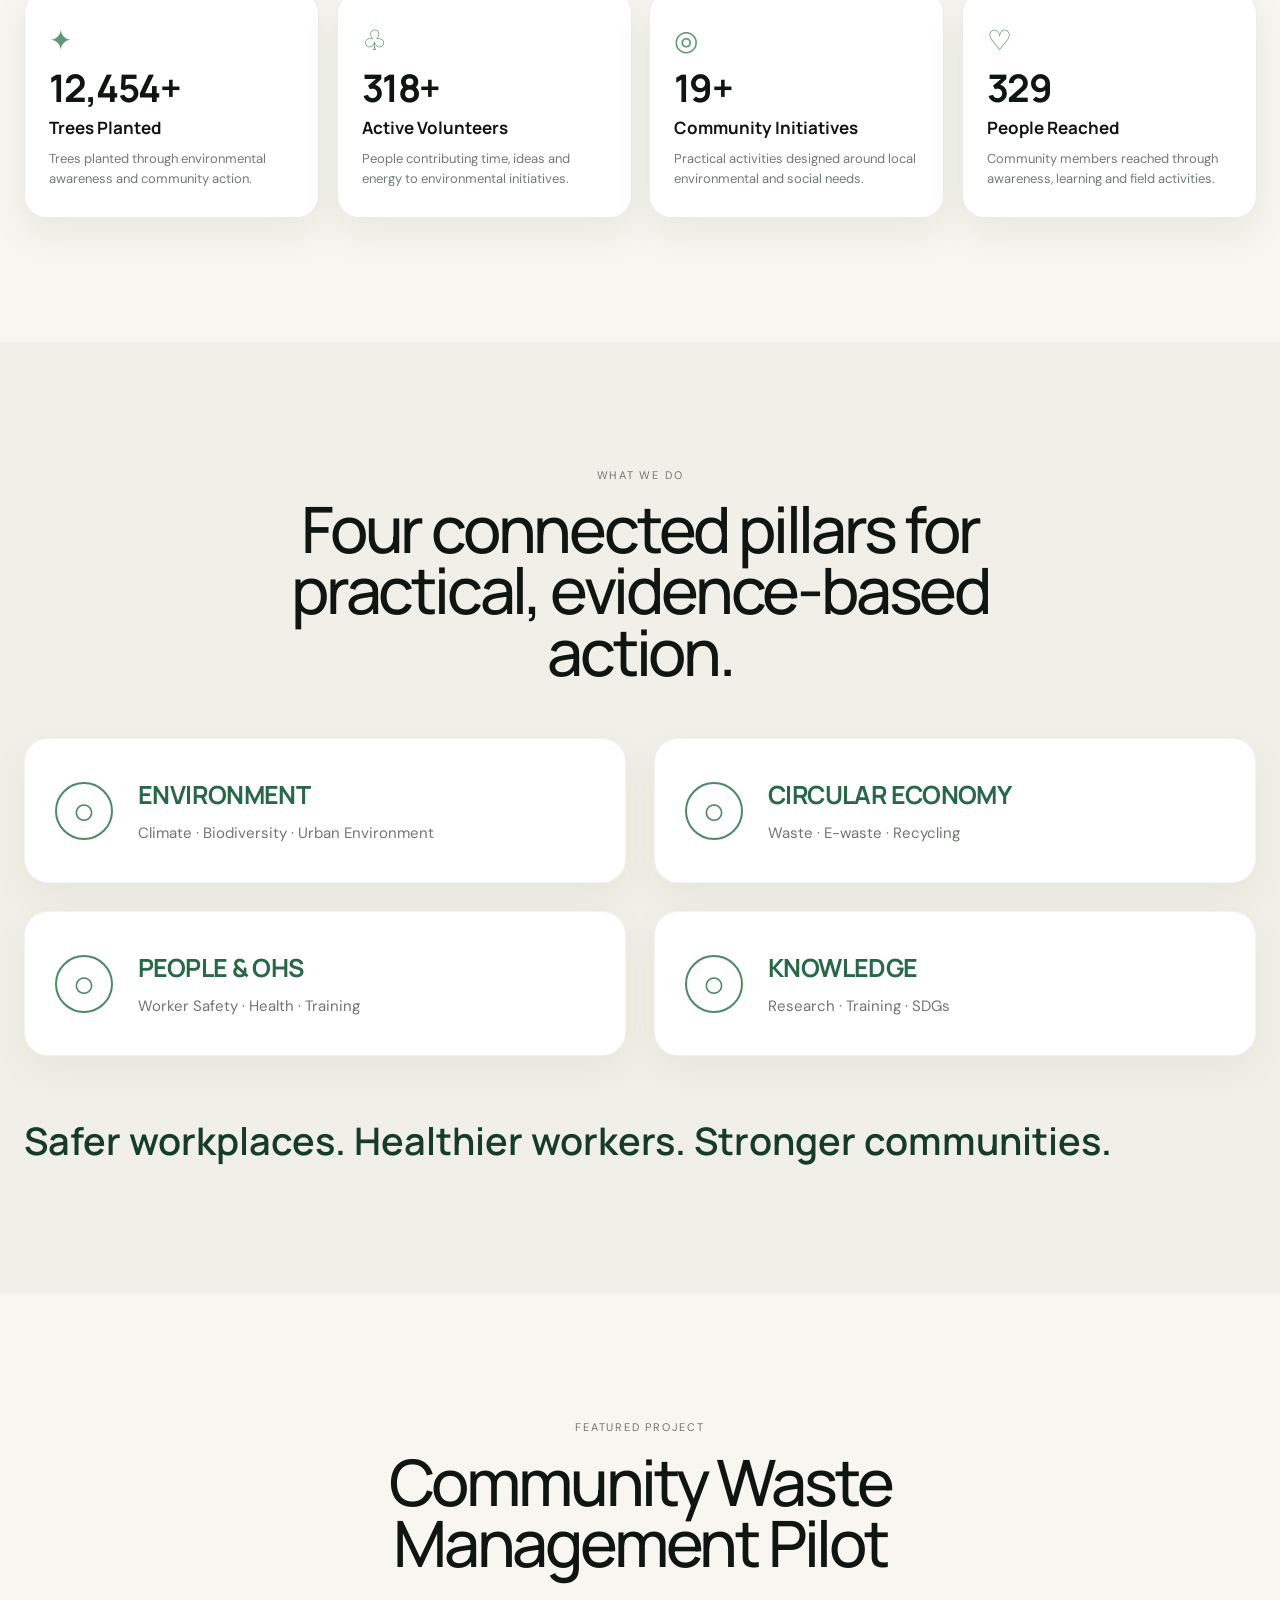
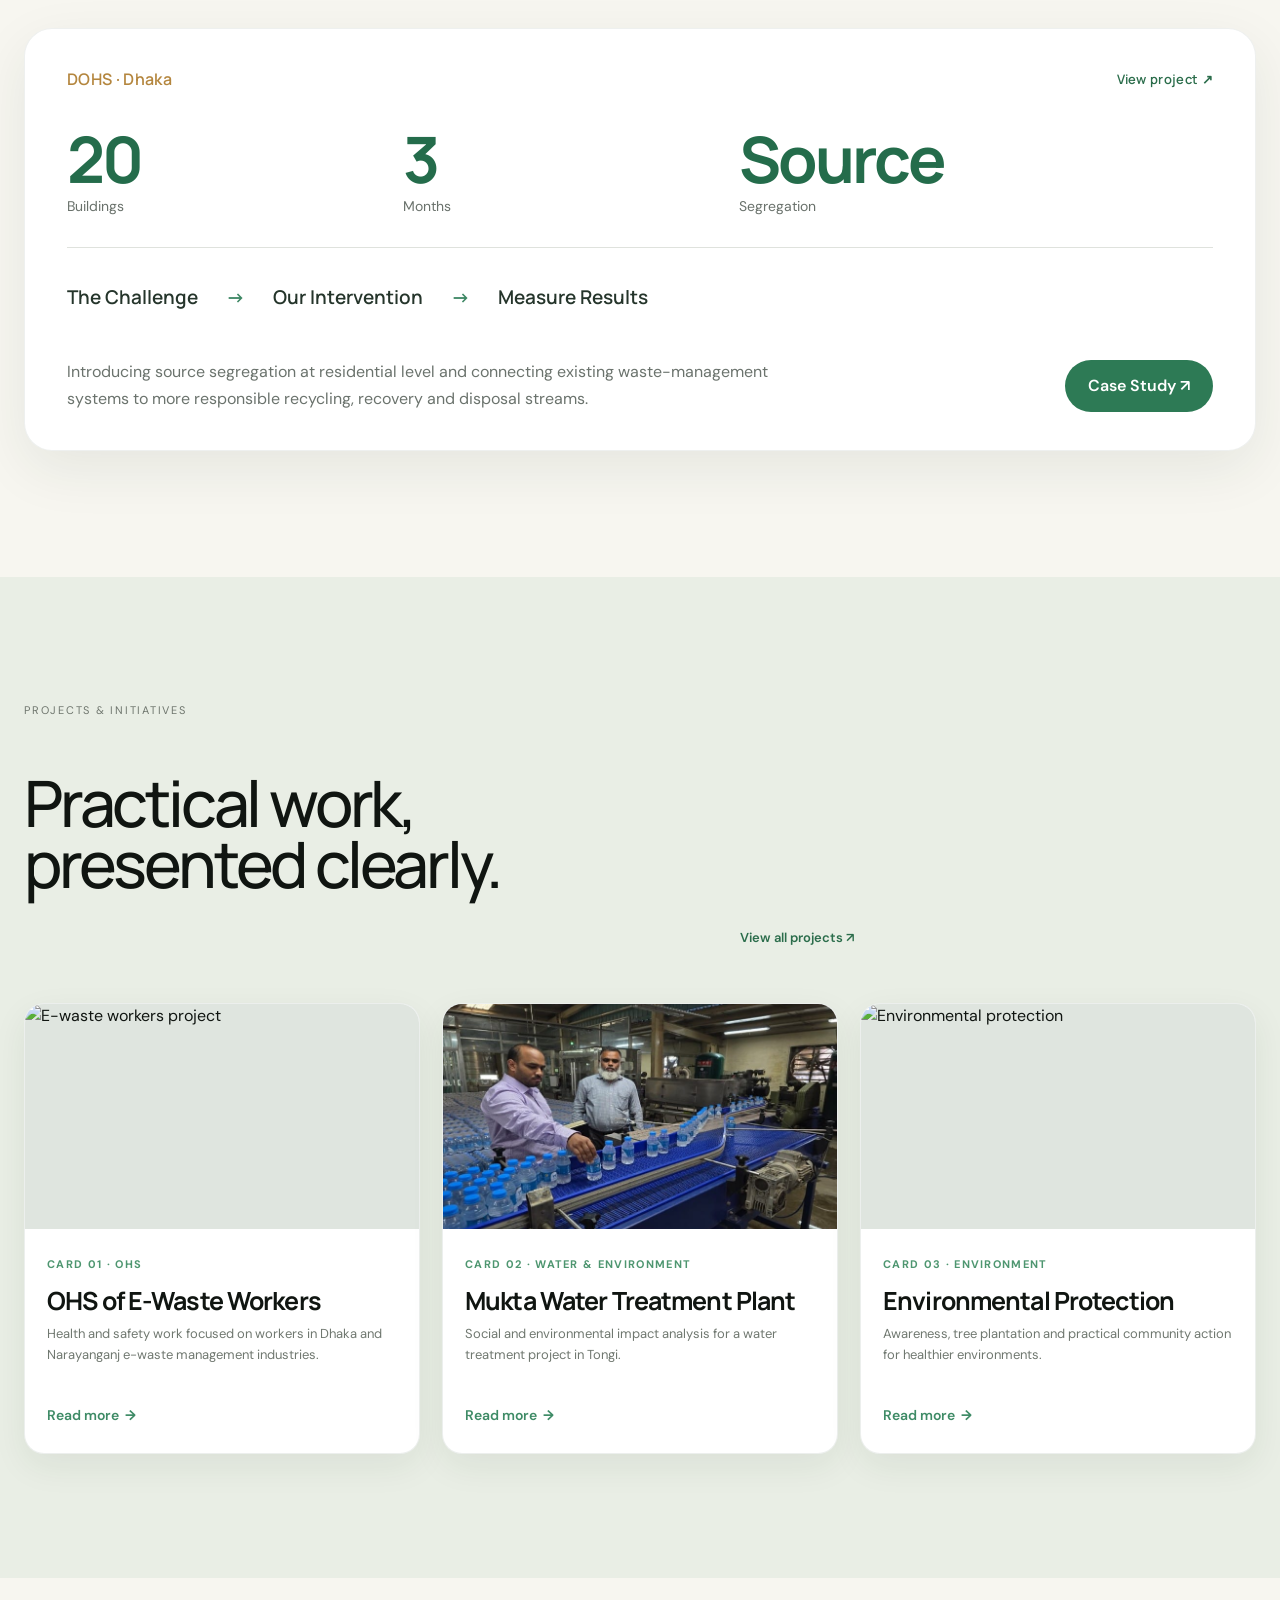
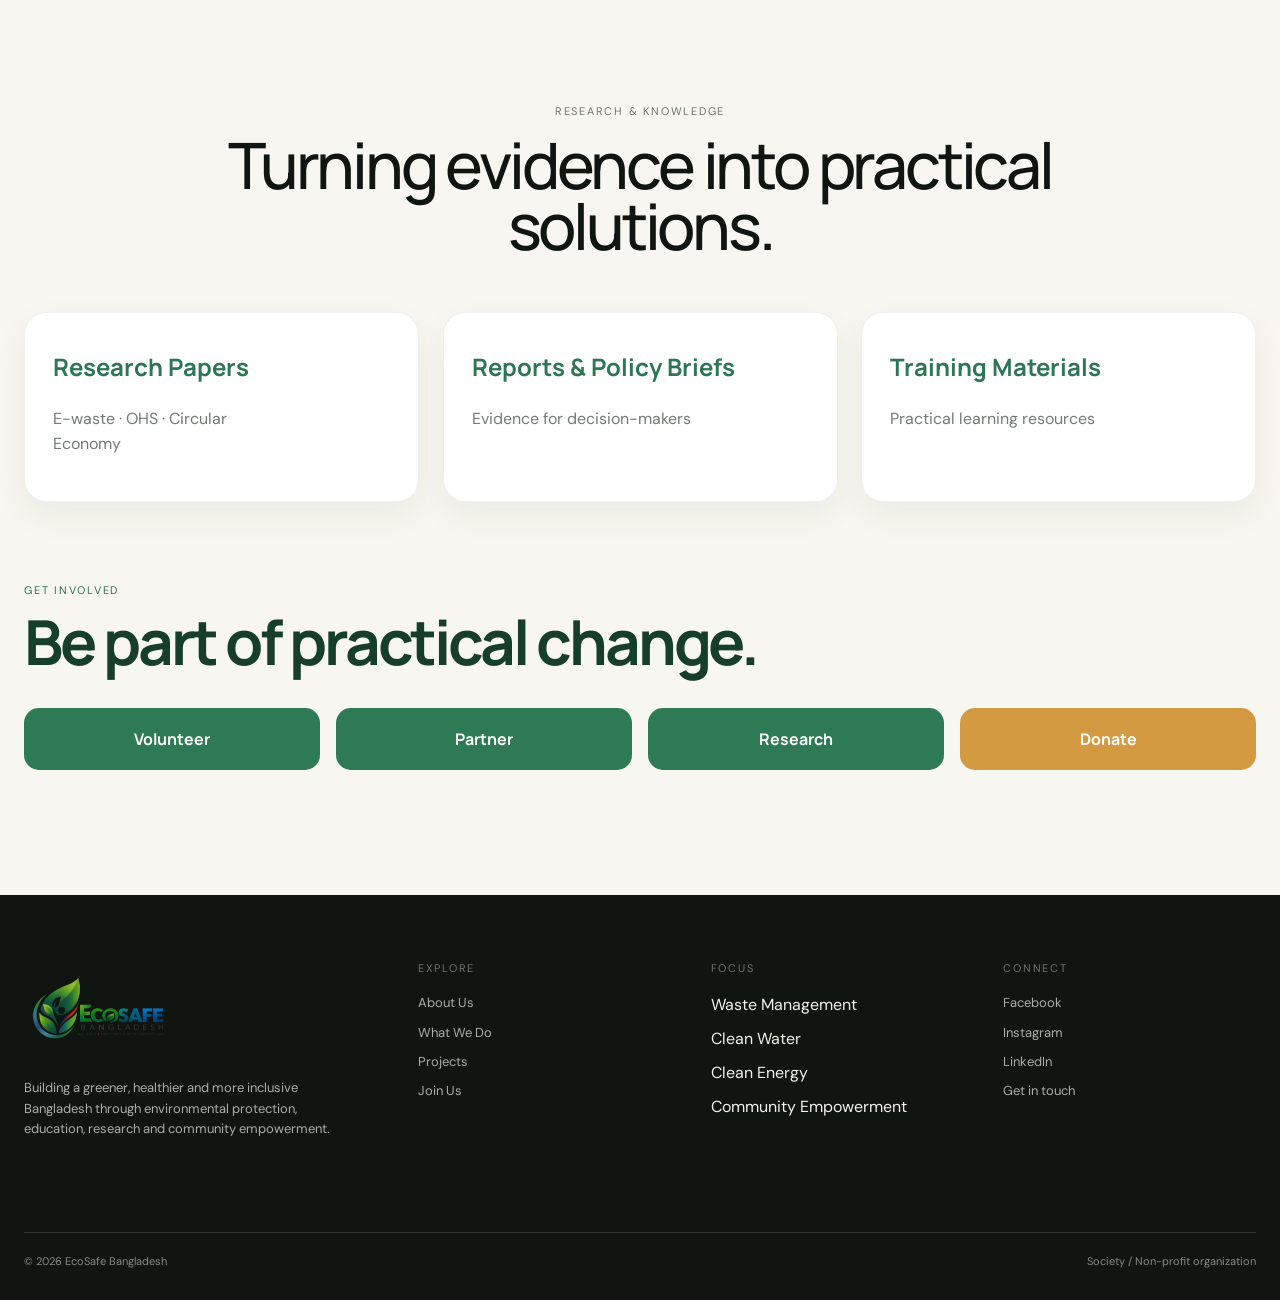
==== commit f6e8a49b: "done" ====
--- a/index.html
+++ b/index.html
@@ -1,58 +1,234 @@
-<!doctype html><html><head><meta charset="utf-8"><meta name="viewport" content="width=device-width,initial-scale=1"><meta name="description" content="EcoSafe Bangladesh — environmental protection, social development, sustainability, research and community empowerment."><title>EcoSafe Bangladesh — Greener. Healthier. More Inclusive.</title><link rel="stylesheet" href="styles.css"><link rel="icon" type="image/png" href="assets/ecosafe-logo.png"><link rel="apple-touch-icon" href="assets/ecosafe-logo.png"></head><body>
-<div class="home-story">
-  <div class="home-story-media"><img src="https://drive.google.com/thumbnail?id=1TAOr7Su32Ff8wsKD1RzC_DuZxStS-D1o&sz=w2000" alt="Lush green forest landscape"></div>
-  <section class="story-panel"><div class="wrap"><div class="story-content"><div class="story-number">ECOSAFE BANGLADESH</div><div class="eyebrow" data-cms-text="homepage_story_1.eyebrow">Society / Non-profit organization</div><h1 class="display reveal" data-cms-text="homepage_story_1.title">A Greener Bangladesh Begins with People</h1><p class="reveal" data-cms-text="homepage_story_1.lead">Environmental protection, social development, sustainability, research and community empowerment — connected through practical action.</p></div></div></section>
-  <section class="story-panel"><div class="wrap"><div class="story-content"><div class="story-number">OUR PURPOSE</div><h2 class="h2 reveal" data-cms-text="homepage_story_2.title">Knowledge becomes powerful when communities can use it.</h2><p class="reveal" data-cms-text="homepage_story_2.lead">EcoSafe Bangladesh works to empower people with knowledge, skills and awareness to address environmental and social challenges, improve hygiene and health, and build sustainable livelihoods.</p></div></div></section>
-  <section class="story-panel"><div class="wrap"><div class="story-content"><div class="story-number">OUR VISION</div><h2 class="h2 reveal" data-cms-text="homepage_story_3.title">Greener. Healthier. More inclusive.</h2><p class="reveal" data-cms-text="homepage_story_3.lead">A Bangladesh where environmental protection, education and community empowerment work together to create healthier places and more sustainable futures.</p><a class="btn reveal" href="about.html" style="border-color:white;color:white;margin-top:18px">Discover EcoSafe <span>↗</span></a></div></div></section>
-</div>
-
-<section class="client-impact"><div class="wrap">
-  <div class="client-section-head"><div><div class="eyebrow reveal">Our Impact</div><h2 class="h2 reveal">Small actions. Measurable progress. Stronger communities.</h2></div><p class="body-lg reveal">EcoSafe Bangladesh turns environmental action, community participation and practical knowledge into outcomes that can be seen, measured and shared.</p></div>
-  <div class="impact-cards">
-    <article class="impact-card reveal"><div class="impact-icon">✦</div><strong>12,500+</strong><h3>Trees Planted</h3><p>Trees planted through environmental awareness and community action.</p></article>
-    <article class="impact-card reveal"><div class="impact-icon">♧</div><strong>320+</strong><h3>Active Volunteers</h3><p>People contributing time, ideas and energy to environmental initiatives.</p></article>
-    <article class="impact-card reveal"><div class="impact-icon">◎</div><strong>20+</strong><h3>Community Initiatives</h3><p>Practical activities designed around local environmental and social needs.</p></article>
-    <article class="impact-card reveal"><div class="impact-icon">♡</div><strong>331</strong><h3>People Reached</h3><p>Community members reached through awareness, learning and field activities.</p></article>
+<!doctype html>
+<html>
+
+<head>
+  <meta charset="utf-8">
+  <meta name="viewport" content="width=device-width,initial-scale=1">
+  <meta name="description"
+    content="EcoSafe Bangladesh — environmental protection, social development, sustainability, research and community empowerment.">
+  <title>EcoSafe Bangladesh — Greener. Healthier. More Inclusive.</title>
+  <link rel="stylesheet" href="styles.css">
+  <link rel="icon" type="image/png" href="assets/ecosafe-logo.png">
+  <link rel="apple-touch-icon" href="assets/ecosafe-logo.png">
+</head>
+
+<body>
+  <div class="home-story">
+    <div class="home-story-media"><img
+        src="https://drive.google.com/thumbnail?id=1TAOr7Su32Ff8wsKD1RzC_DuZxStS-D1o&sz=w2000"
+        alt="Lush green forest landscape"></div>
+    <section class="story-panel">
+      <div class="wrap">
+        <div class="story-content">
+          <div class="story-number">ECOSAFE BANGLADESH</div>
+          <div class="eyebrow" data-cms-text="homepage_story_1.eyebrow">Society / Non-profit organization</div>
+          <h1 class="display reveal" data-cms-text="homepage_story_1.title">A Greener Bangladesh Begins with People</h1>
+          <p class="reveal" data-cms-text="homepage_story_1.lead">Environmental protection, social development,
+            sustainability, research and community empowerment — connected through practical action.</p>
+        </div>
+      </div>
+    </section>
+    <section class="story-panel">
+      <div class="wrap">
+        <div class="story-content">
+          <div class="story-number">OUR PURPOSE</div>
+          <h2 class="h2 reveal" data-cms-text="homepage_story_2.title">Knowledge becomes powerful when communities can
+            use it.</h2>
+          <p class="reveal" data-cms-text="homepage_story_2.lead">EcoSafe Bangladesh works to empower people with
+            knowledge, skills and awareness to address environmental and social challenges, improve hygiene and health,
+            and build sustainable livelihoods.</p>
+        </div>
+      </div>
+    </section>
+    <section class="story-panel">
+      <div class="wrap">
+        <div class="story-content">
+          <div class="story-number">OUR VISION</div>
+          <h2 class="h2 reveal" data-cms-text="homepage_story_3.title">Greener. Healthier. More inclusive.</h2>
+          <p class="reveal" data-cms-text="homepage_story_3.lead">A Bangladesh where environmental protection, education
+            and community empowerment work together to create healthier places and more sustainable futures.</p><a
+            class="btn reveal" href="about.html" style="border-color:white;color:white;margin-top:18px">Discover EcoSafe
+            <span>↗</span></a>
+        </div>
+      </div>
+    </section>
   </div>
-</div></section>
-
-<section class="client-pillars"><div class="wrap">
-  <div class="client-center-head"><div class="eyebrow reveal">What We Do</div><h2 class="h2 reveal">Four connected pillars for practical, evidence-based action.</h2></div>
-  <div class="pillar-grid">
-    <article class="pillar-card reveal"><span class="pillar-mark">○</span><div><h3>Environment</h3><p>Climate · Biodiversity · Urban Environment</p></div></article>
-    <article class="pillar-card reveal"><span class="pillar-mark">○</span><div><h3>Circular Economy</h3><p>Waste · E-waste · Recycling</p></div></article>
-    <article class="pillar-card reveal"><span class="pillar-mark">○</span><div><h3>People & OHS</h3><p>Worker Safety · Health · Training</p></div></article>
-    <article class="pillar-card reveal"><span class="pillar-mark">○</span><div><h3>Knowledge</h3><p>Research · Training · SDGs</p></div></article>
-  </div>
-  <div class="client-tagline reveal">Safer workplaces. Healthier workers. Stronger communities.</div>
-</div></section>
-
-<section class="client-featured"><div class="wrap">
-  <div class="client-center-head"><div class="eyebrow reveal">Featured Project</div><h2 class="h2 reveal">Community Waste Management Pilot</h2></div>
-  <article class="featured-project-card reveal">
-    <div class="featured-project-top"><span>DOHS · Dhaka</span><a href="projects.html" class="client-link">View project ↗</a></div>
-    <div class="featured-stats"><div><strong>20</strong><span>Buildings</span></div><div><strong>3</strong><span>Months</span></div><div><strong>Source</strong><span>Segregation</span></div></div>
-    <div class="featured-flow"><span>The Challenge</span><b>→</b><span>Our Intervention</span><b>→</b><span>Measure Results</span></div>
-    <div class="featured-project-bottom"><p>Introducing source segregation at residential level and connecting existing waste-management systems to more responsible recycling, recovery and disposal streams.</p><a class="client-button" href="projects.html">Case Study ↗</a></div>
-  </article>
-</div></section>
-
-<section class="client-projects"><div class="wrap">
-  <div class="client-section-head"><div><div class="eyebrow reveal">Projects & Initiatives</div><h2 class="h2 reveal">Practical work, presented clearly.</h2></div><a class="client-link reveal" href="projects.html">View all projects ↗</a></div>
-  <div class="client-project-grid" data-cms-home-projects>
-    <article class="client-project-card reveal"><div class="client-project-image"><img src="https://drive.google.com/thumbnail?id=16s_CjguXftGCsQfZ0h6boujJ-0UHEQgQ&sz=w1600" alt="E-waste workers project"></div><div class="client-project-body"><span>Card 01 · OHS</span><h3>OHS of E-Waste Workers</h3><p>Health and safety work focused on workers in Dhaka and Narayanganj e-waste management industries.</p><a href="projects.html">Read more <b>→</b></a></div></article>
-    <article class="client-project-card reveal"><div class="client-project-image"><img src="assets/mukta-water-treatment.jpg" alt="Mukta Water Treatment Plant"></div><div class="client-project-body"><span>Card 02 · Water & Environment</span><h3>Mukta Water Treatment Plant</h3><p>Social and environmental impact analysis for a water treatment project in Tongi.</p><a href="projects.html">Read more <b>→</b></a></div></article>
-    <article class="client-project-card reveal"><div class="client-project-image"><img src="https://images.unsplash.com/photo-1492496913980-501348b61469?auto=format&fit=crop&w=1400&q=85" alt="Environmental protection"></div><div class="client-project-body"><span>Card 03 · Environment</span><h3>Environmental Protection</h3><p>Awareness, tree plantation and practical community action for healthier environments.</p><a href="projects.html">Read more <b>→</b></a></div></article>
-  </div>
-</div></section>
-
-<section class="client-research"><div class="wrap">
-  <div class="client-center-head"><div class="eyebrow reveal">Research & Knowledge</div><h2 class="h2 reveal">Turning evidence into practical solutions.</h2></div>
-  <div class="research-grid">
-    <article class="research-card reveal"><h3>Research Papers</h3><p>E-waste · OHS · Circular Economy</p></article>
-    <article class="research-card reveal"><h3>Reports & Policy Briefs</h3><p>Evidence for decision-makers</p></article>
-    <article class="research-card reveal"><h3>Training Materials</h3><p>Practical learning resources</p></article>
-  </div>
-  <div class="get-involved-block reveal"><div><div class="eyebrow">Get Involved</div><h2>Be part of practical change.</h2></div><div class="involve-buttons"><a href="contact.html">Volunteer</a><a href="contact.html">Partner</a><a href="contact.html">Research</a><a href="contact.html" class="gold">Donate</a></div></div>
-</div></section>
-<script src="head.js"></script><script src="nav.js"></script><script src="footer.js"></script><script src="app.js"></script><script src="js/supabase-config.js"></script><script src="js/cms.js"></script></body></html>
+
+  <section class="client-impact">
+    <div class="wrap">
+      <div class="client-section-head">
+        <div>
+          <div class="eyebrow reveal">Our Impact</div>
+          <h2 class="h2 reveal">Small actions. Measurable progress. Stronger communities.</h2>
+        </div>
+        <p class="body-lg reveal">Our work moves across the systems that shape everyday life — from human and
+          environmental health to waste, worker
+          safety, sustainable energy, research and community resilience.</p>
+      </div>
+      <div class="impact-cards">
+        <article class="impact-card reveal">
+          <div class="impact-icon">✦</div><strong data-count="12500" data-suffix="+">0</strong>
+          <h3>Trees Planted</h3>
+          <p>Trees planted through environmental awareness and community action.</p>
+        </article>
+        <article class="impact-card reveal">
+          <div class="impact-icon">♧</div><strong data-count="320" data-suffix="+">0</strong>
+          <h3>Active Volunteers</h3>
+          <p>People contributing time, ideas and energy to environmental initiatives.</p>
+        </article>
+        <article class="impact-card reveal">
+          <div class="impact-icon">◎</div><strong data-count="20" data-suffix="+">0</strong>
+          <h3>Community Initiatives</h3>
+          <p>Practical activities designed around local environmental and social needs.</p>
+        </article>
+        <article class="impact-card reveal">
+          <div class="impact-icon">♡</div><strong data-count="331" data-suffix="">0</strong>
+          <h3>People Reached</h3>
+          <p>Community members reached through awareness, learning and field activities.</p>
+        </article>
+      </div>
+    </div>
+  </section>
+
+  <section class="client-pillars">
+    <div class="wrap">
+      <div class="client-center-head">
+        <div class="eyebrow reveal">What We Do</div>
+        <h2 class="h2 reveal">Four connected pillars for practical, evidence-based action.</h2>
+      </div>
+      <div class="pillar-grid">
+        <article class="pillar-card reveal"><span class="pillar-mark">○</span>
+          <div>
+            <h3>Environment</h3>
+            <p>Climate · Biodiversity · Urban Environment</p>
+          </div>
+        </article>
+        <article class="pillar-card reveal"><span class="pillar-mark">○</span>
+          <div>
+            <h3>Circular Economy</h3>
+            <p>Waste · E-waste · Recycling</p>
+          </div>
+        </article>
+        <article class="pillar-card reveal"><span class="pillar-mark">○</span>
+          <div>
+            <h3>People & OHS</h3>
+            <p>Worker Safety · Health · Training</p>
+          </div>
+        </article>
+        <article class="pillar-card reveal"><span class="pillar-mark">○</span>
+          <div>
+            <h3>Knowledge</h3>
+            <p>Research · Training · SDGs</p>
+          </div>
+        </article>
+      </div>
+      <div class="client-tagline reveal">Safer workplaces. Healthier workers. Stronger communities.</div>
+    </div>
+  </section>
+
+  <section class="client-featured">
+    <div class="wrap">
+      <div class="client-center-head">
+        <div class="eyebrow reveal">Featured Project</div>
+        <h2 class="h2 reveal">Community Waste Management Pilot</h2>
+      </div>
+      <article class="featured-project-card reveal">
+        <div class="featured-project-top"><span>DOHS · Dhaka</span><a href="projects.html" class="client-link">View
+            project ↗</a></div>
+        <div class="featured-stats">
+          <div><strong>20</strong><span>Buildings</span></div>
+          <div><strong>3</strong><span>Months</span></div>
+          <div><strong>Source</strong><span>Segregation</span></div>
+        </div>
+        <div class="featured-flow"><span>The Challenge</span><b>→</b><span>Our Intervention</span><b>→</b><span>Measure
+            Results</span></div>
+        <div class="featured-project-bottom">
+          <p>Introducing source segregation at residential level and connecting existing waste-management systems to
+            more responsible recycling, recovery and disposal streams.</p><a class="client-button"
+            href="projects.html">Case Study ↗</a>
+        </div>
+      </article>
+    </div>
+  </section>
+
+  <section class="client-projects">
+    <div class="wrap">
+      <div class="client-section-head">
+        <div>
+          <div class="eyebrow reveal">Projects & Initiatives</div>
+          <h2 class="h2 reveal">Practical work, presented clearly.</h2>
+        </div><a class="client-link reveal" href="projects.html">View all projects ↗</a>
+      </div>
+      <div class="client-project-grid" data-cms-home-projects>
+        <article class="client-project-card reveal">
+          <div class="client-project-image"><img
+              src="https://drive.google.com/thumbnail?id=16s_CjguXftGCsQfZ0h6boujJ-0UHEQgQ&sz=w1600"
+              alt="E-waste workers project"></div>
+          <div class="client-project-body"><span>Card 01 · OHS</span>
+            <h3>OHS of E-Waste Workers</h3>
+            <p>Health and safety work focused on workers in Dhaka and Narayanganj e-waste management industries.</p><a
+              href="projects.html">Read more <b>→</b></a>
+          </div>
+        </article>
+        <article class="client-project-card reveal">
+          <div class="client-project-image"><img src="assets/mukta-water-treatment.jpg"
+              alt="Mukta Water Treatment Plant"></div>
+          <div class="client-project-body"><span>Card 02 · Water & Environment</span>
+            <h3>Mukta Water Treatment Plant</h3>
+            <p>Social and environmental impact analysis for a water treatment project in Tongi.</p><a
+              href="projects.html">Read more <b>→</b></a>
+          </div>
+        </article>
+        <article class="client-project-card reveal">
+          <div class="client-project-image"><img
+              src="https://images.unsplash.com/photo-1492496913980-501348b61469?auto=format&fit=crop&w=1400&q=85"
+              alt="Environmental protection"></div>
+          <div class="client-project-body"><span>Card 03 · Environment</span>
+            <h3>Environmental Protection</h3>
+            <p>Awareness, tree plantation and practical community action for healthier environments.</p><a
+              href="projects.html">Read more <b>→</b></a>
+          </div>
+        </article>
+      </div>
+    </div>
+  </section>
+
+  <section class="client-research">
+    <div class="wrap">
+      <div class="client-center-head">
+        <div class="eyebrow reveal">Research & Knowledge</div>
+        <h2 class="h2 reveal">Turning evidence into practical solutions.</h2>
+      </div>
+      <div class="research-grid">
+        <article class="research-card reveal">
+          <h3>Research Papers</h3>
+          <p>E-waste · OHS · Circular Economy</p>
+        </article>
+        <article class="research-card reveal">
+          <h3>Reports & Policy Briefs</h3>
+          <p>Evidence for decision-makers</p>
+        </article>
+        <article class="research-card reveal">
+          <h3>Training Materials</h3>
+          <p>Practical learning resources</p>
+        </article>
+      </div>
+      <div class="get-involved-block reveal">
+        <div>
+          <div class="eyebrow">Get Involved</div>
+          <h2>Be part of practical change.</h2>
+        </div>
+        <div class="involve-buttons"><a href="contact.html">Volunteer</a><a href="contact.html">Partner</a><a
+            href="contact.html">Research</a><a href="contact.html" class="gold">Donate</a></div>
+      </div>
+    </div>
+  </section>
+  <script src="head.js"></script>
+  <script src="nav.js"></script>
+  <script src="footer.js"></script>
+  <script src="app.js"></script>
+  <script src="js/supabase-config.js"></script>
+  <script src="js/cms.js"></script>
+</body>
+
+</html>
--- a/styles.css
+++ b/styles.css
@@ -6,7 +6,7 @@
 @media(max-width:850px){.story-panel{min-height:92svh;padding:120px 0 45px}.story-panel:nth-child(3){align-items:flex-end}.story-panel:nth-child(4){align-items:flex-end;padding-top:120px}.home-story-media img{height:100svh}.page-hero-image{min-height:72svh}}
 
 /* Cinematic page entrance */
-.cinematic-curtain{position:fixed;inset:0;z-index:9999;background:#111812;color:#f3f1e9;display:grid;place-items:center;pointer-events:none;overflow:hidden}.cinematic-curtain .curtain-inner{width:min(1180px,calc(100% - 40px));display:flex;align-items:flex-end;justify-content:space-between;gap:30px}.cinematic-curtain .curtain-brand{font-family:Manrope;font-size:clamp(42px,8vw,108px);letter-spacing:-.07em;font-weight:600;overflow:hidden}.cinematic-curtain .curtain-brand span{display:inline-block;transform:translateY(110%)}.cinematic-curtain .curtain-line{width:180px;height:1px;background:rgba(243,241,233,.35);transform-origin:left;transform:scaleX(0)}
+.cinematic-curtain{position:fixed;inset:0;z-index:9999;background:radial-gradient(circle at 50% 44%,#f8faf2 0%,#edf2e8 42%,#dce6d9 100%);color:#17301f;display:grid;place-items:center;pointer-events:none;overflow:hidden}.cinematic-curtain:before{content:'';position:absolute;inset:0;background:linear-gradient(120deg,rgba(255,255,255,.22),transparent 45%,rgba(93,129,99,.08));pointer-events:none}.cinematic-curtain .curtain-inner{position:relative;width:min(100%,1180px);padding:30px;display:flex;flex-direction:column;align-items:center;justify-content:center;gap:24px;text-align:center}.cinematic-curtain .curtain-brand{display:flex;align-items:center;justify-content:center;width:100%;opacity:0}.cinematic-curtain .curtain-brand img{width:min(5200px,145vw);height:auto;max-height:none;object-fit:contain;transform:scale(1.08);transform-origin:center center;filter:drop-shadow(0 16px 30px rgba(24,54,31,.12))}.cinematic-curtain .curtain-loading{display:flex;flex-direction:column;align-items:center;gap:14px;width:min(230px,55vw);margin-top:8px}.cinematic-curtain .curtain-loading-label{font-size:9px;text-transform:uppercase;letter-spacing:.24em;color:#54705a;opacity:.72}.cinematic-curtain .curtain-line{display:block;width:100%;height:2px;border-radius:999px;background:rgba(49,84,57,.14);overflow:hidden}.cinematic-curtain .curtain-line i{display:block;width:100%;height:100%;background:#4f8058;transform:scaleX(0);transform-origin:left;border-radius:inherit}
 
 /* Stacked notification-style focus storytelling */
 .focus-story .intro-text{max-width:900px}.focus-stack{position:relative;height:clamp(760px,88vh,940px);margin-top:56px;border-top:0;overflow:visible;padding-top:12px}.focus-stack .stack-card{position:absolute;left:50%;top:50%;width:min(760px,88%);min-height:156px;display:grid;grid-template-columns:72px minmax(0,1.15fr) minmax(0,.85fr);align-items:center;gap:22px;padding:28px 34px;border:1px solid rgba(32,43,34,.11);border-radius:30px;background:rgba(255,255,255,.96);box-shadow:0 18px 60px rgba(24,39,27,.07);backdrop-filter:blur(20px);-webkit-backdrop-filter:blur(20px);transform:translate(-50%,-50%) translateY(calc((var(--i) - var(--active, 0)) * var(--stack-gap, 190px))) scale(calc(1 - min(var(--dist, 0), 1) * .075));opacity:calc(1 - min(var(--dist, 0), 3) * .18);filter:blur(calc(max(var(--dist, 0) - 1.5, 0) * .55px));transition:transform 1.05s cubic-bezier(.16,1,.3,1),opacity 1.05s ease,filter 1.05s ease,box-shadow 1.05s ease;will-change:transform,opacity,filter}.focus-stack .stack-card strong{font-family:Manrope;font-size:clamp(25px,3vw,42px);font-weight:500;letter-spacing:-.05em}.focus-stack .stack-card p{margin:0;color:var(--muted);font-size:14px;line-height:1.55}.focus-stack .stack-card .eyebrow{color:var(--green)}.focus-stack .stack-card.is-active{box-shadow:0 34px 100px rgba(24,39,27,.15);border-color:rgba(71,104,76,.26);z-index:20;opacity:1;filter:none}.services-stack .focus-stack{height:1500px}.services-stack .stack-card{grid-template-columns:70px minmax(0,1.1fr) minmax(0,.9fr)}
@@ -15,10 +15,10 @@
 .long-term{background:#171d18;color:var(--paper);padding:150px 0}.long-term>.wrap>.eyebrow{color:#a8b4a8}.direction-list{margin-top:70px;display:grid;gap:120px}.direction-row{display:grid;grid-template-columns:1fr 1fr;gap:85px;align-items:center;min-height:540px}.direction-row:nth-child(even){grid-template-columns:1fr 1fr}.direction-media{height:500px;border-radius:30px;overflow:hidden;order:1}.direction-copy{max-width:560px;order:2}.direction-row:nth-child(even) .direction-media{order:2}.direction-row:nth-child(even) .direction-copy{order:1;justify-self:end}.direction-media img{width:100%;height:100%;object-fit:cover;transition:transform 1.2s cubic-bezier(.2,.7,.2,1)}.direction-row:hover .direction-media img{transform:scale(1.045)}.direction-copy h2{font-family:Manrope;font-size:clamp(42px,5vw,78px);line-height:.96;letter-spacing:-.06em;font-weight:500;margin:18px 0 25px}.direction-copy p{max-width:470px;color:rgba(243,241,233,.68);font-size:17px;line-height:1.65}
 
 @media(max-width:850px){
- .cinematic-curtain .curtain-inner{align-items:flex-end}.cinematic-curtain .curtain-line{width:90px}
+ .cinematic-curtain .curtain-inner{width:100%;padding:24px}.cinematic-curtain .curtain-brand img{width:min(1500px,125vw);max-height:none;transform:scale(1.08)}.cinematic-curtain .curtain-loading{width:min(190px,58vw)}
  .focus-stack{height:1120px}.focus-stack .stack-card{width:min(680px,calc(100% - 24px));grid-template-columns:52px 1fr;padding:24px 22px;border-radius:24px;transform:translate(-50%,-50%) translateY(calc((var(--i) - var(--active, 0)) * var(--stack-gap, 138px))) scale(calc(1 - min(var(--dist, 0),1) * .06));}.focus-stack .stack-card p{grid-column:2}.services-stack .focus-stack{height:1260px}.services-stack .stack-card{grid-template-columns:52px 1fr}.long-term{padding:100px 0}.direction-list{gap:80px}.direction-row,.direction-row:nth-child(even){grid-template-columns:1fr;gap:30px;min-height:auto}.direction-media,.direction-row:nth-child(even) .direction-media{order:1;height:400px;border-radius:22px}.direction-copy,.direction-row:nth-child(even) .direction-copy{order:2;justify-self:auto}.direction-copy h2{font-size:clamp(40px,11vw,62px)}.direction-copy p{font-size:15px}
 }
-@media(max-width:480px){.focus-stack{height:900px}.focus-stack .stack-card{grid-template-columns:40px 1fr;padding:20px 18px;border-radius:20px;min-height:132px;transform:translate(-50%,-50%) translateY(calc((var(--i) - var(--active, 0)) * var(--stack-gap, 112px))) scale(calc(1 - min(var(--dist, 0),1) * .055));}.focus-stack .stack-card strong{font-size:25px}.focus-stack .stack-card p{font-size:12px}.services-stack .focus-stack{height:1040px}.direction-media{height:300px}.cinematic-curtain .curtain-inner{width:calc(100% - 30px)}.cinematic-curtain .curtain-brand{font-size:48px}}
+@media(max-width:480px){.focus-stack{height:900px}.focus-stack .stack-card{grid-template-columns:40px 1fr;padding:20px 18px;border-radius:20px;min-height:132px;transform:translate(-50%,-50%) translateY(calc((var(--i) - var(--active, 0)) * var(--stack-gap, 112px))) scale(calc(1 - min(var(--dist, 0),1) * .055));}.focus-stack .stack-card strong{font-size:25px}.focus-stack .stack-card p{font-size:12px}.services-stack .focus-stack{height:1040px}.direction-media{height:300px}.cinematic-curtain .curtain-inner{width:100%;padding:20px}.cinematic-curtain .curtain-brand img{width:min(125vw,980px);max-height:none;transform:scale(1.08)}.cinematic-curtain .curtain-loading{width:min(175px,62vw)}}
 
 /* Refined motion + modern green surfaces */
 .focus-stack .stack-card{z-index:1}.focus-stack .stack-card.is-active{z-index:20}.focus-stack .stack-card:not(.is-active){pointer-events:none}.join-card,.contact-card{border-radius:32px;background:linear-gradient(145deg,#1d2a1f 0%,#111711 100%);box-shadow:0 24px 70px rgba(8,14,9,.18);overflow:hidden;position:relative}.join-card:before,.contact-card:before{content:'';position:absolute;inset:0;background:radial-gradient(circle at 85% 15%,rgba(126,166,130,.12),transparent 34%);pointer-events:none}.person{padding:0;min-height:0;background:var(--paper);overflow:hidden;border:1px solid rgba(16,21,17,.08)}.person-photo{height:230px;background-size:cover;background-position:center;position:relative}.person-photo:after{content:'';position:absolute;inset:0;background:linear-gradient(180deg,rgba(16,21,17,0) 45%,rgba(16,21,17,.45) 100%)}.person-info{padding:22px 22px 26px}.person-info strong{display:block;font-family:Manrope;font-size:18px;font-weight:500}.person-info span{display:block;color:var(--muted);font-size:12px;margin-top:8px}.team-grid{gap:18px;background:transparent;grid-template-columns:repeat(4,1fr)}
@@ -75,11 +75,11 @@
 /* Client requested sections — frontend/design only */
 .nav.nav-light-glass{background:rgba(255,255,255,.78);border-color:rgba(16,21,17,.10);color:var(--ink);box-shadow:0 14px 44px rgba(20,30,22,.10);backdrop-filter:blur(22px) saturate(140%);-webkit-backdrop-filter:blur(22px) saturate(140%)}
 .nav.nav-light-glass .navlinks a{color:rgba(16,21,17,.72)}.nav.nav-light-glass .navlinks a:hover{background:rgba(16,21,17,.07);color:var(--ink)}.nav.nav-light-glass .nav-toggle{color:var(--ink)}.nav.nav-light-glass .nav-toggle span{background:var(--ink)}
-.nav.nav-light-glass .brand img{height:82px;max-width:340px}.nav.nav-light-glass{padding-top:9px;padding-bottom:9px}
-.client-impact,.client-pillars,.client-featured,.client-projects,.client-research{padding:125px 0}.client-impact{background:#f7f6f0}.client-pillars{background:#f1f0e8}.client-featured{background:#f7f6f0}.client-projects{background:#e9eee5}.client-research{background:#f7f6f0}.client-section-head{display:grid;grid-template-columns:1fr .8fr;gap:70px;align-items:end}.client-section-head .body-lg{color:#5e675f;max-width:580px}.client-center-head{text-align:center;max-width:900px;margin:0 auto 55px}.client-center-head .h2{margin:14px auto 0;max-width:850px}.impact-cards{display:grid;grid-template-columns:repeat(4,1fr);gap:18px;margin-top:58px}.impact-card{background:#fff;border:1px solid rgba(23,53,35,.09);border-radius:22px;padding:27px 24px;box-shadow:0 15px 40px rgba(23,53,35,.07);transition:transform .5s ease,box-shadow .5s ease}.impact-card:hover{transform:translateY(-7px);box-shadow:0 25px 55px rgba(23,53,35,.12)}.impact-icon{color:#5f9a76;font-size:28px;height:42px}.impact-card strong{display:block;font-family:Manrope;font-size:38px;line-height:1;letter-spacing:-.04em;margin-top:7px}.impact-card h3{font-family:Manrope;font-size:17px;margin:9px 0 8px}.impact-card p{margin:0;color:#737a74;font-size:13px;line-height:1.55}.pillar-grid{display:grid;grid-template-columns:1fr 1fr;gap:28px;margin-top:35px}.pillar-card{background:#fff;border-radius:24px;padding:34px 30px;display:flex;align-items:center;gap:25px;min-height:145px;border:1px solid rgba(23,53,35,.06);box-shadow:0 13px 38px rgba(23,53,35,.055);transition:transform .45s ease}.pillar-card:hover{transform:translateY(-5px)}.pillar-mark{width:58px;height:58px;border:2px solid #4b8a68;border-radius:50%;display:grid;place-items:center;color:#4b8a68;font-size:38px;line-height:1;flex:none}.pillar-card h3{font-family:Manrope;text-transform:uppercase;color:#286849;font-size:25px;letter-spacing:-.025em;margin:0 0 8px}.pillar-card p{margin:0;color:#70766f;font-size:15px}.client-tagline{font-family:Manrope;font-size:clamp(24px,3vw,38px);font-weight:600;color:#163b29;margin-top:55px}.featured-project-card{background:#fff;border-radius:28px;padding:38px 42px;box-shadow:0 18px 55px rgba(23,53,35,.08);border:1px solid rgba(23,53,35,.07)}.featured-project-top{display:flex;justify-content:space-between;align-items:center;color:#b4863e;font-family:Manrope;font-weight:600;letter-spacing:.02em}.client-link{font-size:13px;color:#2b6d4b;font-weight:600}.featured-stats{display:grid;grid-template-columns:1fr 1fr 1.5fr;gap:20px;margin:35px 0;padding-bottom:30px;border-bottom:1px solid #dfe2dd}.featured-stats div{display:flex;flex-direction:column}.featured-stats strong{font-family:Manrope;font-size:clamp(40px,5vw,64px);line-height:1;color:#246c4b;letter-spacing:-.045em}.featured-stats span{font-size:14px;color:#69716b;margin-top:5px}.featured-flow{display:flex;align-items:center;gap:28px;font-family:Manrope;font-weight:600;font-size:19px;color:#25352b}.featured-flow b{color:#3d8764}.featured-project-bottom{display:flex;justify-content:space-between;gap:40px;align-items:end;margin-top:45px}.featured-project-bottom p{max-width:720px;color:#6b736d;margin:0;line-height:1.7}.client-button{display:inline-flex;align-items:center;justify-content:center;padding:14px 23px;border-radius:999px;background:#2d7a55;color:#fff;white-space:nowrap;font-weight:600;transition:.3s ease}.client-button:hover{transform:translateY(-2px);background:#1f6040}.client-project-grid{display:grid;grid-template-columns:repeat(3,1fr);gap:22px;margin-top:55px}.client-project-card{background:#fff;border:1px solid rgba(23,53,35,.08);border-radius:20px;overflow:hidden;box-shadow:0 12px 35px rgba(23,53,35,.07);transition:transform .5s ease,box-shadow .5s ease}.client-project-card:hover{transform:translateY(-7px);box-shadow:0 25px 55px rgba(23,53,35,.13)}.client-project-image{height:225px;overflow:hidden;background:#dfe5df}.client-project-image img{transition:transform .8s ease}.client-project-card:hover .client-project-image img{transform:scale(1.05)}.client-project-body{padding:22px 22px 25px}.client-project-body>span{font-size:11px;letter-spacing:.12em;text-transform:uppercase;color:#4e9670;font-weight:700}.client-project-body h3{font-family:Manrope;font-size:25px;line-height:1.08;letter-spacing:-.035em;margin:11px 0 10px}.client-project-body p{color:#707870;font-size:13px;line-height:1.6;min-height:62px;margin:0 0 17px}.client-project-body a{color:#3e8b66;font-weight:600;font-size:14px}.client-project-body a b{margin-left:6px}.research-grid{display:grid;grid-template-columns:repeat(3,1fr);gap:24px}.research-card{background:#fff;border-radius:22px;padding:35px 28px;min-height:190px;border:1px solid rgba(23,53,35,.07);box-shadow:0 13px 35px rgba(23,53,35,.05);transition:transform .45s ease}.research-card:hover{transform:translateY(-6px)}.research-card h3{font-family:Manrope;color:#2d7655;font-size:24px;margin:0 0 22px}.research-card p{color:#737a74;max-width:240px;margin:0}.get-involved-block{margin-top:80px}.get-involved-block>div:first-child .eyebrow{color:#356f51}.get-involved-block h2{font-family:Manrope;font-size:clamp(34px,5vw,62px);line-height:1;letter-spacing:-.05em;margin:12px 0 0;color:#173d2b}.involve-buttons{display:grid;grid-template-columns:repeat(4,1fr);gap:16px;margin-top:35px}.involve-buttons a{display:flex;align-items:center;justify-content:center;min-height:62px;border-radius:15px;background:#2d7a55;color:#fff;font-family:Manrope;font-weight:700;transition:.35s ease}.involve-buttons a:hover{transform:translateY(-3px);box-shadow:0 12px 30px rgba(45,122,85,.2)}.involve-buttons a.gold{background:#d39a42}.compact-impact{padding-top:100px;padding-bottom:100px}.join-involved{background:#f7f6f0}
+.nav.nav-light-glass .brand img{height:102px;max-width:410px}.nav.nav-light-glass{padding-top:9px;padding-bottom:9px}
+.client-impact,.client-pillars,.client-featured,.client-projects,.client-research{padding:125px 0}.client-impact{background:#f7f6f0}.client-pillars{background:#f1f0e8}.client-featured{background:#f7f6f0}.client-projects{background:#e9eee5}.client-research{background:#f7f6f0}.client-section-head{display:grid;grid-template-columns:1fr .8fr;gap:70px;align-items:end}.client-section-head .body-lg{color:#5e675f;max-width:580px}.client-center-head{text-align:center;max-width:900px;margin:0 auto 55px}.client-center-head .h2{margin:14px auto 0;max-width:850px}.impact-cards{display:grid;grid-template-columns:repeat(4,1fr);gap:18px;margin-top:58px}.impact-card{background:#fff;border:1px solid rgba(23,53,35,.09);border-radius:22px;padding:27px 24px;box-shadow:0 15px 40px rgba(23,53,35,.07);transition:transform .5s ease,box-shadow .5s ease}.impact-card:hover{transform:translateY(-7px);box-shadow:0 25px 55px rgba(23,53,35,.12)}.impact-icon{color:#5f9a76;font-size:28px;height:42px}.impact-card strong{display:block;font-family:Manrope;font-size:38px;line-height:1;letter-spacing:-.04em;margin-top:7px}.impact-card h3{font-family:Manrope;font-size:17px;margin:9px 0 8px}.impact-card p{margin:0;color:#737a74;font-size:13px;line-height:1.55}.pillar-grid{display:grid;grid-template-columns:1fr 1fr;gap:28px;margin-top:35px}.pillar-card{background:#fff;border-radius:24px;padding:34px 30px;display:flex;align-items:center;gap:25px;min-height:145px;border:1px solid rgba(23,53,35,.06);box-shadow:0 13px 38px rgba(23,53,35,.055);transition:transform .45s ease,box-shadow .45s ease,border-color .45s ease}.pillar-card:hover{transform:translateY(-7px);box-shadow:0 22px 48px rgba(23,53,35,.11);border-color:rgba(75,138,104,.22)}.pillar-mark{width:58px;height:58px;border:2px solid #4b8a68;border-radius:50%;display:grid;place-items:center;color:#4b8a68;font-size:38px;line-height:1;flex:none;transition:transform .45s ease,background-color .45s ease,color .45s ease}.pillar-card:hover .pillar-mark{transform:scale(1.08) rotate(8deg);background:#4b8a68;color:#fff}.pillar-card h3{font-family:Manrope;text-transform:uppercase;color:#286849;font-size:25px;letter-spacing:-.025em;margin:0 0 8px}.pillar-card p{margin:0;color:#70766f;font-size:15px}.client-tagline{font-family:Manrope;font-size:clamp(24px,3vw,38px);font-weight:600;color:#163b29;margin-top:55px}.featured-project-card{background:#fff;border-radius:28px;padding:38px 42px;box-shadow:0 18px 55px rgba(23,53,35,.08);border:1px solid rgba(23,53,35,.07)}.featured-project-top{display:flex;justify-content:space-between;align-items:center;color:#b4863e;font-family:Manrope;font-weight:600;letter-spacing:.02em}.client-link{font-size:13px;color:#2b6d4b;font-weight:600}.featured-stats{display:grid;grid-template-columns:1fr 1fr 1.5fr;gap:20px;margin:35px 0;padding-bottom:30px;border-bottom:1px solid #dfe2dd}.featured-stats div{display:flex;flex-direction:column}.featured-stats strong{font-family:Manrope;font-size:clamp(40px,5vw,64px);line-height:1;color:#246c4b;letter-spacing:-.045em}.featured-stats span{font-size:14px;color:#69716b;margin-top:5px}.featured-flow{display:flex;align-items:center;gap:28px;font-family:Manrope;font-weight:600;font-size:19px;color:#25352b}.featured-flow b{color:#3d8764}.featured-project-bottom{display:flex;justify-content:space-between;gap:40px;align-items:end;margin-top:45px}.featured-project-bottom p{max-width:720px;color:#6b736d;margin:0;line-height:1.7}.client-button{display:inline-flex;align-items:center;justify-content:center;padding:14px 23px;border-radius:999px;background:#2d7a55;color:#fff;white-space:nowrap;font-weight:600;transition:.3s ease}.client-button:hover{transform:translateY(-2px);background:#1f6040}.client-project-grid{display:grid;grid-template-columns:repeat(3,1fr);gap:22px;margin-top:55px}.client-project-card{background:#fff;border:1px solid rgba(23,53,35,.08);border-radius:20px;overflow:hidden;box-shadow:0 12px 35px rgba(23,53,35,.07);transition:transform .5s ease,box-shadow .5s ease}.client-project-card:hover{transform:translateY(-7px);box-shadow:0 25px 55px rgba(23,53,35,.13)}.client-project-image{height:225px;overflow:hidden;background:#dfe5df}.client-project-image img{transition:transform .8s ease}.client-project-card:hover .client-project-image img{transform:scale(1.05)}.client-project-body{padding:22px 22px 25px}.client-project-body>span{font-size:11px;letter-spacing:.12em;text-transform:uppercase;color:#4e9670;font-weight:700}.client-project-body h3{font-family:Manrope;font-size:25px;line-height:1.08;letter-spacing:-.035em;margin:11px 0 10px}.client-project-body p{color:#707870;font-size:13px;line-height:1.6;min-height:62px;margin:0 0 17px}.client-project-body a{color:#3e8b66;font-weight:600;font-size:14px;display:inline-flex;align-items:center;gap:6px;transition:color .35s ease,transform .35s ease}.client-project-body a b{margin-left:0;transition:transform .35s ease}.client-project-body a:hover{color:#245f43;transform:translateX(3px)}.client-project-body a:hover b{transform:translateX(4px)}.research-grid{display:grid;grid-template-columns:repeat(3,1fr);gap:24px}.research-card{background:#fff;border-radius:22px;padding:35px 28px;min-height:190px;border:1px solid rgba(23,53,35,.07);box-shadow:0 13px 35px rgba(23,53,35,.05);transition:transform .45s ease}.research-card:hover{transform:translateY(-6px)}.research-card h3{font-family:Manrope;color:#2d7655;font-size:24px;margin:0 0 22px}.research-card p{color:#737a74;max-width:240px;margin:0}.get-involved-block{margin-top:80px}.get-involved-block>div:first-child .eyebrow{color:#356f51}.get-involved-block h2{font-family:Manrope;font-size:clamp(34px,5vw,62px);line-height:1;letter-spacing:-.05em;margin:12px 0 0;color:#173d2b}.involve-buttons{display:grid;grid-template-columns:repeat(4,1fr);gap:16px;margin-top:35px}.involve-buttons a{display:flex;align-items:center;justify-content:center;min-height:62px;border-radius:15px;background:#2d7a55;color:#fff;font-family:Manrope;font-weight:700;transition:.35s ease}.involve-buttons a:hover{transform:translateY(-3px);box-shadow:0 12px 30px rgba(45,122,85,.2)}.involve-buttons a.gold{background:#d39a42}.compact-impact{padding-top:100px;padding-bottom:100px}.join-involved{background:#f7f6f0}
 .projects-featured{padding-bottom:80px}.projects-list{padding-top:80px}.projects-list .client-project-grid{grid-template-columns:repeat(2,1fr)}.projects-list .client-project-image{height:290px}.client-pillars-page{padding-top:90px}
-@media(max-width:850px){.nav.nav-light-glass .brand img{height:62px;max-width:260px}.client-impact,.client-pillars,.client-featured,.client-projects,.client-research{padding:90px 0}.client-section-head{grid-template-columns:1fr;gap:25px}.impact-cards{grid-template-columns:1fr 1fr}.pillar-grid,.research-grid,.projects-list .client-project-grid{grid-template-columns:1fr}.featured-project-card{padding:28px 24px}.featured-stats{gap:12px}.featured-flow{flex-wrap:wrap;gap:13px;font-size:15px}.featured-project-bottom{display:grid;grid-template-columns:1fr;gap:22px}.client-project-grid{grid-template-columns:1fr 1fr}.involve-buttons{grid-template-columns:1fr 1fr}.get-involved-block{margin-top:55px}}
-@media(max-width:480px){.nav.nav-light-glass .brand img{height:54px;max-width:225px}.nav.nav-light-glass{width:calc(100% - 22px)}.impact-cards,.client-project-grid{grid-template-columns:1fr}.impact-card{padding:23px 20px}.pillar-card{padding:25px 21px;min-height:125px}.pillar-card h3{font-size:20px}.pillar-card p{font-size:13px}.pillar-mark{width:50px;height:50px;font-size:31px}.featured-stats{grid-template-columns:1fr 1fr}.featured-stats div:last-child{grid-column:1/-1}.featured-stats strong{font-size:38px}.client-project-image,.projects-list .client-project-image{height:230px}.involve-buttons{grid-template-columns:1fr}.client-center-head{margin-bottom:38px}}
+@media(max-width:850px){.nav.nav-light-glass .brand img{height:76px;max-width:300px}.client-impact,.client-pillars,.client-featured,.client-projects,.client-research{padding:90px 0}.client-section-head{grid-template-columns:1fr;gap:25px}.impact-cards{grid-template-columns:1fr 1fr}.pillar-grid,.research-grid,.projects-list .client-project-grid{grid-template-columns:1fr}.featured-project-card{padding:28px 24px}.featured-stats{gap:12px}.featured-flow{flex-wrap:wrap;gap:13px;font-size:15px}.featured-project-bottom{display:grid;grid-template-columns:1fr;gap:22px}.client-project-grid{grid-template-columns:1fr 1fr}.involve-buttons{grid-template-columns:1fr 1fr}.get-involved-block{margin-top:55px}}
+@media(max-width:480px){.nav.nav-light-glass .brand img{height:68px;max-width:270px}.nav.nav-light-glass{width:calc(100% - 22px)}.impact-cards,.client-project-grid{grid-template-columns:1fr}.impact-card{padding:23px 20px}.pillar-card{padding:25px 21px;min-height:125px}.pillar-card h3{font-size:20px}.pillar-card p{font-size:13px}.pillar-mark{width:50px;height:50px;font-size:31px}.featured-stats{grid-template-columns:1fr 1fr}.featured-stats div:last-child{grid-column:1/-1}.featured-stats strong{font-size:38px}.client-project-image,.projects-list .client-project-image{height:230px}.involve-buttons{grid-template-columns:1fr}.client-center-head{margin-bottom:38px}}
 
 /* Keep CMS-managed project cards dynamic while matching the new client card design */
 .client-project-grid .project-card{min-height:0;height:100%;border-radius:20px;overflow:hidden;position:relative;background:#fff;color:var(--ink);border:1px solid rgba(23,53,35,.08);box-shadow:0 12px 35px rgba(23,53,35,.07);transition:transform .5s ease,box-shadow .5s ease;display:flex;flex-direction:column}
@@ -91,5 +91,13 @@
 .client-project-grid .project-card .project-info .eyebrow{font-size:11px;letter-spacing:.12em;text-transform:uppercase;color:#4e9670;font-weight:700}
 .client-project-grid .project-card .project-info h3{font-family:Manrope;font-size:25px;line-height:1.08;letter-spacing:-.035em;margin:11px 0 10px;color:var(--ink)}
 .client-project-grid .project-card .project-info p{margin:0;color:#707870;font-size:13px;line-height:1.6;min-height:62px}
-.client-project-grid .project-card .project-info:after{content:'Read more  →';display:block;margin-top:17px;color:#3e8b66;font-size:14px;font-weight:600}
+.client-project-grid .project-card .project-info:after{content:'Read more  →';display:block;width:max-content;margin-top:17px;color:#3e8b66;font-size:14px;font-weight:600;transition:color .35s ease,transform .35s ease}.client-project-grid .project-card:hover .project-info:after{color:#245f43;transform:translateX(7px)}
 @media(max-width:850px){.client-project-grid .project-card img{height:230px;min-height:230px}}
+
+
+/* Navbar: white glassmorphism only */
+.nav{background:rgba(255,255,255,.78);border-color:rgba(16,21,17,.10);color:var(--ink);box-shadow:0 14px 44px rgba(20,30,22,.10);backdrop-filter:blur(22px) saturate(140%);-webkit-backdrop-filter:blur(22px) saturate(140%)}
+.navlinks a{color:rgba(16,21,17,.72)}
+.navlinks a:hover{background:rgba(16,21,17,.07);color:var(--ink)}
+.nav-toggle{color:var(--ink)}
+.nav-toggle span{background:var(--ink)}
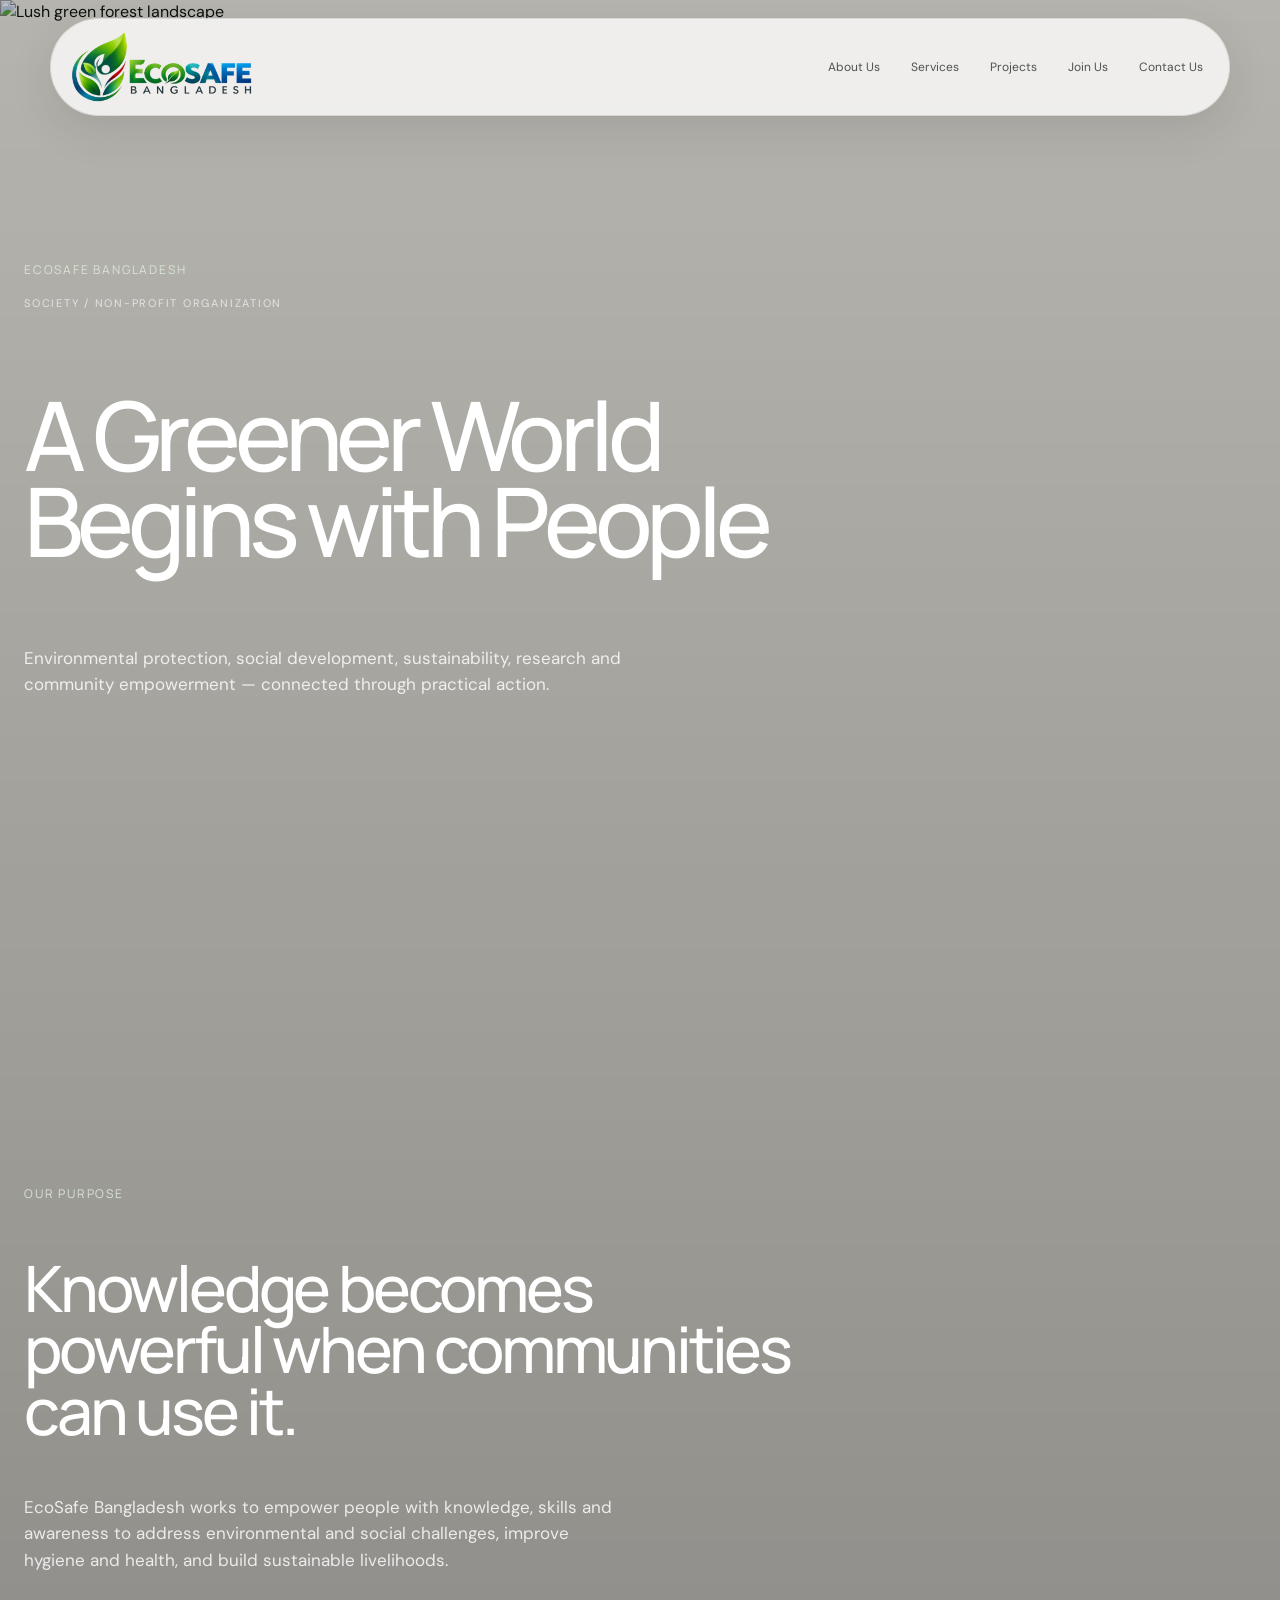
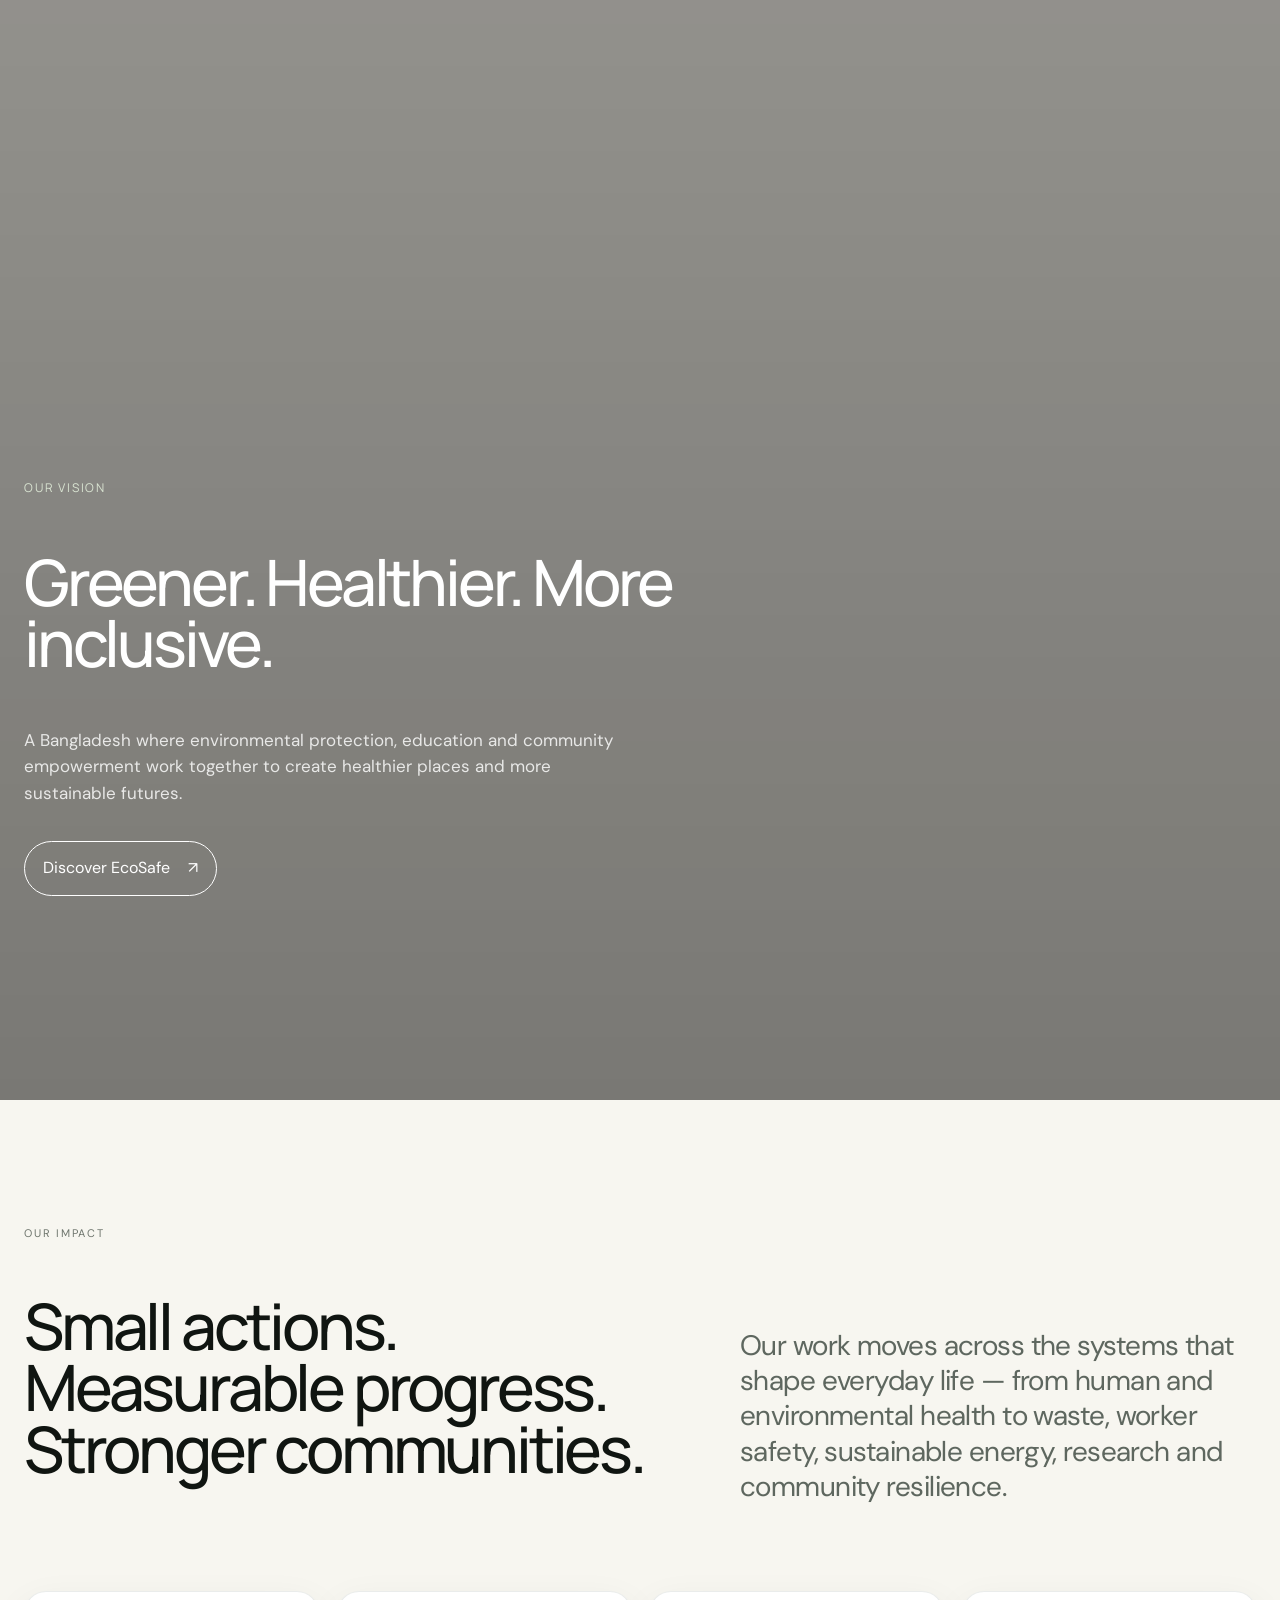
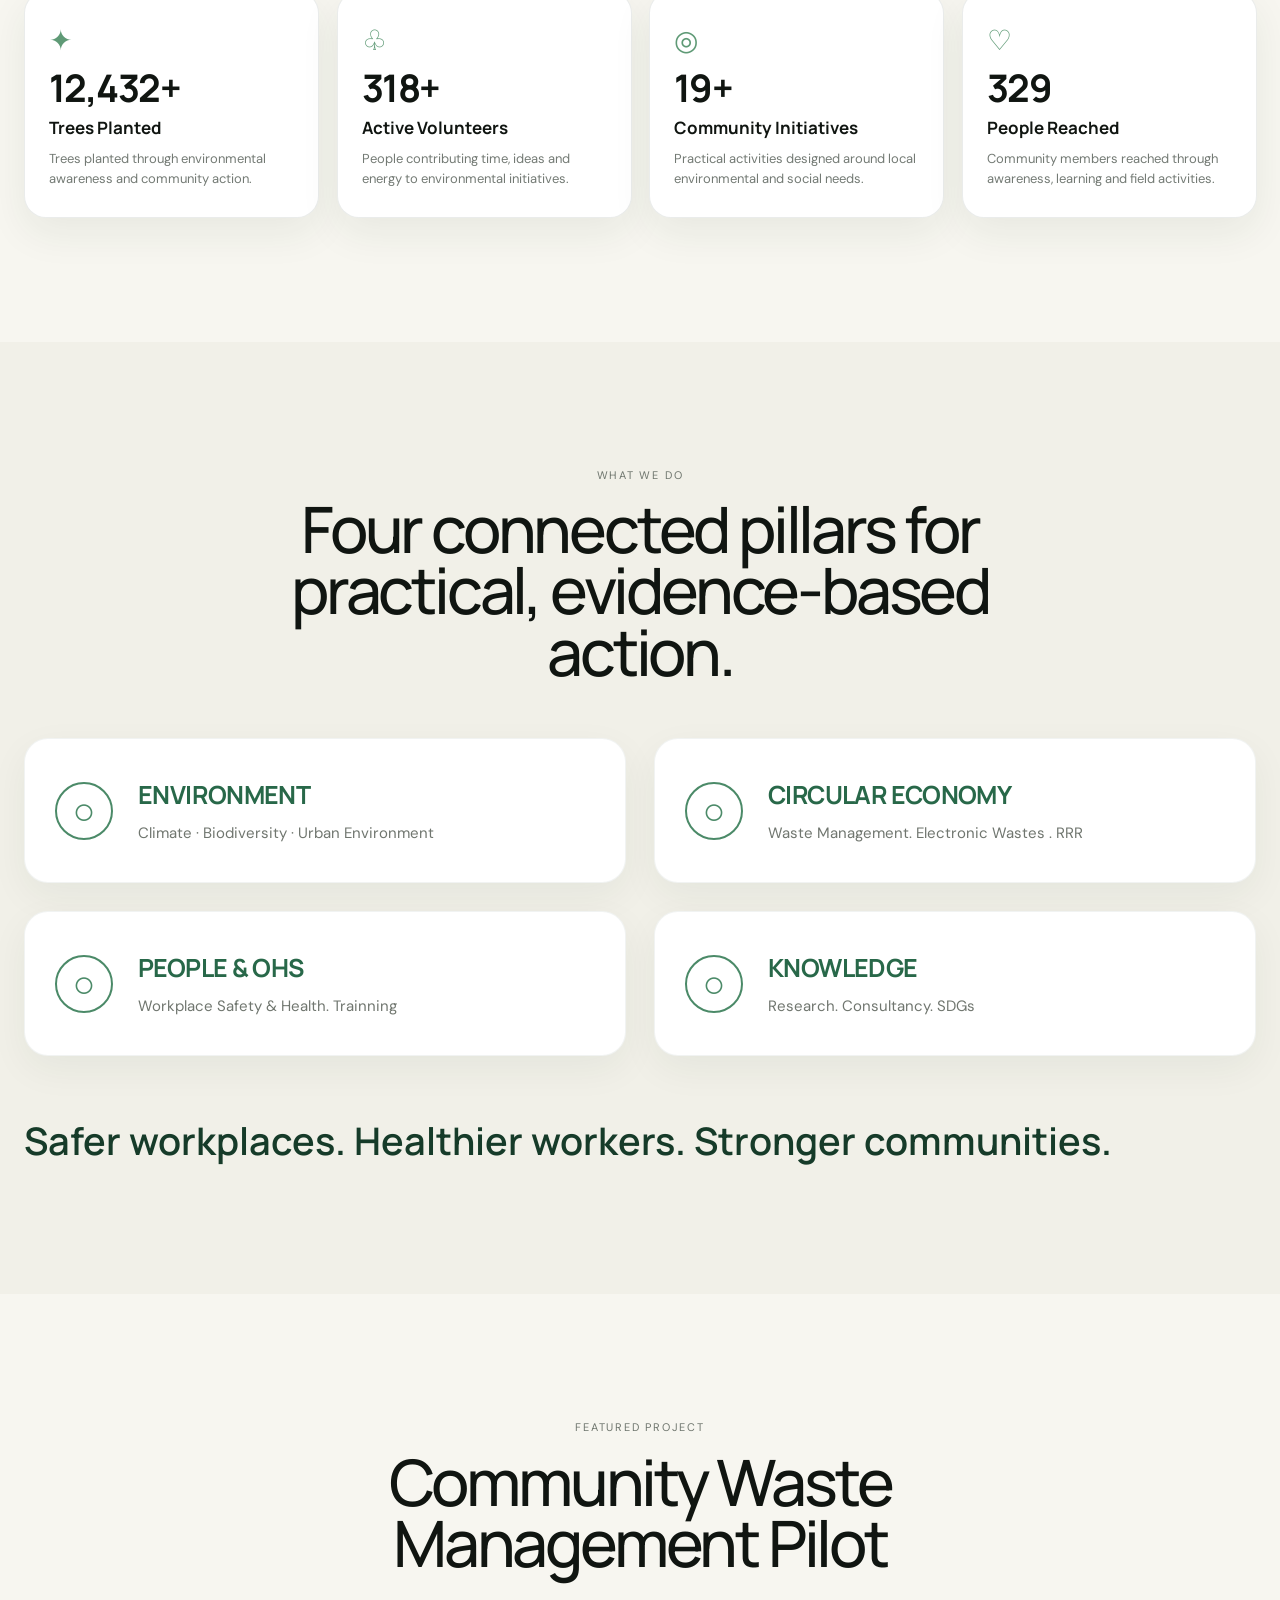
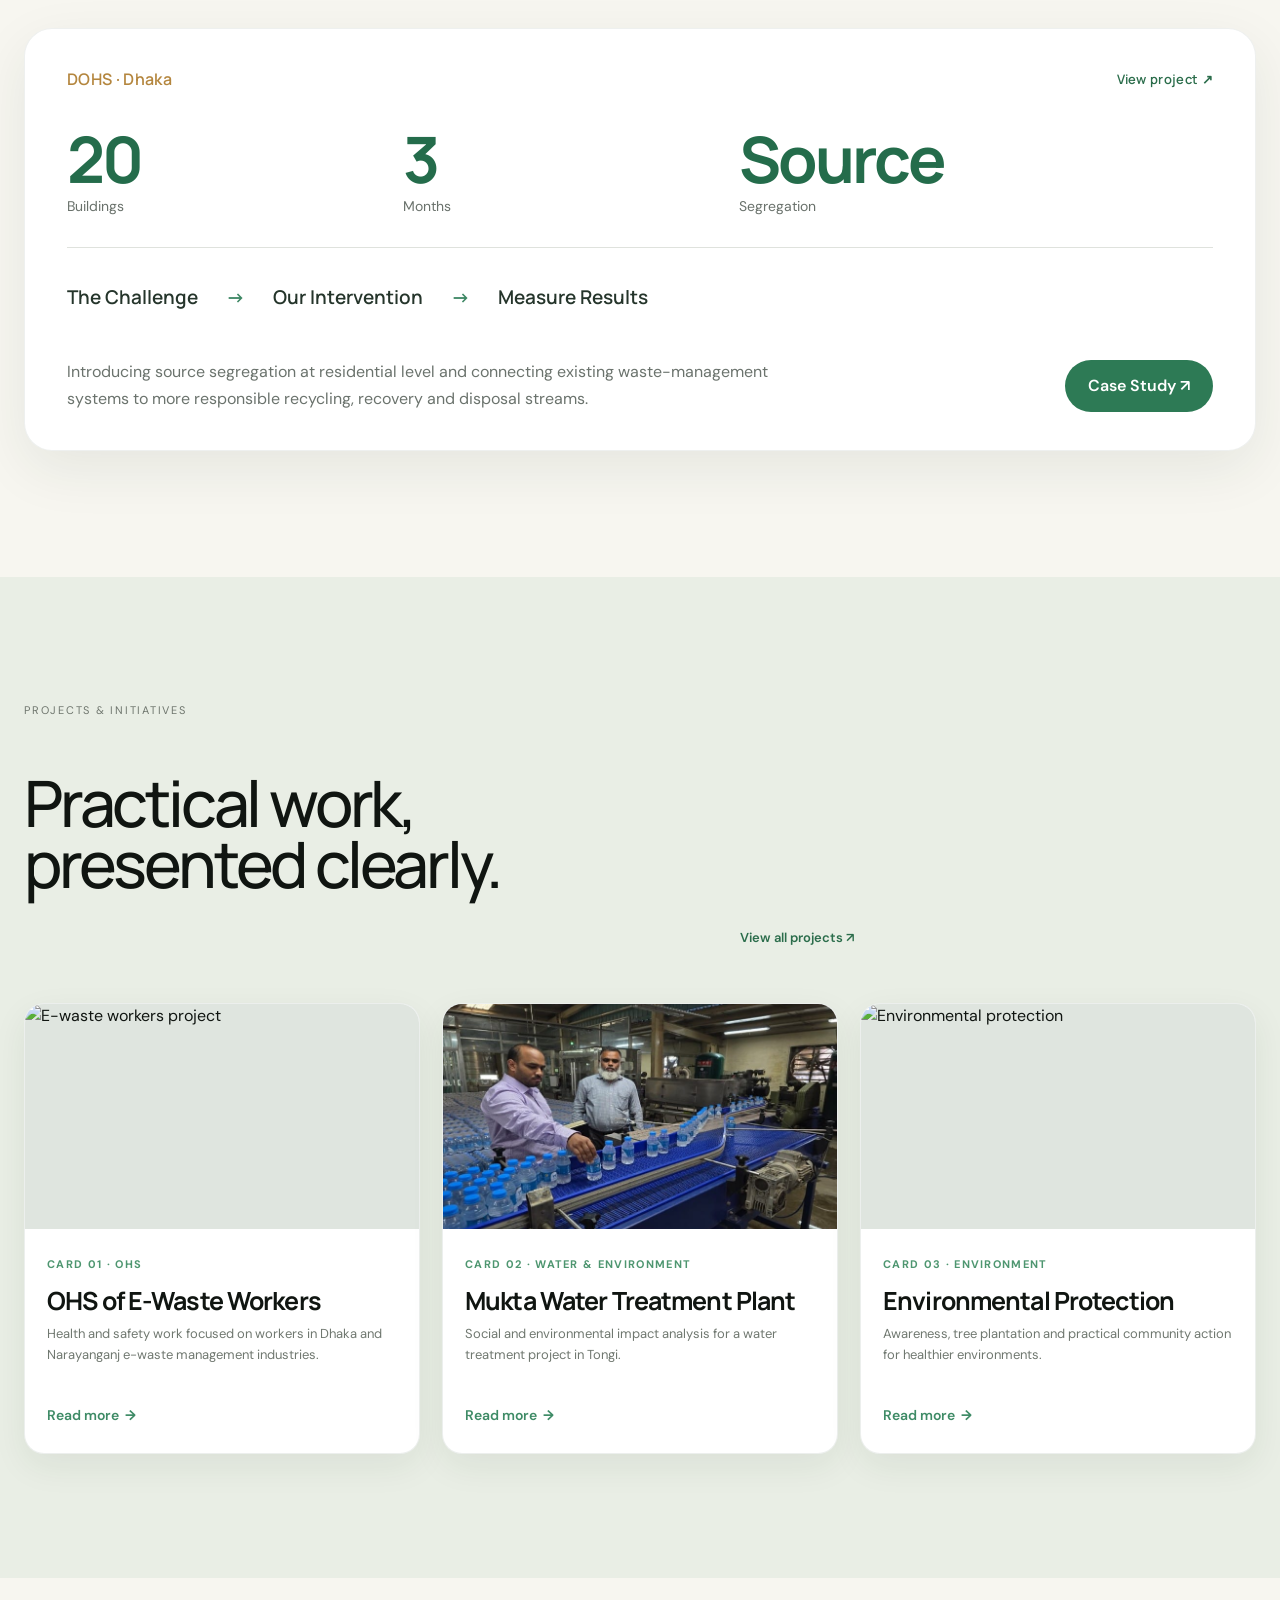
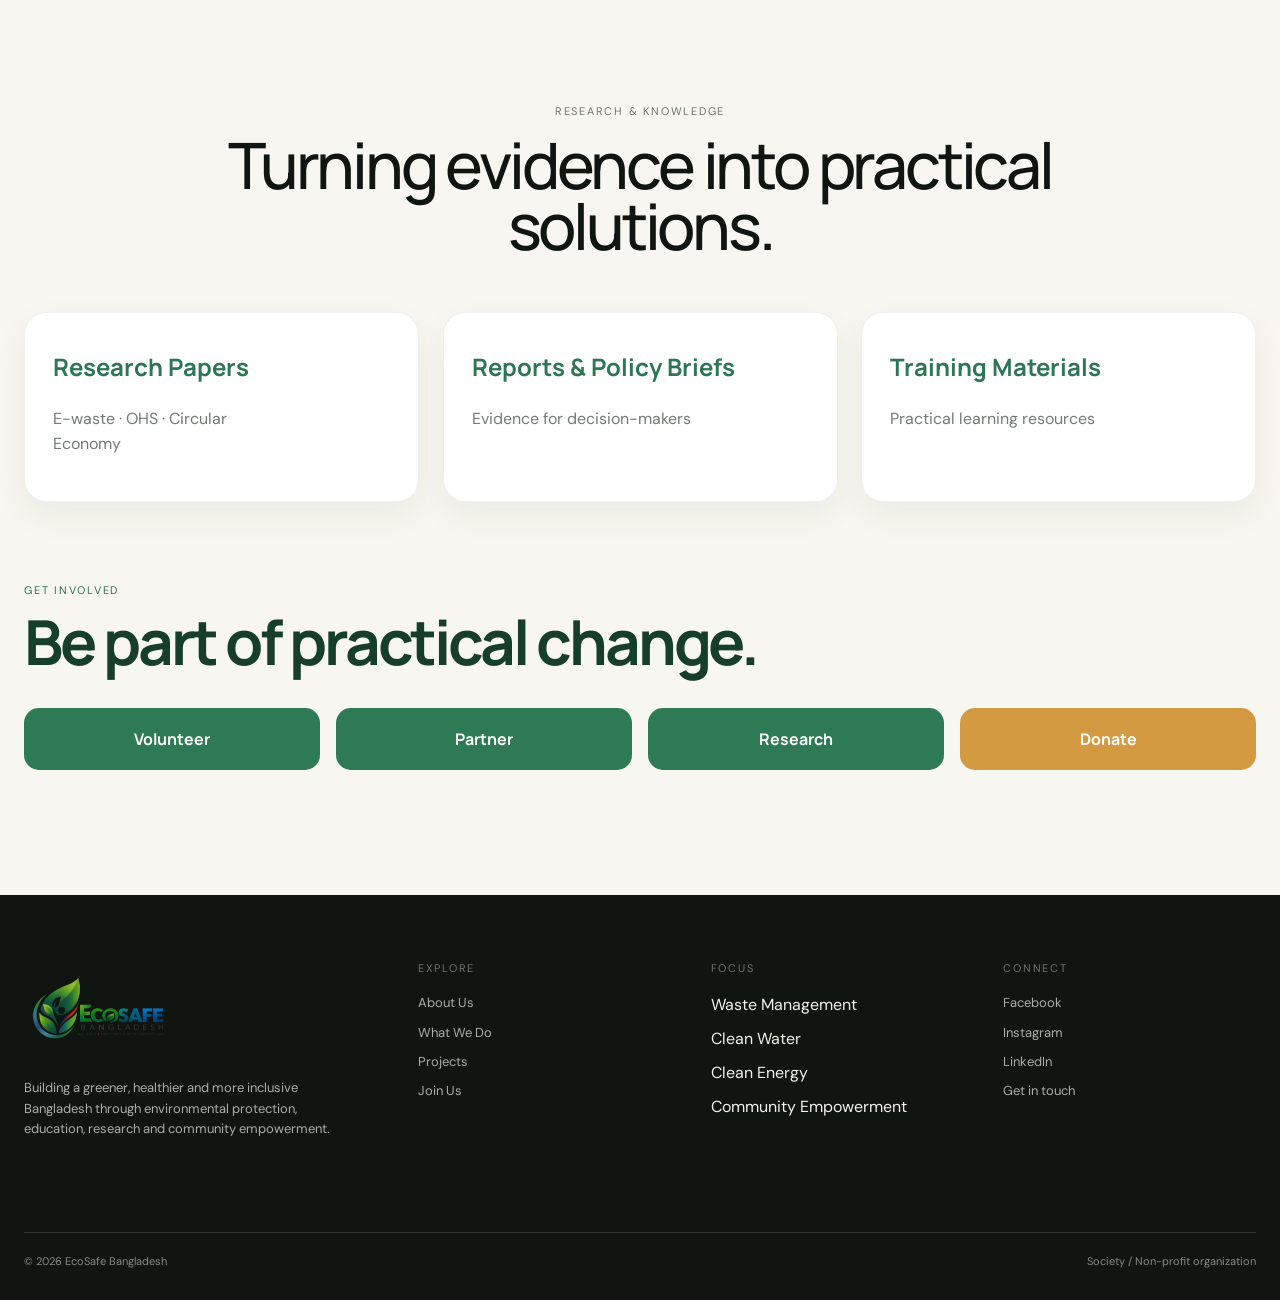
==== commit 0f4267b4: "done" ====
--- a/index.html
+++ b/index.html
@@ -22,7 +22,7 @@
         <div class="story-content">
           <div class="story-number">ECOSAFE BANGLADESH</div>
           <div class="eyebrow" data-cms-text="homepage_story_1.eyebrow">Society / Non-profit organization</div>
-          <h1 class="display reveal" data-cms-text="homepage_story_1.title">A Greener Bangladesh Begins with People</h1>
+          <h1 class="display reveal" data-cms-text="homepage_story_1.title">A Greener World Begins with People</h1>
           <p class="reveal" data-cms-text="homepage_story_1.lead">Environmental protection, social development,
             sustainability, research and community empowerment — connected through practical action.</p>
         </div>
@@ -106,19 +106,19 @@
         <article class="pillar-card reveal"><span class="pillar-mark">○</span>
           <div>
             <h3>Circular Economy</h3>
-            <p>Waste · E-waste · Recycling</p>
+            <p>Waste Management. Electronic Wastes . RRR</p>
           </div>
         </article>
         <article class="pillar-card reveal"><span class="pillar-mark">○</span>
           <div>
             <h3>People & OHS</h3>
-            <p>Worker Safety · Health · Training</p>
+            <p>Workplace Safety & Health. Trainning</p>
           </div>
         </article>
         <article class="pillar-card reveal"><span class="pillar-mark">○</span>
           <div>
             <h3>Knowledge</h3>
-            <p>Research · Training · SDGs</p>
+            <p>Research. Consultancy. SDGs</p>
           </div>
         </article>
       </div>
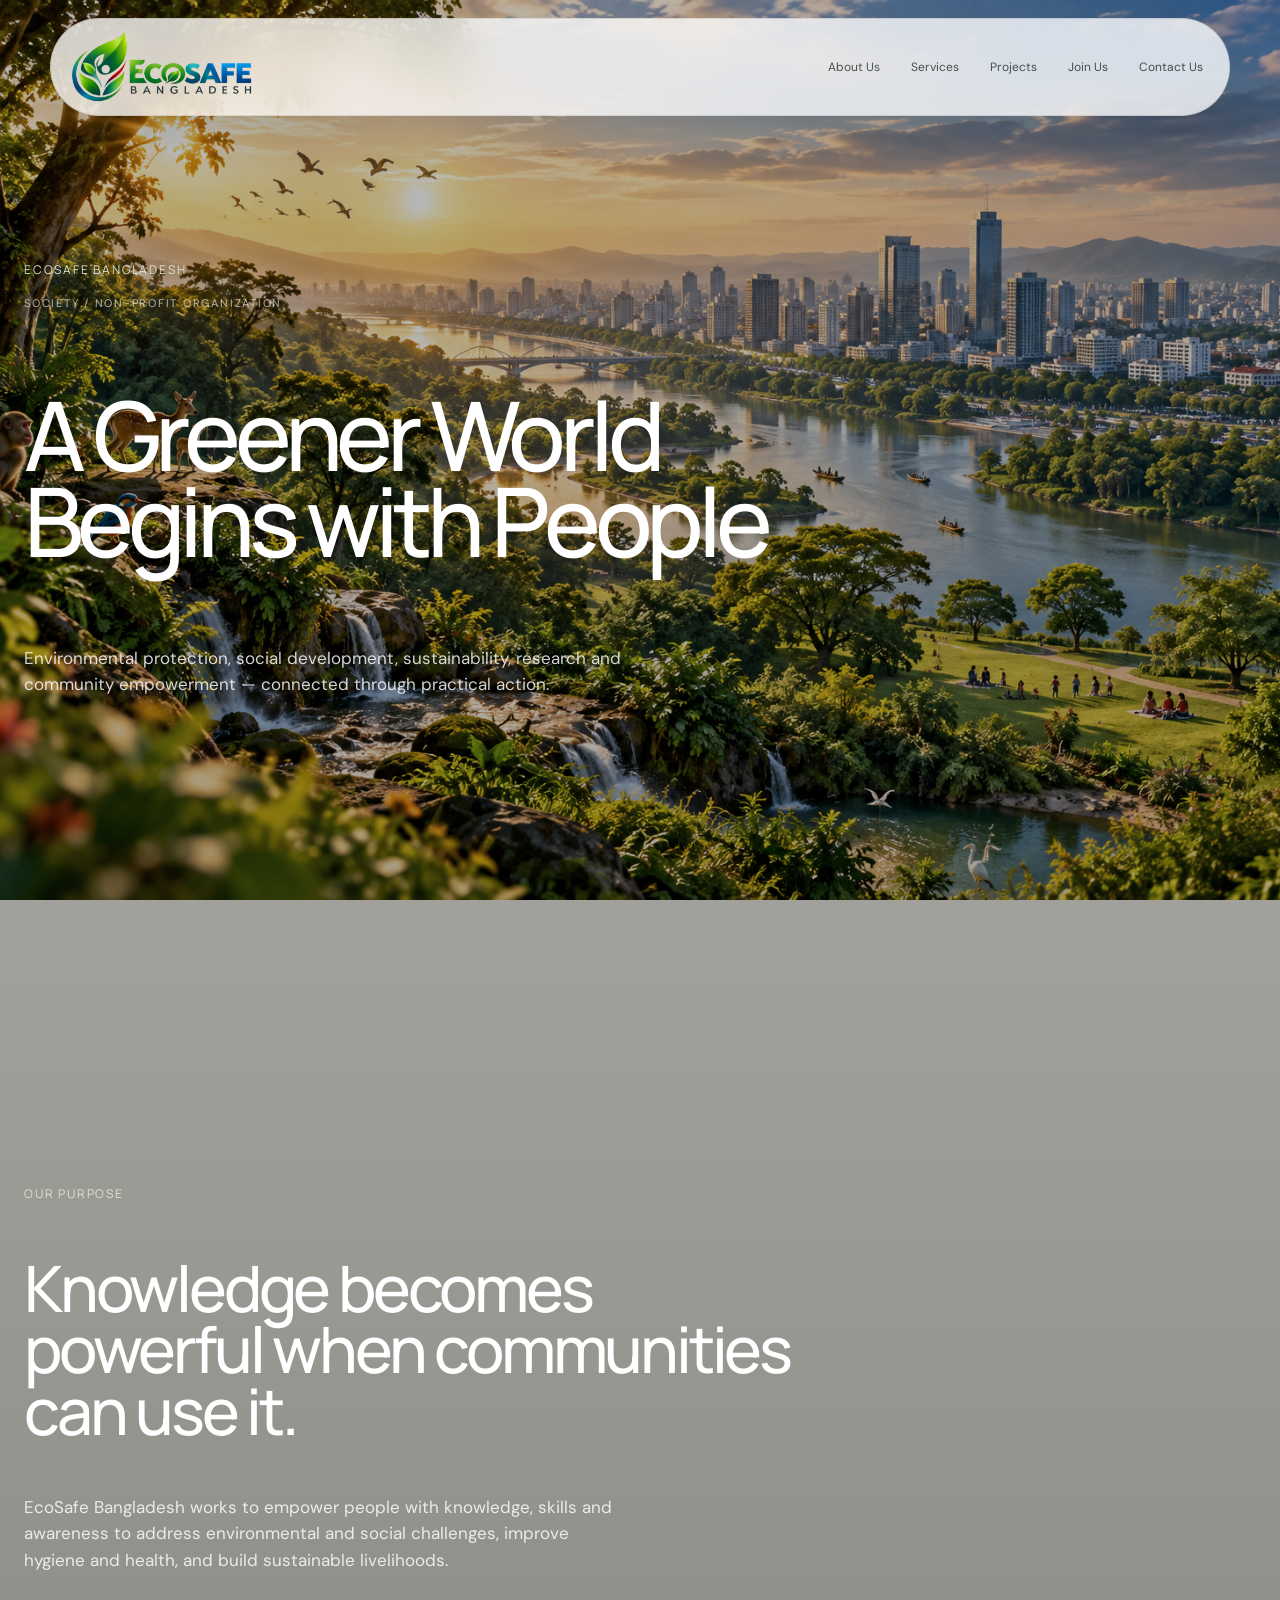
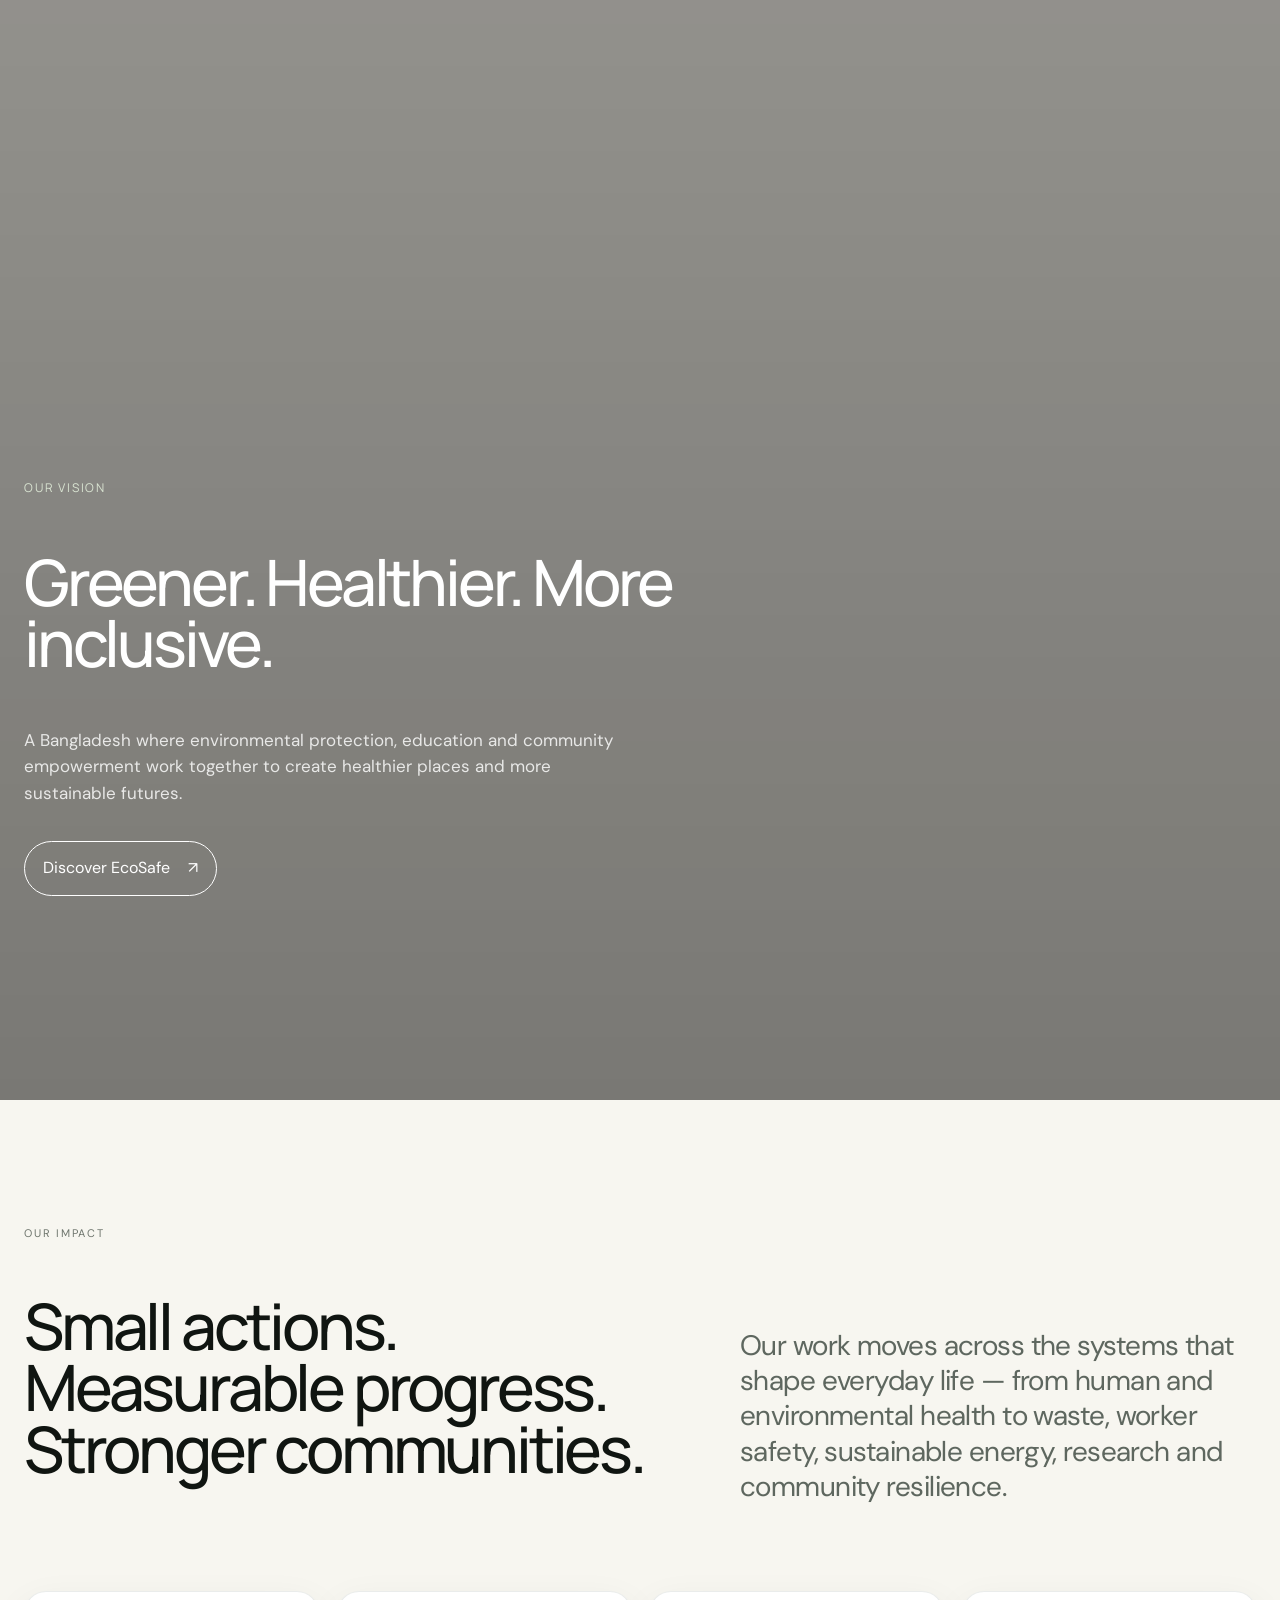
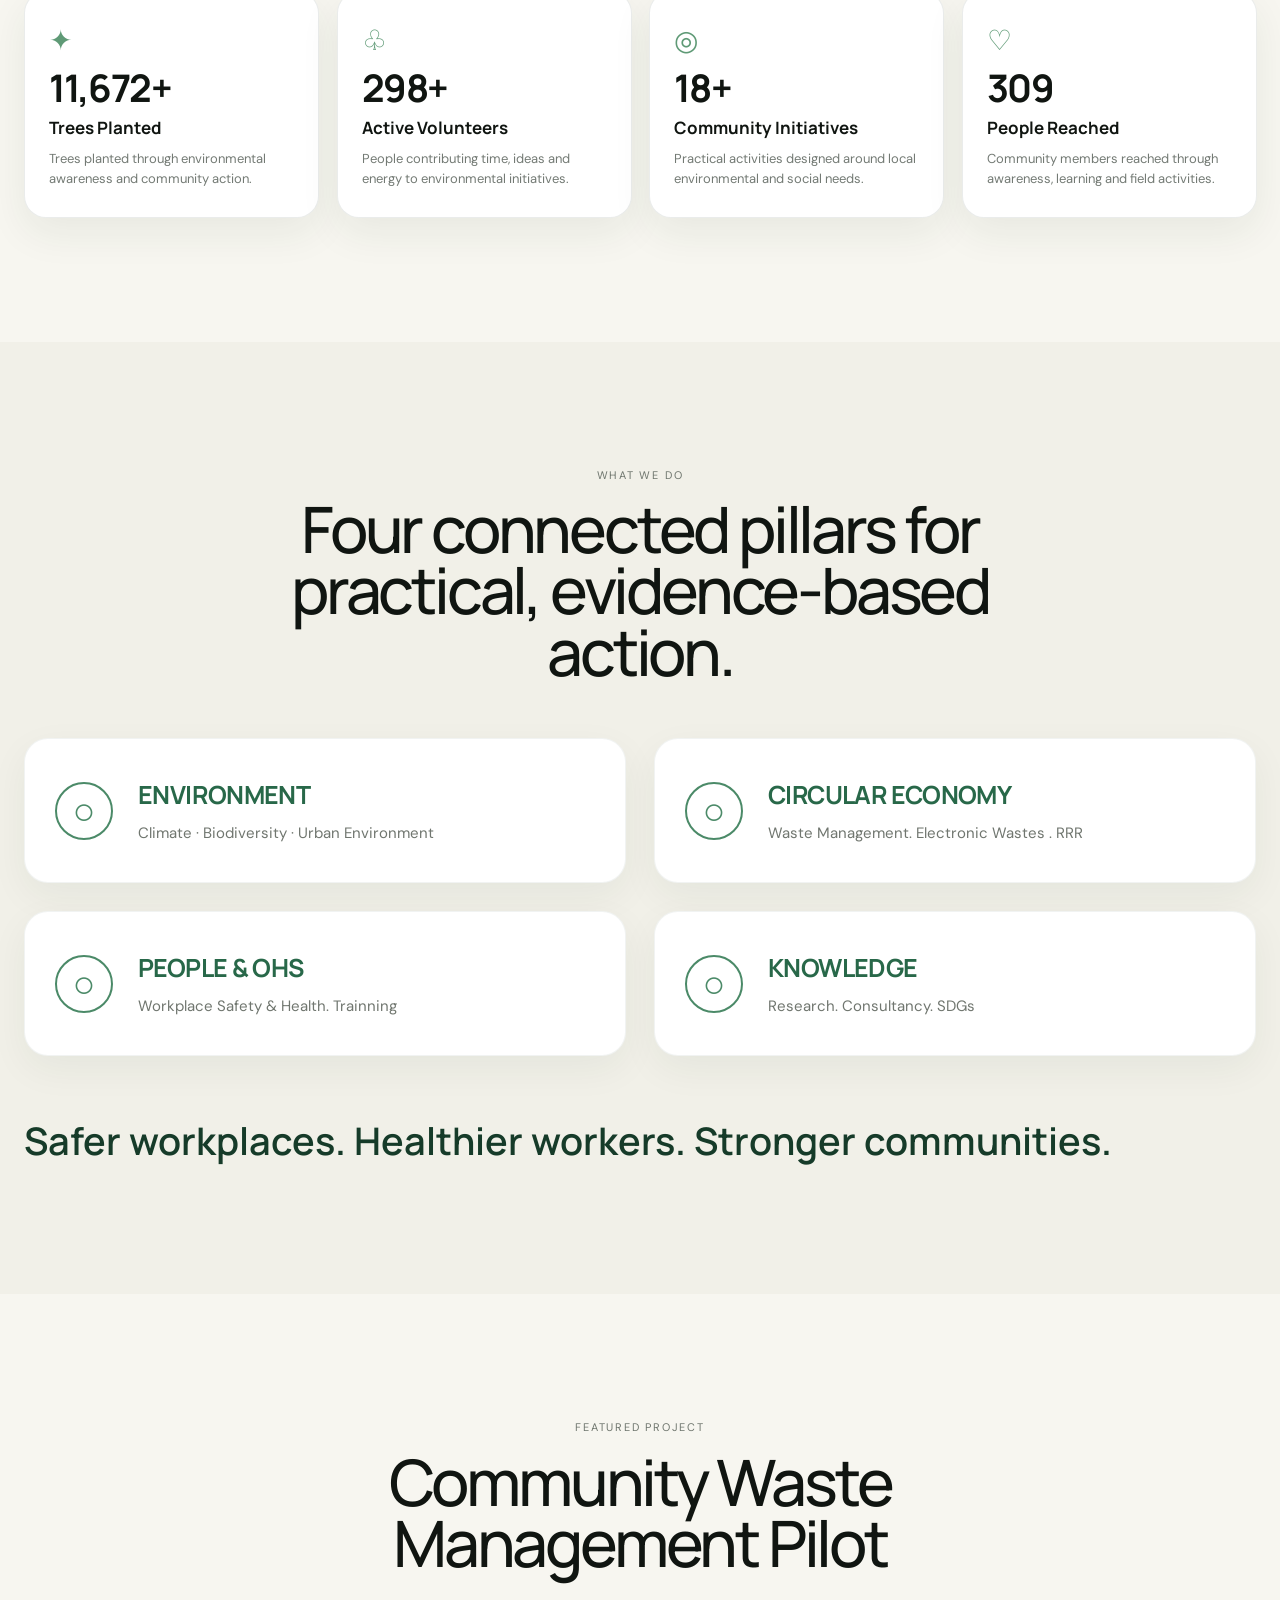
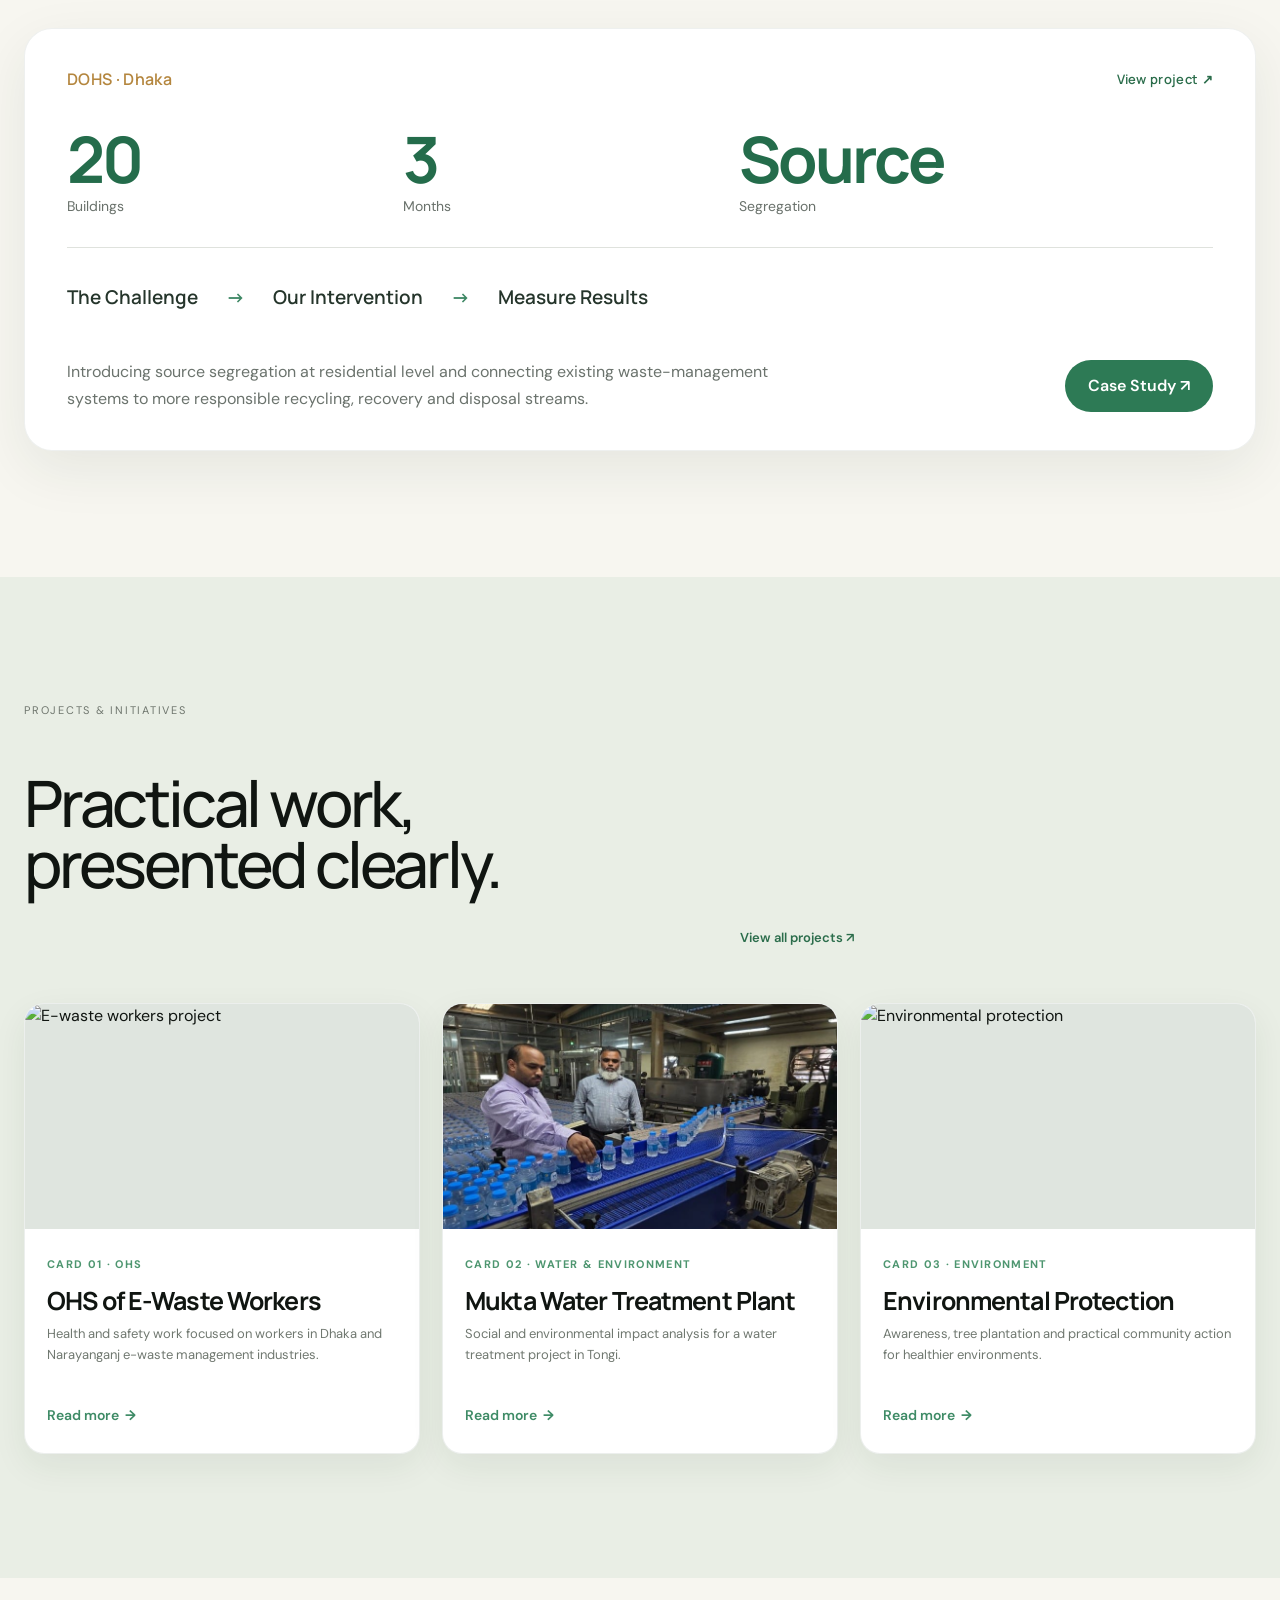
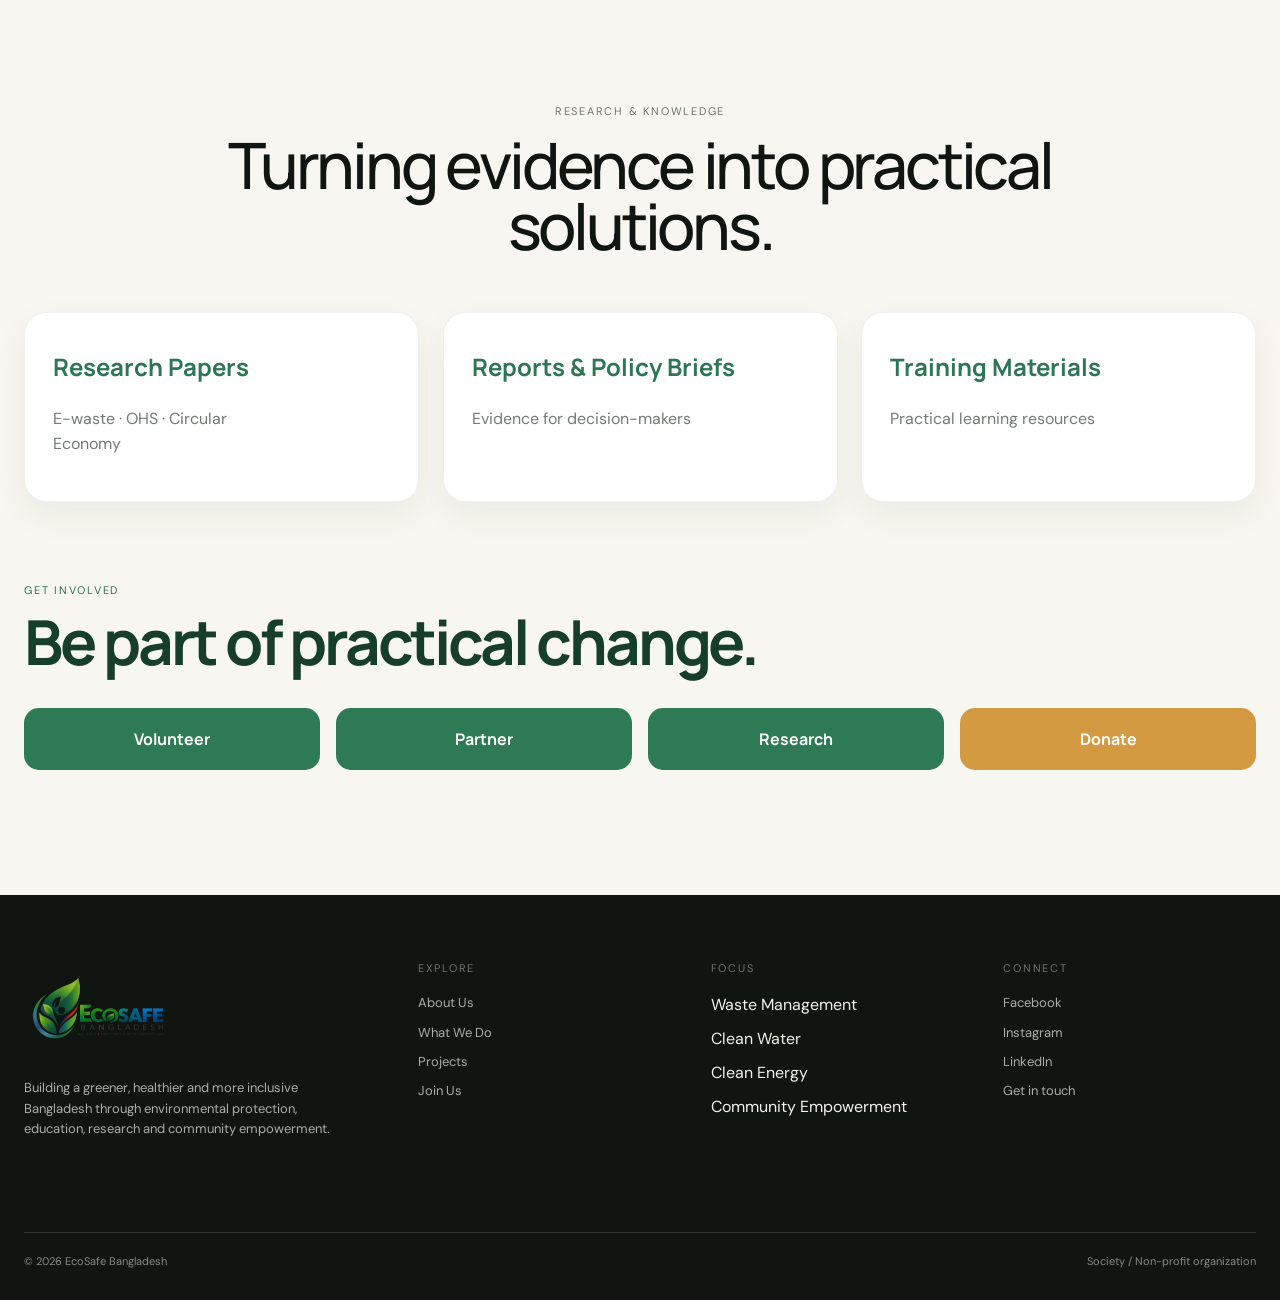
==== commit dcac5cf1: "done" ====
--- a/index.html
+++ b/index.html
@@ -13,9 +13,15 @@
 </head>
 
 <body>
+  <div class="cinematic-curtain" aria-hidden="true">
+    <div class="curtain-inner">
+      <div class="curtain-brand"><img src="assets/ecosafe-logo.png" alt="EcoSafe Bangladesh"></div>
+      <div class="curtain-loading"><span class="curtain-loading-label">Loading</span><span
+          class="curtain-line"><i></i></span></div>
+    </div>
+  </div>
   <div class="home-story">
-    <div class="home-story-media"><img
-        src="https://drive.google.com/thumbnail?id=1TAOr7Su32Ff8wsKD1RzC_DuZxStS-D1o&sz=w2000"
+    <div class="home-story-media"><img src="/assets/ChatGPT Image Sep 26, 2026, 03_46_46 PM.png"
         alt="Lush green forest landscape"></div>
     <section class="story-panel">
       <div class="wrap">
--- a/styles.css
+++ b/styles.css
@@ -101,3 +101,7 @@
 .navlinks a:hover{background:rgba(16,21,17,.07);color:var(--ink)}
 .nav-toggle{color:var(--ink)}
 .nav-toggle span{background:var(--ink)}
+.client-project-grid .reveal{
+  opacity:1;
+  transform:none;
+}
